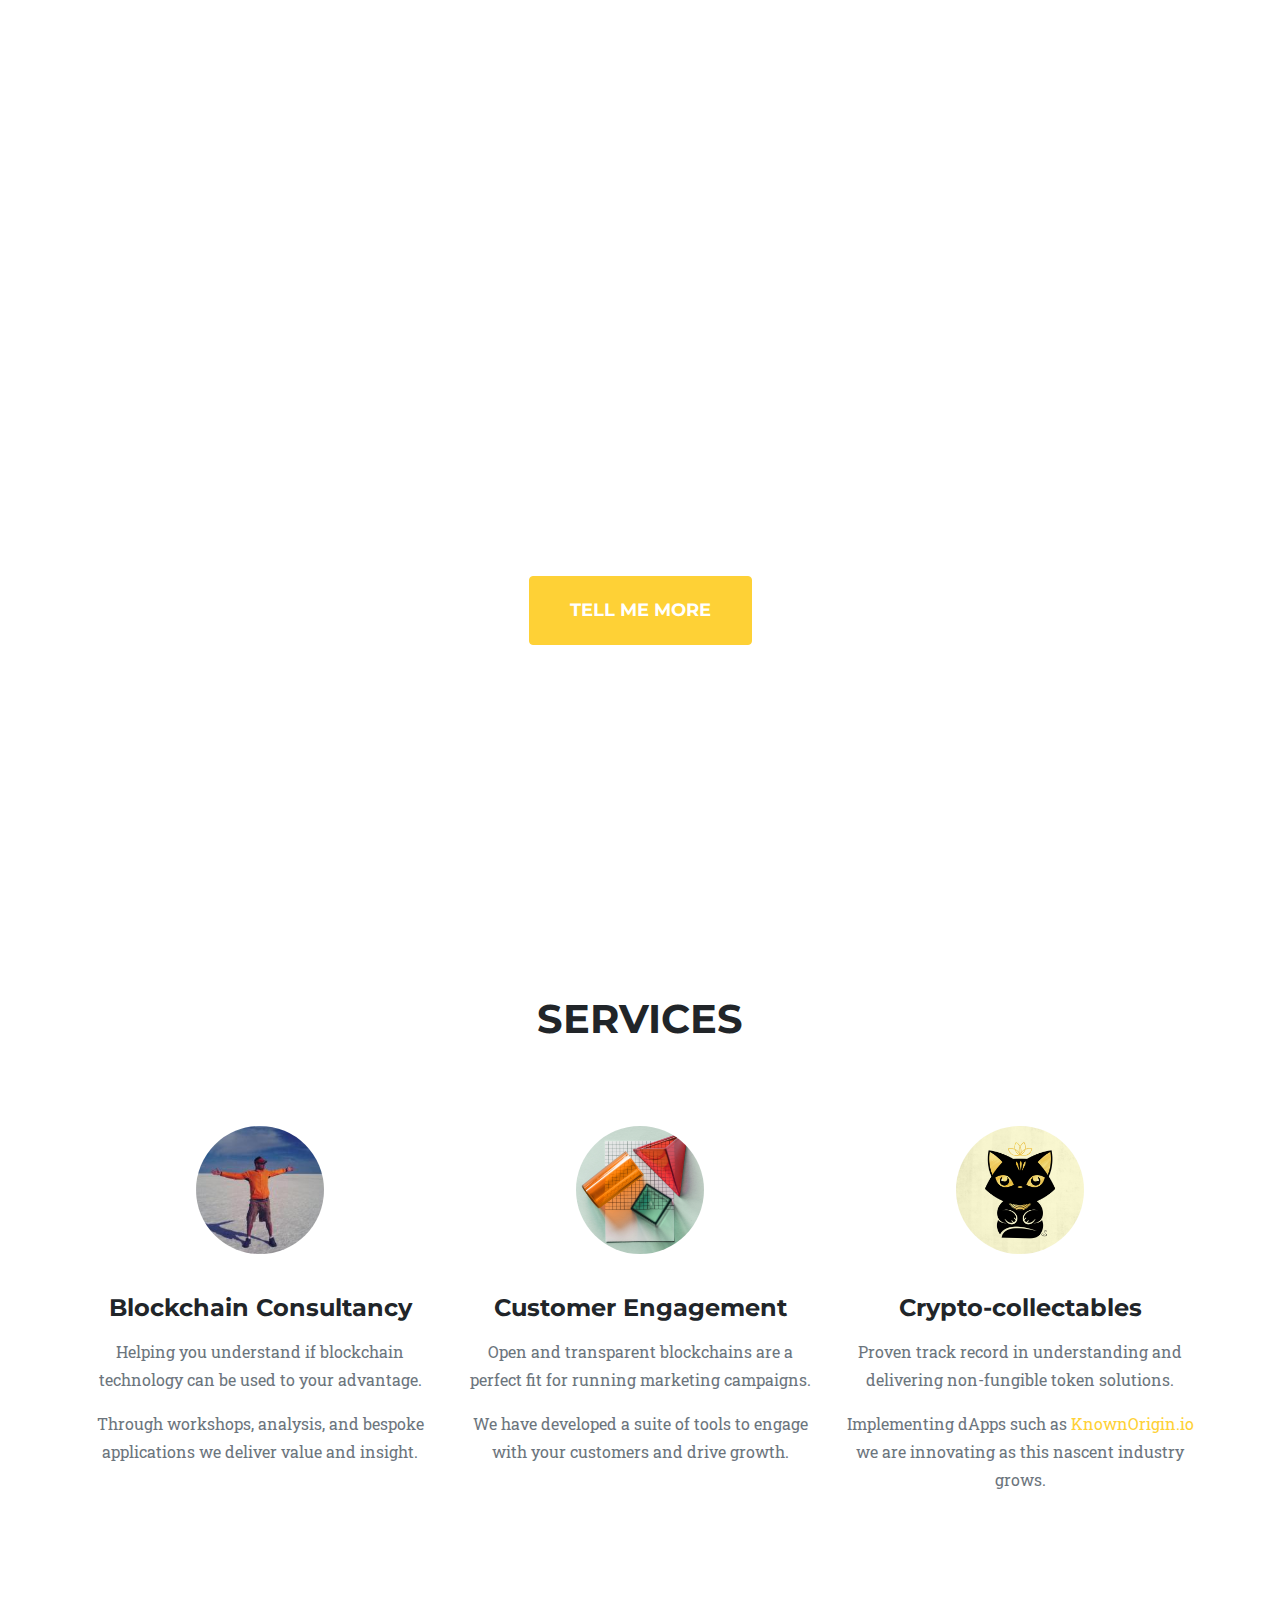
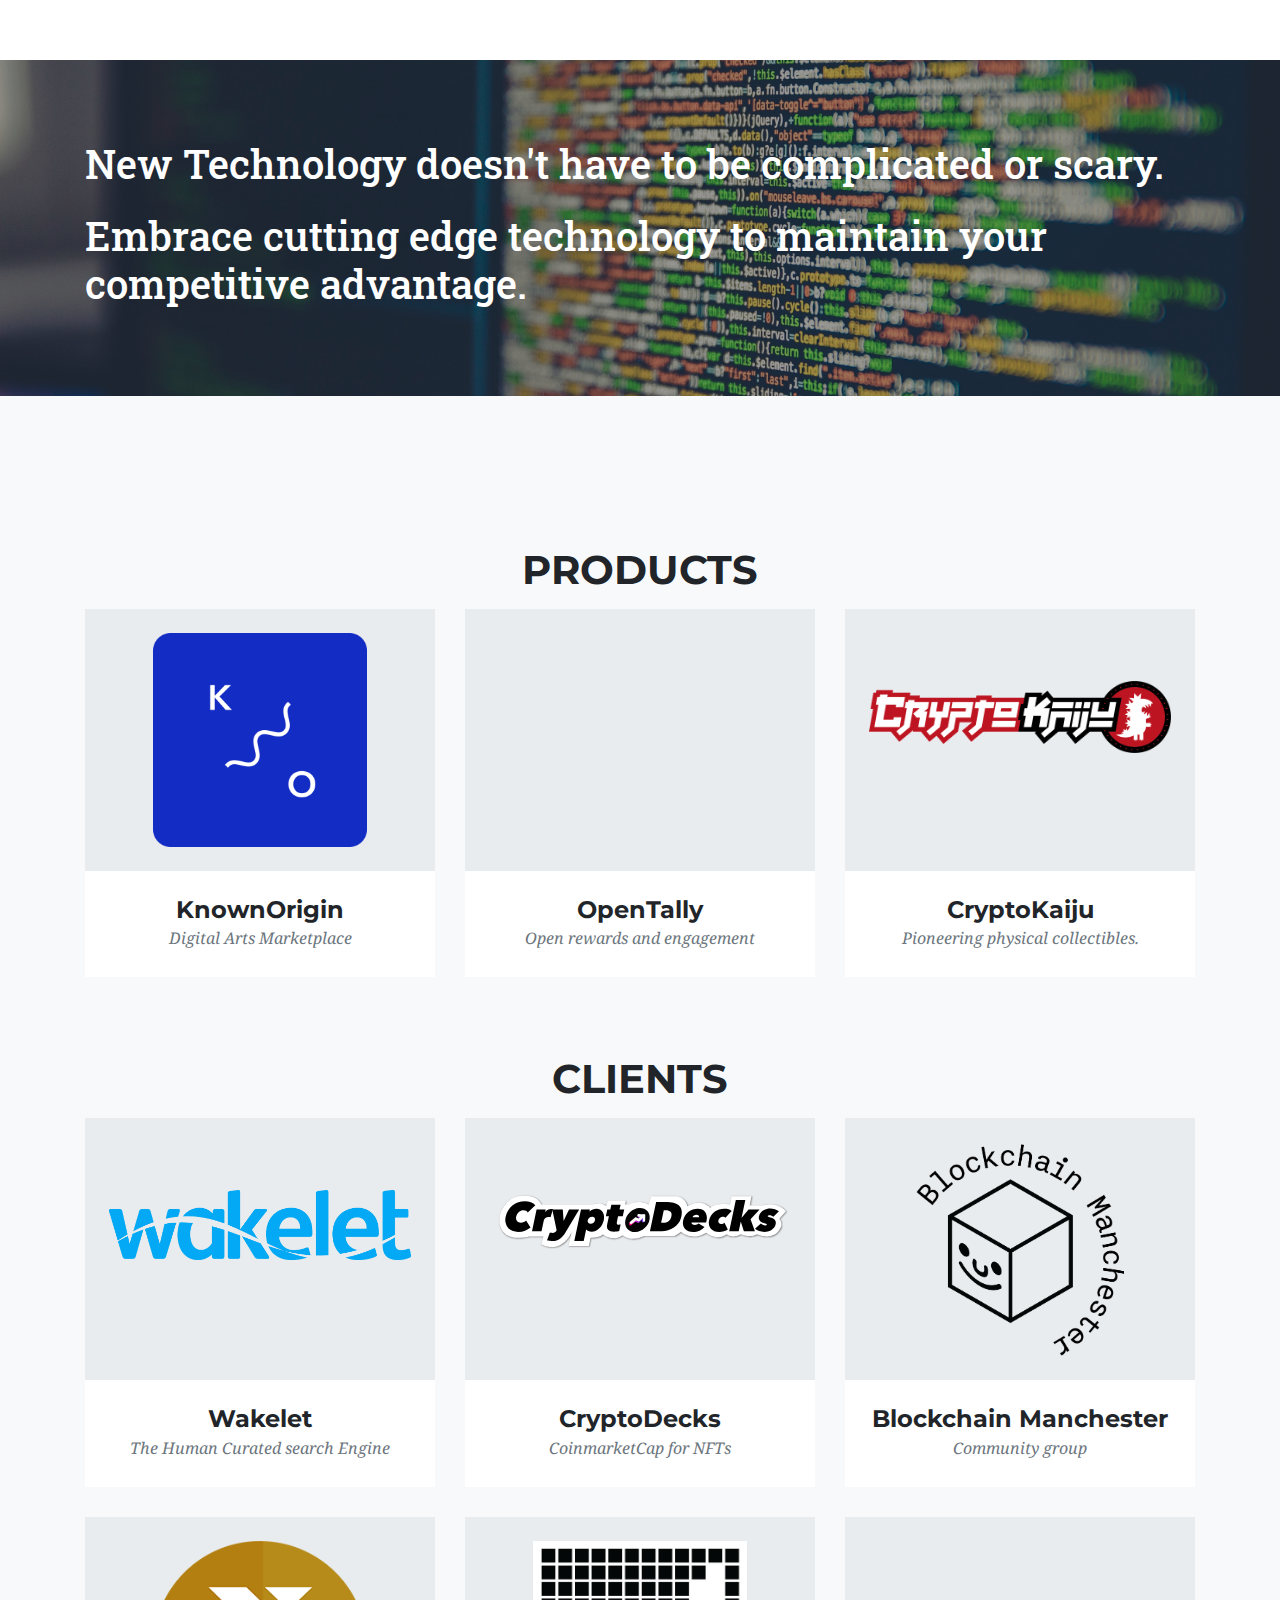
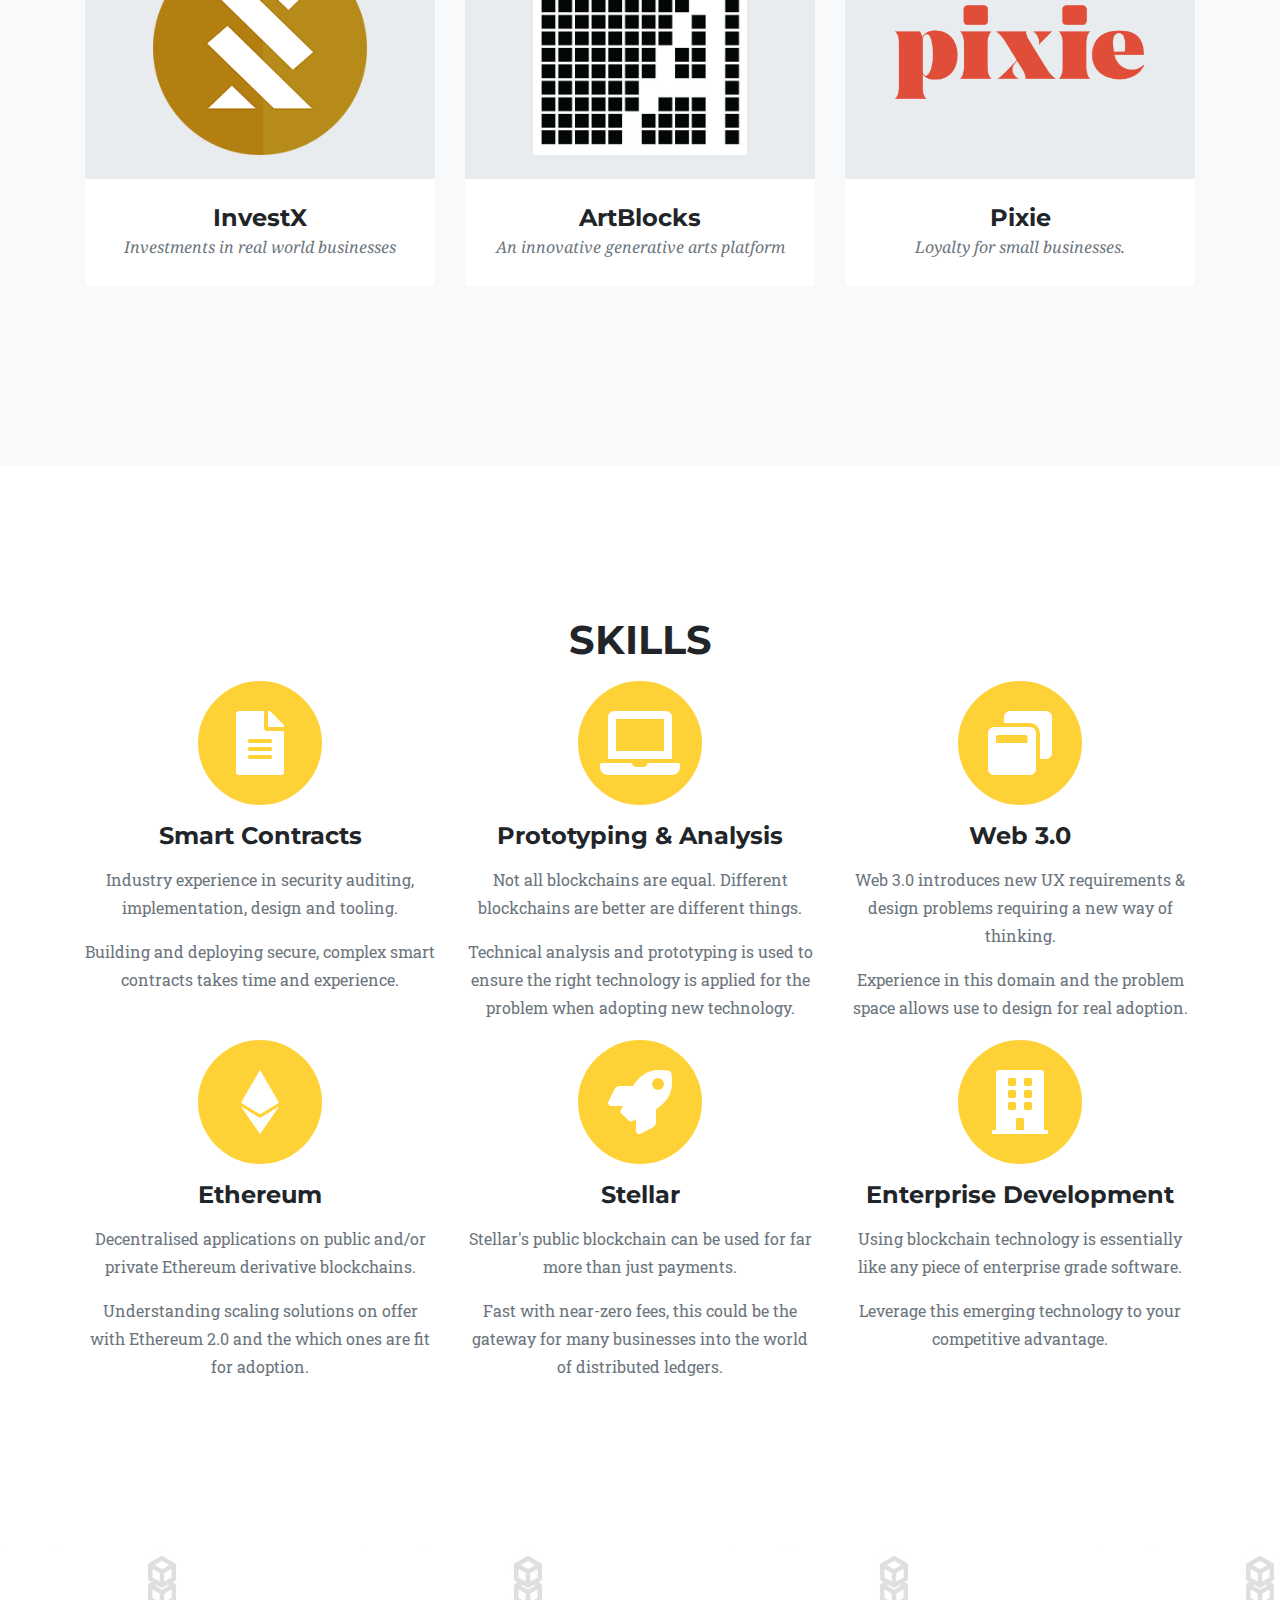
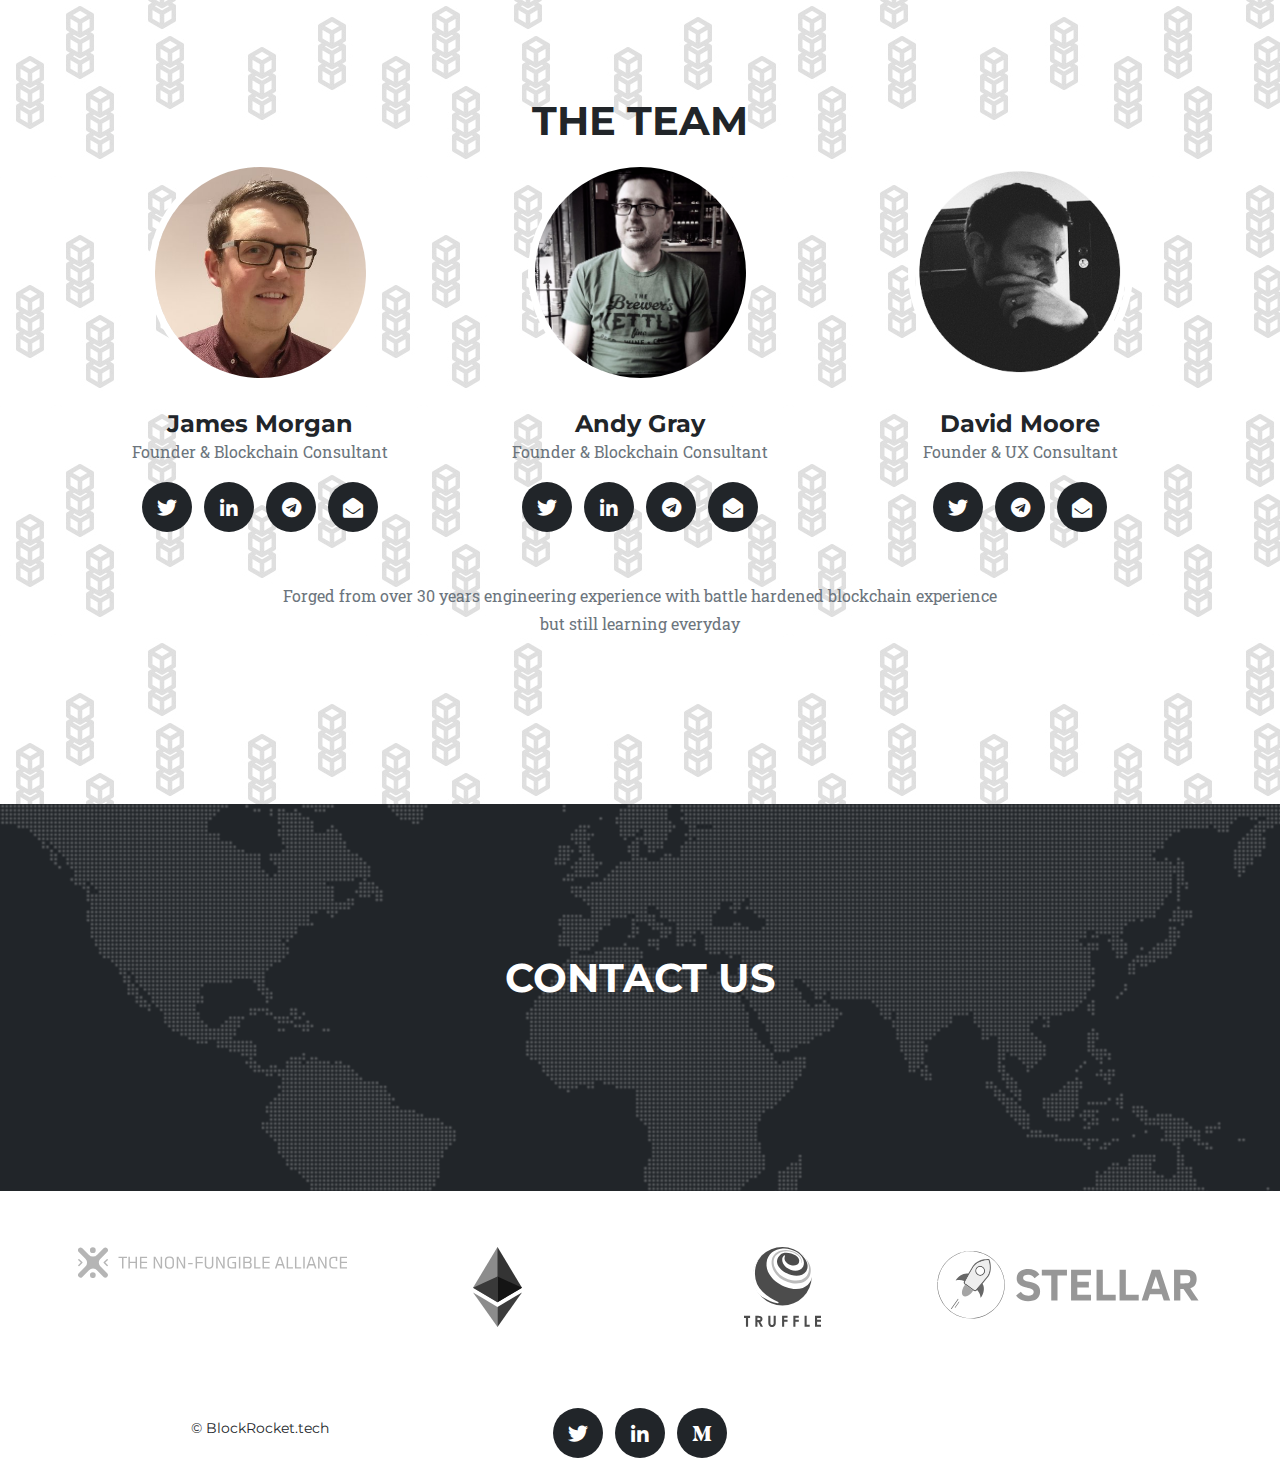
==== index.html @ 7d2777d5 "Adding contact form" ====
<!DOCTYPE html>
<html lang="en">

<head>

    <meta charset="utf-8">
    <meta name="viewport" content="width=device-width, initial-scale=1, shrink-to-fit=no">
    <meta name="description" content="">
    <meta name="author" content="">

    <title>BlockRocket</title>

    <!-- Bootstrap core CSS -->
    <link href="vendor/bootstrap/css/bootstrap.min.css" rel="stylesheet">

    <!-- Custom fonts for this template -->
    <link href="vendor/fontawesome-free/css/all.min.css" rel="stylesheet" type="text/css">
    <link href="https://fonts.googleapis.com/css?family=Montserrat:400,700" rel="stylesheet" type="text/css">
    <link href='https://fonts.googleapis.com/css?family=Kaushan+Script' rel='stylesheet' type='text/css'>
    <link href='https://fonts.googleapis.com/css?family=Droid+Serif:400,700,400italic,700italic' rel='stylesheet' type='text/css'>
    <link href='https://fonts.googleapis.com/css?family=Roboto+Slab:400,100,300,700' rel='stylesheet' type='text/css'>

    <!-- Custom styles for this template -->
    <link href="css/agency.min.css" rel="stylesheet">
</head>

<body id="page-top">

<!-- Navigation -->
<nav class="navbar navbar-expand-lg navbar-dark fixed-top" id="mainNav">
    <div class="container">
        <a class="navbar-brand js-scroll-trigger" href="#page-top">
            <img src="./img/BR_stack_white-01.png" class="img-fluid small-stack-logo">
        </a>
        <button class="navbar-toggler navbar-toggler-right" type="button" data-toggle="collapse"
                data-target="#navbarResponsive" aria-controls="navbarResponsive" aria-expanded="false"
                aria-label="Toggle navigation">
            Menu
            <i class="fas fa-bars"></i>
        </button>
        <div class="collapse navbar-collapse" id="navbarResponsive">
            <ul class="navbar-nav text-uppercase ml-auto">
                <li class="nav-item">
                    <a class="nav-link js-scroll-trigger" href="#services">Services</a>
                </li>
                <li class="nav-item">
                    <a class="nav-link js-scroll-trigger" href="#portfolio">Products &amp; Clients</a>
                </li>
                <li class="nav-item">
                    <a class="nav-link js-scroll-trigger" href="#specialisms">Skills</a>
                </li>
                <li class="nav-item">
                    <a class="nav-link js-scroll-trigger" href="#team">The Team</a>
                </li>
                <li class="nav-item">
                    <a class="nav-link js-scroll-trigger" href="#contact">Contact</a>
                </li>
            </ul>
        </div>
    </div>
</nav>

<!-- Header -->
<header class="masthead">
    <div class="container">
        <div class="intro-text">
            <div class="intro-lead-in">
                <img src="./img/BlockR_White_logo.png" class="img-fluid">
            </div>
            <div class="intro-sub-heading mt-5">
                Understanding the potential of Blockchain Technology
            </div>
            <a class="btn btn-primary btn-xl text-uppercase js-scroll-trigger" href="#services">Tell Me More</a>
        </div>
    </div>
</header>

<!-- Services -->
<section id="services">
    <div class="container">
        <div class="row">
            <div class="col-lg-12 text-center">
                <h2 class="section-heading text-uppercase">Services</h2>
                <h3 class="section-subheading text-muted"></h3>
            </div>
        </div>
        <div class="row text-center">
            <div class="col-md-4">
                <span class="fa-stack fa-4x">
                    <img src="./img/amg.jpeg" class="img-fluid rounded-circle"/>
                </span>
                <h4 class="service-heading mt-5">Blockchain Consultancy</h4>
                <p class="text-muted">
                    Helping you understand if blockchain technology can be used to your advantage.
                </p>
                <p class="text-muted">
                    Through workshops, analysis, and bespoke applications we deliver value and insight.
                </p>
            </div>
            <div class="col-md-4">
                <span class="fa-stack fa-4x">
                    <img src="./img/raw.jpg" class="img-fluid rounded-circle"/>
                </span>
                <h4 class="service-heading mt-5">Customer Engagement</h4>
                <p class="text-muted">
                    Open and transparent blockchains are a perfect fit for running marketing campaigns.
                </p>
                <p class="text-muted">
                    We have developed a suite of tools to engage with your customers and drive growth.
                </p>
            </div>
            <div class="col-md-4">
                <span class="fa-stack fa-4x">
                    <img src="./img/cat.jpeg" class="img-fluid rounded-circle"/>
                </span>
                <h4 class="service-heading mt-5">Crypto-collectables</h4>
                <p class="text-muted">
                    Proven track record in understanding and delivering non-fungible token solutions.
                </p>
                <p class="text-muted">
                    Implementing dApps such as <a class="" href="#portfolio">KnownOrigin.io</a> we are innovating as this nascent industry grows.
                </p>
            </div>
        </div>
    </div>
</section>

<!-- split-lead -->
<section class="callout">
    <div class="container text-center">
        <div class="h1 text-left">
            New Technology doesn't have to be complicated or scary.
        </div>
        <div class="h1 text-left mt-4">
            Embrace cutting edge technology to maintain your competitive advantage.
        </div>
    </div>
</section>

<!-- Portfolio Grid -->
<section class="bg-light" id="portfolio">
    <div class="container">
        <div class="row">
            <div class="col-lg-12 text-center">
                <h2 class="section-heading text-uppercase">Products</h2>
            </div>
        </div>
        <div class="row">
            <div class="col-md-4 col-sm-6 portfolio-item text-center">
                <a class="portfolio-link" data-toggle="modal" href="#knownOriginModel">
                    <!--<div class="portfolio-hover">-->
                        <!--<div class="portfolio-hover-content">-->
                            <!--<i class="fas fa-plus fa-3x"></i>-->
                        <!--</div>-->
                    <!--</div>-->
                    <img class="img-fluid p-4" src="img/clients/KO_icLogo2-01.png" alt="">
                </a>
                <div class="portfolio-caption">
                    <h4>KnownOrigin</h4>
                    <p class="text-muted">Digital Arts Marketplace</p>
                </div>
            </div>
            <div class="col-md-4 col-sm-6 portfolio-item text-center">
                <a class="portfolio-link" data-toggle="modal" href="#portfolioModal6">
                    <!--<div class="portfolio-hover">-->
                        <!--<div class="portfolio-hover-content">-->
                            <!--<i class="fas fa-plus fa-3x"></i>-->
                        <!--</div>-->
                    <!--</div>-->
                    <img class="img-fluid p-4" src="img/clients/" alt="">
                </a>
                <div class="portfolio-caption">
                    <h4>OpenTally</h4>
                    <p class="text-muted">Open rewards and engagement</p>
                </div>
            </div>
            <div class="col-md-4 col-sm-6 portfolio-item text-center">
                <a class="portfolio-link" data-toggle="modal" href="#portfolioModal6">
                    <!--<div class="portfolio-hover">-->
                        <!--<div class="portfolio-hover-content">-->
                            <!--<i class="fas fa-plus fa-3x"></i>-->
                        <!--</div>-->
                    <!--</div>-->
                    <img class="img-fluid mt-5 p-4" src="img/clients/cryptokaiju.png" alt="">
                </a>
                <div class="portfolio-caption">
                    <h4>CryptoKaiju</h4>
                    <p class="text-muted">Pioneering physical collectibles.</p>
                </div>
            </div>
        </div>
        <div class="row mt-5">
            <div class="col-lg-12 text-center">
                <h2 class="section-heading text-uppercase">Clients</h2>
                <!--<h3 class="section-subheading text-muted">Past & Present</h3>-->
            </div>
        </div>
        <div class="row">
            <div class="col-md-4 col-sm-6 portfolio-item text-center">
                <a class="portfolio-link" data-toggle="modal" href="#wakeletModel">
                    <!--<div class="portfolio-hover">-->
                        <!--<div class="portfolio-hover-content">-->
                            <!--<i class="fas fa-plus fa-3x"></i>-->
                        <!--</div>-->
                    <!--</div>-->
                    <img class="img-fluid mt-5 p-4" src="img/clients/Wakelet_blue.png" alt="">
                </a>
                <div class="portfolio-caption">
                    <h4>Wakelet</h4>
                    <p class="text-muted">The Human Curated search Engine</p>
                </div>
            </div>
            <div class="col-md-4 col-sm-6 portfolio-item text-center">
                <a class="portfolio-link" data-toggle="modal" href="#portfolioModal3">
                    <!--<div class="portfolio-hover">-->
                        <!--<div class="portfolio-hover-content">-->
                            <!--<i class="fas fa-plus fa-3x"></i>-->
                        <!--</div>-->
                    <!--</div>-->
                    <img class="img-fluid mt-5 p-4" src="img/clients/crypto-decks-logo.svg" alt="">
                </a>
                <div class="portfolio-caption">
                    <h4>CryptoDecks</h4>
                    <p class="text-muted">CoinmarketCap for NFTs</p>
                </div>
            </div>
            <div class="col-md-4 col-sm-6 portfolio-item text-center">
                <a class="portfolio-link" data-toggle="modal" href="#portfolioModal4">
                    <!--<div class="portfolio-hover">-->
                        <!--<div class="portfolio-hover-content">-->
                            <!--<i class="fas fa-plus fa-3x"></i>-->
                        <!--</div>-->
                    <!--</div>-->
                    <img class="img-fluid p-4" src="img/clients/Circle_logoBM-1-02.png" alt="">
                </a>
                <div class="portfolio-caption">
                    <h4>Blockchain Manchester</h4>
                    <p class="text-muted">Community group</p>
                </div>
            </div>
            <div class="col-md-4 col-sm-6 portfolio-item text-center">
                <a class="portfolio-link" data-toggle="modal" href="#portfolioModal5">
                    <!--<div class="portfolio-hover">-->
                        <!--<div class="portfolio-hover-content">-->
                            <!--<i class="fas fa-plus fa-3x"></i>-->
                        <!--</div>-->
                    <!--</div>-->
                    <img class="img-fluid p-4" src="img/clients/Investx.png" alt="">
                </a>
                <div class="portfolio-caption">
                    <h4>InvestX</h4>
                    <p class="text-muted">Investments in real world businesses</p>
                </div>
            </div>
            <div class="col-md-4 col-sm-6 portfolio-item text-center">
                <a class="portfolio-link" data-toggle="modal" href="#portfolioModal6">
                    <!--<div class="portfolio-hover">-->
                        <!--<div class="portfolio-hover-content">-->
                            <!--<i class="fas fa-plus fa-3x"></i>-->
                        <!--</div>-->
                    <!--</div>-->
                    <img class="img-fluid p-4" src="img/clients/AB_logoblocks.jpg" alt="">
                </a>
                <div class="portfolio-caption">
                    <h4>ArtBlocks</h4>
                    <p class="text-muted">An innovative generative arts platform</p>
                </div>
            </div>
            <div class="col-md-4 col-sm-6 portfolio-item text-center">
                <a class="portfolio-link" data-toggle="modal" href="#portfolioModal6">
                    <!--<div class="portfolio-hover">-->
                        <!--<div class="portfolio-hover-content">-->
                            <!--<i class="fas fa-plus fa-3x"></i>-->
                        <!--</div>-->
                    <!--</div>-->
                    <img class="img-fluid mt-5 p-4" src="img/clients/pixie-1.png" alt="">
                </a>
                <div class="portfolio-caption">
                    <h4>Pixie</h4>
                    <p class="text-muted">Loyalty for small businesses.</p>
                </div>
            </div>
        </div>
    </div>
</section>


<!-- Services -->
<section id="specialisms">
    <div class="container">
        <div class="row">
            <div class="col-lg-12 text-center">
                <h2 class="section-heading text-uppercase">Skills</h2>
                <!--<h3 class="section-subheading text-muted">More on we we love to do</h3>-->
            </div>
        </div>
        <div class="row text-center">
            <div class="col-md-4">
                <span class="fa-stack fa-4x">
                  <i class="fas fa-circle fa-stack-2x text-primary"></i>
                  <i class="fas fa-file-alt fa-stack-1x fa-inverse"></i>
                </span>
                <h4 class="service-heading">Smart Contracts</h4>
                <p class="text-muted">
                    Industry experience in security auditing, implementation, design and tooling.
                </p>
                <p class="text-muted">
                    Building and deploying secure, complex smart contracts takes time and experience.
                </p>
            </div>
            <div class="col-md-4">
                <span class="fa-stack fa-4x">
                  <i class="fas fa-circle fa-stack-2x text-primary"></i>
                  <i class="fas fa-laptop fa-stack-1x fa-inverse"></i>
                </span>
                <h4 class="service-heading">Prototyping &amp; Analysis</h4>
                <p class="text-muted">
                    Not all blockchains are equal. Different blockchains are better are different things.
                </p>
                <p class="text-muted">
                   Technical analysis and prototyping is used to ensure the right technology is applied for the problem when adopting new technology.
                </p>
            </div>
            <div class="col-md-4">
                <span class="fa-stack fa-4x">
                  <i class="fas fa-circle fa-stack-2x text-primary"></i>
                  <i class="fas fa-window-restore fa-stack-1x fa-inverse"></i>
                </span>
                <h4 class="service-heading">Web 3.0</h4>
                <p class="text-muted">
                    Web 3.0 introduces new UX requirements & design problems requiring a new way of thinking.
                </p>
                <p class="text-muted">
                    Experience in this domain and the problem space allows use to design for real adoption.
                </p>
            </div>
            <div class="col-md-4">
                <span class="fa-stack fa-4x">
                  <i class="fas fa-circle fa-stack-2x text-primary"></i>
                  <i class="fab fa-ethereum fa-stack-1x fa-inverse"></i>
                </span>
                <h4 class="service-heading">Ethereum</h4>
                <p class="text-muted">
                   Decentralised applications on public and/or private Ethereum derivative blockchains.
                </p>
                <p class="text-muted">
                    Understanding scaling solutions on offer with Ethereum 2.0 and the which ones are fit for adoption.
                </p>
            </div>
            <div class="col-md-4">
                <span class="fa-stack fa-4x">
                  <i class="fas fa-circle fa-stack-2x text-primary"></i>
                  <i class="fas fa-rocket fa-stack-1x fa-inverse"></i>
                </span>
                <h4 class="service-heading">Stellar</h4>
                <p class="text-muted">
                    Stellar's public blockchain can be used for far more than just payments.
                </p>
                <p class="text-muted">
                    Fast with near-zero fees, this could be the gateway for many businesses into the world of
                    distributed ledgers.
                </p>
            </div>
            <div class="col-md-4">
                <span class="fa-stack fa-4x">
                  <i class="fas fa-circle fa-stack-2x text-primary"></i>
                  <i class="fas fa-building fa-stack-1x fa-inverse"></i>
                </span>
                <h4 class="service-heading">Enterprise Development</h4>
                <p class="text-muted">
                    Using blockchain technology is essentially like any piece of enterprise grade software.
                </p>
                <p class="text-muted">
                    Leverage this emerging technology to your competitive advantage.
                </p>
            </div>
        </div>
    </div>
</section>

<!-- Team -->
<section class="bg-light" id="team">
    <div class="container">
        <div class="row">
            <div class="col-lg-12 text-center">
                <h2 class="section-heading text-uppercase">The Team</h2>
                <!--<h3 class="section-subheading text-muted">Lorem ipsum dolor sit amet consectetur.</h3>-->
            </div>
        </div>
        <div class="row">
            <div class="col-sm-4">
                <div class="team-member">
                    <img class="mx-auto rounded-circle" src="img/team/James.jpg" alt="">
                    <h4>James Morgan</h4>
                    <p class="text-muted">Founder &amp; Blockchain Consultant</p>
                    <ul class="list-inline social-buttons">
                        <li class="list-inline-item">
                            <a href="https://twitter.com/jimbob_87" target="_blank">
                                <i class="fab fa-twitter"></i>
                            </a>
                        </li>
                        <li class="list-inline-item">
                            <a href="https://www.linkedin.com/in/jamesemorgan/" target="_blank">
                                <i class="fab fa-linkedin-in"></i>
                            </a>
                        </li>
                        <li class="list-inline-item">
                            <a href="https://t.me/jimbobbins" target="_blank">
                                <i class="fab fa-telegram"></i>
                            </a>
                        </li>
                        <li class="list-inline-item">
                            <a href="mailto:james.morgan@blockrocket.tech" target="_blank">
                                <i class="fa fa-envelope-open"></i>
                            </a>
                        </li>
                    </ul>
                </div>
            </div>
            <div class="col-sm-4">
                <div class="team-member">
                    <img class="mx-auto rounded-circle" src="img/team/AndyNoBorder.png" alt="Andy Gray">
                    <h4>Andy Gray</h4>
                    <p class="text-muted">Founder &amp; Blockchain Consultant</p>
                    <ul class="list-inline social-buttons">
                        <li class="list-inline-item">
                            <a href="https://twitter.com/awaygray" target="_blank">
                                <i class="fab fa-twitter"></i>
                            </a>
                        </li>
                        <li class="list-inline-item">
                            <a href="https://www.linkedin.com/in/andrewmgray/" target="_blank">
                                <i class="fab fa-linkedin-in"></i>
                            </a>
                        </li>
                        <li class="list-inline-item">
                            <a href="https://t.me/awaygray" target="_blank">
                                <i class="fab fa-telegram"></i>
                            </a>
                        </li>
                        <li class="list-inline-item">
                            <a href="mailto:andy.gray@blockrocket.tech" target="_blank">
                                <i class="fa fa-envelope-open"></i>
                            </a>
                        </li>
                    </ul>
                </div>
            </div>
            <div class="col-sm-4">
                <div class="team-member">
                    <img class="mx-auto rounded-circle" src="img/team/Dave.png" alt="">
                    <h4>David Moore</h4>
                    <p class="text-muted">Founder & UX Consultant</p>
                    <ul class="list-inline social-buttons">
                        <li class="list-inline-item">
                            <a href="https://twitter.com/selfmadeheroes" target="_blank">
                                <i class="fab fa-twitter"></i>
                            </a>
                        </li>
                        <li class="list-inline-item">
                            <a href="https://t.me/selfmadeheroes" target="_blank">
                                <i class="fab fa-telegram"></i>
                            </a>
                        </li>
                        <li class="list-inline-item">
                            <a href="mailto:david.moore@blockrocket.tech" target="_blank">
                                <i class="fa fa-envelope-open"></i>
                            </a>
                        </li>
                    </ul>
                </div>
            </div>
        </div>
        <div class="row">
            <div class="col-lg-8 mx-auto text-center">
                <p class="large text-muted">
                    Forged from over 30 years engineering experience with battle hardened blockchain experience but still learning everyday
                </p>
            </div>
        </div>
    </div>
</section>

<!-- Contact -->
<section id="contact">
    <div class="container">
        <div class="row">
            <div class="col-lg-12 text-center">
                <h2 class="section-heading text-uppercase">Contact Us</h2>
            </div>
        </div>
        <div class="row">
            <div class="col-lg-12">
                <span class=" mx-auto pl-2">
                    <script charset="utf-8" type="text/javascript" src="//js.hsforms.net/forms/shell.js"></script>
                    <script>
                        hbspt.forms.create({
                            portalId: "5145753",
                            formId: "bd71621f-bc88-4657-9423-8c7aa032ee50"
                        });
                    </script>
                </span>
            </div>
        </div>

    </div>
</section>


<!-- logos -->
<section id="logos" class="py-5">
    <div class="container">
        <div class="row ">
            <div class="col-md-3 col-sm-6 p-2">

                <img class="img-fluid d-block mx-auto" src="img/logos/nft-alliance-logo.svg" alt="">

            </div>
            <div class="col-md-3 col-sm-6 p-2">

                <img class="img-fluid d-block mx-auto" src="img/logos/Ethereum_logo_2014.svg" alt="">

            </div>
            <div class="col-md-3 col-sm-6 p-2">

                <img class="img-fluid d-block mx-auto" src="img/logos/truffle.svg" alt="">

            </div>
            <div class="col-md-3 col-sm-6 p-2">

                <img class="img-fluid d-block mx-auto" src="img/logos/stellar-seeklogo.com.svg" alt="">

            </div>
        </div>
    </div>
</section>

<!-- Footer -->
<footer>
    <div class="container">
        <div class="row">
            <div class="col-md-4">
                <span class="copyright">&copy; BlockRocket.tech</span>
            </div>
            <div class="col-md-4">
                <ul class="list-inline social-buttons">
                    <li class="list-inline-item">
                        <a href="https://twitter.com/blockrockettech" target="_blank">
                            <i class="fab fa-twitter"></i>
                        </a>
                    </li>
                    <li class="list-inline-item">
                        <a href="https://www.linkedin.com/company/blockrockettech/" target="_blank">
                            <i class="fab fa-linkedin-in"></i>
                        </a>
                    </li>
                    <li class="list-inline-item">
                        <a href="https://medium.com/blockrocket" target="_blank">
                            <i class="fab fa-medium-m"></i>
                        </a>
                    </li>
                </ul>
            </div>
            <!--<div class="col-md-4">-->
            <!--<ul class="list-inline quicklinks">-->
            <!--<li class="list-inline-item">-->
            <!--<a href="#">Privacy Policy</a>-->
            <!--</li>-->
            <!--<li class="list-inline-item">-->
            <!--<a href="#">Terms of Use</a>-->
            <!--</li>-->
            <!--</ul>-->
            <!--</div>-->
        </div>
    </div>
</footer>

<!-- Portfolio Modals -->

<!-- Wakelet -->
<div class="portfolio-modal modal fade" id="wakeletModel" tabindex="-1" role="dialog" aria-hidden="true">
    <div class="modal-dialog">
        <div class="modal-content">
            <div class="close-modal" data-dismiss="modal">
                <div class="lr">
                    <div class="rl"></div>
                </div>
            </div>
            <div class="container">
                <div class="row">
                    <div class="col-lg-10 mx-auto">
                        <div class="modal-body">
                            <h2 class="text-uppercase">Wakelet.io</h2>
                            <p class="item-intro text-muted">The Human Curated Search Engine.</p>
                            <img class="img-fluid d-block mx-auto" src="img/clients/Wakelet_blue.png" alt="">
                            <p>
                                We worked with Wakelet to help them understand how they can use Blockchain technology,
                                and introduce a incentivisation model for its users which are to be a key driving
                                factor in the Human curated search Engine.
                            </p>
                            <p>
                                As part of our engagement we developed proof-of-concepts using both public and private
                                Ethereum Blockchains, Stellar as well as looking ath the available scaling options which are
                                available today to help Wakelet grow into millions of daily users.
                            </p>
                            <ul class="list-inline">
                                <li>#Blockhain, #Ethereum, #Stellar, #Raiden, #Public #Private</li>
                                <li>#Research, #Consultancy, #Advisory, #Tokenization, #Incentivisation, #PoC</li>
                            </ul>
                            <button class="btn btn-primary" data-dismiss="modal" type="button">
                                <i class="fas fa-times"></i>
                                Close
                            </button>
                        </div>
                    </div>
                </div>
            </div>
        </div>
    </div>
</div>

<!-- Wakelet -->
<div class="portfolio-modal modal fade" id="knownOriginModel" tabindex="-1" role="dialog" aria-hidden="true">
    <div class="modal-dialog">
        <div class="modal-content">
            <div class="close-modal" data-dismiss="modal">
                <div class="lr">
                    <div class="rl"></div>
                </div>
            </div>
            <div class="container">
                <div class="row">
                    <div class="col-lg-10 mx-auto">
                        <div class="modal-body">
                            <h2 class="text-uppercase">KnownOrigin.io</h2>
                            <p class="item-intro text-muted">Ethereum Digital Arts Platform.</p>
                            <img class="img-fluid d-block mx-auto" src="img/clients/KO_icLogo2-01.png" alt=""
                                 style="width: 200px">
                            <p>
                                This is out first public product, internally design, developed and managed.
                            </p>
                            <p>
                                KnownOrigin.io allows for budding and established Digital Artists to sell tokenized art
                                on the Ethereum Blockchain utilising ERC-721 smart contracts along with IPFS and a
                                serverless architecture.
                            </p>
                            <ul class="list-inline">
                                <li>#Blockhain, #Ethereum, #ERC-721, #IPFS, #Public, #SmartContracts</li>
                                <li>#DigitialArt, #Collectables, #Firebase, #Serverless</li>
                            </ul>
                            <button class="btn btn-primary" data-dismiss="modal" type="button">
                                <i class="fas fa-times"></i>
                                Close
                            </button>
                        </div>
                    </div>
                </div>
            </div>
        </div>
    </div>
</div>


<!-- Bootstrap core JavaScript -->
<script src="vendor/jquery/jquery.min.js"></script>
<script src="vendor/bootstrap/js/bootstrap.bundle.min.js"></script>

<!-- Plugin JavaScript -->
<script src="vendor/jquery-easing/jquery.easing.min.js"></script>

<!-- Contact form JavaScript -->
<script src="js/jqBootstrapValidation.js"></script>
<script src="js/contact_me.js"></script>

<!-- Custom scripts for this template -->
<script src="js/agency.min.js"></script>

</body>

</html>
---- vendor/fontawesome-free/css/all.min.css ----
/*!
 * Font Awesome Free 5.3.1 by @fontawesome - https://fontawesome.com
 * License - https://fontawesome.com/license/free (Icons: CC BY 4.0, Fonts: SIL OFL 1.1, Code: MIT License)
 */
.fa,.fab,.fal,.far,.fas{-moz-osx-font-smoothing:grayscale;-webkit-font-smoothing:antialiased;display:inline-block;font-style:normal;font-variant:normal;text-rendering:auto;line-height:1}.fa-lg{font-size:1.33333em;line-height:.75em;vertical-align:-.0667em}.fa-xs{font-size:.75em}.fa-sm{font-size:.875em}.fa-1x{font-size:1em}.fa-2x{font-size:2em}.fa-3x{font-size:3em}.fa-4x{font-size:4em}.fa-5x{font-size:5em}.fa-6x{font-size:6em}.fa-7x{font-size:7em}.fa-8x{font-size:8em}.fa-9x{font-size:9em}.fa-10x{font-size:10em}.fa-fw{text-align:center;width:1.25em}.fa-ul{list-style-type:none;margin-left:2.5em;padding-left:0}.fa-ul>li{position:relative}.fa-li{left:-2em;position:absolute;text-align:center;width:2em;line-height:inherit}.fa-border{border:.08em solid #eee;border-radius:.1em;padding:.2em .25em .15em}.fa-pull-left{float:left}.fa-pull-right{float:right}.fa.fa-pull-left,.fab.fa-pull-left,.fal.fa-pull-left,.far.fa-pull-left,.fas.fa-pull-left{margin-right:.3em}.fa.fa-pull-right,.fab.fa-pull-right,.fal.fa-pull-right,.far.fa-pull-right,.fas.fa-pull-right{margin-left:.3em}.fa-spin{animation:fa-spin 2s infinite linear}.fa-pulse{animation:fa-spin 1s infinite steps(8)}@keyframes fa-spin{0%{transform:rotate(0deg)}to{transform:rotate(1turn)}}.fa-rotate-90{-ms-filter:"progid:DXImageTransform.Microsoft.BasicImage(rotation=1)";transform:rotate(90deg)}.fa-rotate-180{-ms-filter:"progid:DXImageTransform.Microsoft.BasicImage(rotation=2)";transform:rotate(180deg)}.fa-rotate-270{-ms-filter:"progid:DXImageTransform.Microsoft.BasicImage(rotation=3)";transform:rotate(270deg)}.fa-flip-horizontal{-ms-filter:"progid:DXImageTransform.Microsoft.BasicImage(rotation=0, mirror=1)";transform:scaleX(-1)}.fa-flip-vertical{transform:scaleY(-1)}.fa-flip-horizontal.fa-flip-vertical,.fa-flip-vertical{-ms-filter:"progid:DXImageTransform.Microsoft.BasicImage(rotation=2, mirror=1)"}.fa-flip-horizontal.fa-flip-vertical{transform:scale(-1)}:root .fa-flip-horizontal,:root .fa-flip-vertical,:root .fa-rotate-90,:root .fa-rotate-180,:root .fa-rotate-270{-webkit-filter:none;filter:none}.fa-stack{display:inline-block;height:2em;line-height:2em;position:relative;vertical-align:middle;width:2em}.fa-stack-1x,.fa-stack-2x{left:0;position:absolute;text-align:center;width:100%}.fa-stack-1x{line-height:inherit}.fa-stack-2x{font-size:2em}.fa-inverse{color:#fff}.fa-500px:before{content:"\f26e"}.fa-accessible-icon:before{content:"\f368"}.fa-accusoft:before{content:"\f369"}.fa-ad:before{content:"\f641"}.fa-address-book:before{content:"\f2b9"}.fa-address-card:before{content:"\f2bb"}.fa-adjust:before{content:"\f042"}.fa-adn:before{content:"\f170"}.fa-adversal:before{content:"\f36a"}.fa-affiliatetheme:before{content:"\f36b"}.fa-air-freshener:before{content:"\f5d0"}.fa-algolia:before{content:"\f36c"}.fa-align-center:before{content:"\f037"}.fa-align-justify:before{content:"\f039"}.fa-align-left:before{content:"\f036"}.fa-align-right:before{content:"\f038"}.fa-alipay:before{content:"\f642"}.fa-allergies:before{content:"\f461"}.fa-amazon:before{content:"\f270"}.fa-amazon-pay:before{content:"\f42c"}.fa-ambulance:before{content:"\f0f9"}.fa-american-sign-language-interpreting:before{content:"\f2a3"}.fa-amilia:before{content:"\f36d"}.fa-anchor:before{content:"\f13d"}.fa-android:before{content:"\f17b"}.fa-angellist:before{content:"\f209"}.fa-angle-double-down:before{content:"\f103"}.fa-angle-double-left:before{content:"\f100"}.fa-angle-double-right:before{content:"\f101"}.fa-angle-double-up:before{content:"\f102"}.fa-angle-down:before{content:"\f107"}.fa-angle-left:before{content:"\f104"}.fa-angle-right:before{content:"\f105"}.fa-angle-up:before{content:"\f106"}.fa-angry:before{content:"\f556"}.fa-angrycreative:before{content:"\f36e"}.fa-angular:before{content:"\f420"}.fa-ankh:before{content:"\f644"}.fa-app-store:before{content:"\f36f"}.fa-app-store-ios:before{content:"\f370"}.fa-apper:before{content:"\f371"}.fa-apple:before{content:"\f179"}.fa-apple-alt:before{content:"\f5d1"}.fa-apple-pay:before{content:"\f415"}.fa-archive:before{content:"\f187"}.fa-archway:before{content:"\f557"}.fa-arrow-alt-circle-down:before{content:"\f358"}.fa-arrow-alt-circle-left:before{content:"\f359"}.fa-arrow-alt-circle-right:before{content:"\f35a"}.fa-arrow-alt-circle-up:before{content:"\f35b"}.fa-arrow-circle-down:before{content:"\f0ab"}.fa-arrow-circle-left:before{content:"\f0a8"}.fa-arrow-circle-right:before{content:"\f0a9"}.fa-arrow-circle-up:before{content:"\f0aa"}.fa-arrow-down:before{content:"\f063"}.fa-arrow-left:before{content:"\f060"}.fa-arrow-right:before{content:"\f061"}.fa-arrow-up:before{content:"\f062"}.fa-arrows-alt:before{content:"\f0b2"}.fa-arrows-alt-h:before{content:"\f337"}.fa-arrows-alt-v:before{content:"\f338"}.fa-assistive-listening-systems:before{content:"\f2a2"}.fa-asterisk:before{content:"\f069"}.fa-asymmetrik:before{content:"\f372"}.fa-at:before{content:"\f1fa"}.fa-atlas:before{content:"\f558"}.fa-atom:before{content:"\f5d2"}.fa-audible:before{content:"\f373"}.fa-audio-description:before{content:"\f29e"}.fa-autoprefixer:before{content:"\f41c"}.fa-avianex:before{content:"\f374"}.fa-aviato:before{content:"\f421"}.fa-award:before{content:"\f559"}.fa-aws:before{content:"\f375"}.fa-backspace:before{content:"\f55a"}.fa-backward:before{content:"\f04a"}.fa-balance-scale:before{content:"\f24e"}.fa-ban:before{content:"\f05e"}.fa-band-aid:before{content:"\f462"}.fa-bandcamp:before{content:"\f2d5"}.fa-barcode:before{content:"\f02a"}.fa-bars:before{content:"\f0c9"}.fa-baseball-ball:before{content:"\f433"}.fa-basketball-ball:before{content:"\f434"}.fa-bath:before{content:"\f2cd"}.fa-battery-empty:before{content:"\f244"}.fa-battery-full:before{content:"\f240"}.fa-battery-half:before{content:"\f242"}.fa-battery-quarter:before{content:"\f243"}.fa-battery-three-quarters:before{content:"\f241"}.fa-bed:before{content:"\f236"}.fa-beer:before{content:"\f0fc"}.fa-behance:before{content:"\f1b4"}.fa-behance-square:before{content:"\f1b5"}.fa-bell:before{content:"\f0f3"}.fa-bell-slash:before{content:"\f1f6"}.fa-bezier-curve:before{content:"\f55b"}.fa-bible:before{content:"\f647"}.fa-bicycle:before{content:"\f206"}.fa-bimobject:before{content:"\f378"}.fa-binoculars:before{content:"\f1e5"}.fa-birthday-cake:before{content:"\f1fd"}.fa-bitbucket:before{content:"\f171"}.fa-bitcoin:before{content:"\f379"}.fa-bity:before{content:"\f37a"}.fa-black-tie:before{content:"\f27e"}.fa-blackberry:before{content:"\f37b"}.fa-blender:before{content:"\f517"}.fa-blind:before{content:"\f29d"}.fa-blogger:before{content:"\f37c"}.fa-blogger-b:before{content:"\f37d"}.fa-bluetooth:before{content:"\f293"}.fa-bluetooth-b:before{content:"\f294"}.fa-bold:before{content:"\f032"}.fa-bolt:before{content:"\f0e7"}.fa-bomb:before{content:"\f1e2"}.fa-bone:before{content:"\f5d7"}.fa-bong:before{content:"\f55c"}.fa-book:before{content:"\f02d"}.fa-book-open:before{content:"\f518"}.fa-book-reader:before{content:"\f5da"}.fa-bookmark:before{content:"\f02e"}.fa-bowling-ball:before{content:"\f436"}.fa-box:before{content:"\f466"}.fa-box-open:before{content:"\f49e"}.fa-boxes:before{content:"\f468"}.fa-braille:before{content:"\f2a1"}.fa-brain:before{content:"\f5dc"}.fa-briefcase:before{content:"\f0b1"}.fa-briefcase-medical:before{content:"\f469"}.fa-broadcast-tower:before{content:"\f519"}.fa-broom:before{content:"\f51a"}.fa-brush:before{content:"\f55d"}.fa-btc:before{content:"\f15a"}.fa-bug:before{content:"\f188"}.fa-building:before{content:"\f1ad"}.fa-bullhorn:before{content:"\f0a1"}.fa-bullseye:before{content:"\f140"}.fa-burn:before{content:"\f46a"}.fa-buromobelexperte:before{content:"\f37f"}.fa-bus:before{content:"\f207"}.fa-bus-alt:before{content:"\f55e"}.fa-business-time:before{content:"\f64a"}.fa-buysellads:before{content:"\f20d"}.fa-calculator:before{content:"\f1ec"}.fa-calendar:before{content:"\f133"}.fa-calendar-alt:before{content:"\f073"}.fa-calendar-check:before{content:"\f274"}.fa-calendar-minus:before{content:"\f272"}.fa-calendar-plus:before{content:"\f271"}.fa-calendar-times:before{content:"\f273"}.fa-camera:before{content:"\f030"}.fa-camera-retro:before{content:"\f083"}.fa-cannabis:before{content:"\f55f"}.fa-capsules:before{content:"\f46b"}.fa-car:before{content:"\f1b9"}.fa-car-alt:before{content:"\f5de"}.fa-car-battery:before{content:"\f5df"}.fa-car-crash:before{content:"\f5e1"}.fa-car-side:before{content:"\f5e4"}.fa-caret-down:before{content:"\f0d7"}.fa-caret-left:before{content:"\f0d9"}.fa-caret-right:before{content:"\f0da"}.fa-caret-square-down:before{content:"\f150"}.fa-caret-square-left:before{content:"\f191"}.fa-caret-square-right:before{content:"\f152"}.fa-caret-square-up:before{content:"\f151"}.fa-caret-up:before{content:"\f0d8"}.fa-cart-arrow-down:before{content:"\f218"}.fa-cart-plus:before{content:"\f217"}.fa-cc-amazon-pay:before{content:"\f42d"}.fa-cc-amex:before{content:"\f1f3"}.fa-cc-apple-pay:before{content:"\f416"}.fa-cc-diners-club:before{content:"\f24c"}.fa-cc-discover:before{content:"\f1f2"}.fa-cc-jcb:before{content:"\f24b"}.fa-cc-mastercard:before{content:"\f1f1"}.fa-cc-paypal:before{content:"\f1f4"}.fa-cc-stripe:before{content:"\f1f5"}.fa-cc-visa:before{content:"\f1f0"}.fa-centercode:before{content:"\f380"}.fa-certificate:before{content:"\f0a3"}.fa-chalkboard:before{content:"\f51b"}.fa-chalkboard-teacher:before{content:"\f51c"}.fa-charging-station:before{content:"\f5e7"}.fa-chart-area:before{content:"\f1fe"}.fa-chart-bar:before{content:"\f080"}.fa-chart-line:before{content:"\f201"}.fa-chart-pie:before{content:"\f200"}.fa-check:before{content:"\f00c"}.fa-check-circle:before{content:"\f058"}.fa-check-double:before{content:"\f560"}.fa-check-square:before{content:"\f14a"}.fa-chess:before{content:"\f439"}.fa-chess-bishop:before{content:"\f43a"}.fa-chess-board:before{content:"\f43c"}.fa-chess-king:before{content:"\f43f"}.fa-chess-knight:before{content:"\f441"}.fa-chess-pawn:before{content:"\f443"}.fa-chess-queen:before{content:"\f445"}.fa-chess-rook:before{content:"\f447"}.fa-chevron-circle-down:before{content:"\f13a"}.fa-chevron-circle-left:before{content:"\f137"}.fa-chevron-circle-right:before{content:"\f138"}.fa-chevron-circle-up:before{content:"\f139"}.fa-chevron-down:before{content:"\f078"}.fa-chevron-left:before{content:"\f053"}.fa-chevron-right:before{content:"\f054"}.fa-chevron-up:before{content:"\f077"}.fa-child:before{content:"\f1ae"}.fa-chrome:before{content:"\f268"}.fa-church:before{content:"\f51d"}.fa-circle:before{content:"\f111"}.fa-circle-notch:before{content:"\f1ce"}.fa-city:before{content:"\f64f"}.fa-clipboard:before{content:"\f328"}.fa-clipboard-check:before{content:"\f46c"}.fa-clipboard-list:before{content:"\f46d"}.fa-clock:before{content:"\f017"}.fa-clone:before{content:"\f24d"}.fa-closed-captioning:before{content:"\f20a"}.fa-cloud:before{content:"\f0c2"}.fa-cloud-download-alt:before{content:"\f381"}.fa-cloud-upload-alt:before{content:"\f382"}.fa-cloudscale:before{content:"\f383"}.fa-cloudsmith:before{content:"\f384"}.fa-cloudversify:before{content:"\f385"}.fa-cocktail:before{content:"\f561"}.fa-code:before{content:"\f121"}.fa-code-branch:before{content:"\f126"}.fa-codepen:before{content:"\f1cb"}.fa-codiepie:before{content:"\f284"}.fa-coffee:before{content:"\f0f4"}.fa-cog:before{content:"\f013"}.fa-cogs:before{content:"\f085"}.fa-coins:before{content:"\f51e"}.fa-columns:before{content:"\f0db"}.fa-comment:before{content:"\f075"}.fa-comment-alt:before{content:"\f27a"}.fa-comment-dollar:before{content:"\f651"}.fa-comment-dots:before{content:"\f4ad"}.fa-comment-slash:before{content:"\f4b3"}.fa-comments:before{content:"\f086"}.fa-comments-dollar:before{content:"\f653"}.fa-compact-disc:before{content:"\f51f"}.fa-compass:before{content:"\f14e"}.fa-compress:before{content:"\f066"}.fa-concierge-bell:before{content:"\f562"}.fa-connectdevelop:before{content:"\f20e"}.fa-contao:before{content:"\f26d"}.fa-cookie:before{content:"\f563"}.fa-cookie-bite:before{content:"\f564"}.fa-copy:before{content:"\f0c5"}.fa-copyright:before{content:"\f1f9"}.fa-couch:before{content:"\f4b8"}.fa-cpanel:before{content:"\f388"}.fa-creative-commons:before{content:"\f25e"}.fa-creative-commons-by:before{content:"\f4e7"}.fa-creative-commons-nc:before{content:"\f4e8"}.fa-creative-commons-nc-eu:before{content:"\f4e9"}.fa-creative-commons-nc-jp:before{content:"\f4ea"}.fa-creative-commons-nd:before{content:"\f4eb"}.fa-creative-commons-pd:before{content:"\f4ec"}.fa-creative-commons-pd-alt:before{content:"\f4ed"}.fa-creative-commons-remix:before{content:"\f4ee"}.fa-creative-commons-sa:before{content:"\f4ef"}.fa-creative-commons-sampling:before{content:"\f4f0"}.fa-creative-commons-sampling-plus:before{content:"\f4f1"}.fa-creative-commons-share:before{content:"\f4f2"}.fa-credit-card:before{content:"\f09d"}.fa-crop:before{content:"\f125"}.fa-crop-alt:before{content:"\f565"}.fa-cross:before{content:"\f654"}.fa-crosshairs:before{content:"\f05b"}.fa-crow:before{content:"\f520"}.fa-crown:before{content:"\f521"}.fa-css3:before{content:"\f13c"}.fa-css3-alt:before{content:"\f38b"}.fa-cube:before{content:"\f1b2"}.fa-cubes:before{content:"\f1b3"}.fa-cut:before{content:"\f0c4"}.fa-cuttlefish:before{content:"\f38c"}.fa-d-and-d:before{content:"\f38d"}.fa-dashcube:before{content:"\f210"}.fa-database:before{content:"\f1c0"}.fa-deaf:before{content:"\f2a4"}.fa-delicious:before{content:"\f1a5"}.fa-deploydog:before{content:"\f38e"}.fa-deskpro:before{content:"\f38f"}.fa-desktop:before{content:"\f108"}.fa-deviantart:before{content:"\f1bd"}.fa-dharmachakra:before{content:"\f655"}.fa-diagnoses:before{content:"\f470"}.fa-dice:before{content:"\f522"}.fa-dice-five:before{content:"\f523"}.fa-dice-four:before{content:"\f524"}.fa-dice-one:before{content:"\f525"}.fa-dice-six:before{content:"\f526"}.fa-dice-three:before{content:"\f527"}.fa-dice-two:before{content:"\f528"}.fa-digg:before{content:"\f1a6"}.fa-digital-ocean:before{content:"\f391"}.fa-digital-tachograph:before{content:"\f566"}.fa-directions:before{content:"\f5eb"}.fa-discord:before{content:"\f392"}.fa-discourse:before{content:"\f393"}.fa-divide:before{content:"\f529"}.fa-dizzy:before{content:"\f567"}.fa-dna:before{content:"\f471"}.fa-dochub:before{content:"\f394"}.fa-docker:before{content:"\f395"}.fa-dollar-sign:before{content:"\f155"}.fa-dolly:before{content:"\f472"}.fa-dolly-flatbed:before{content:"\f474"}.fa-donate:before{content:"\f4b9"}.fa-door-closed:before{content:"\f52a"}.fa-door-open:before{content:"\f52b"}.fa-dot-circle:before{content:"\f192"}.fa-dove:before{content:"\f4ba"}.fa-download:before{content:"\f019"}.fa-draft2digital:before{content:"\f396"}.fa-drafting-compass:before{content:"\f568"}.fa-draw-polygon:before{content:"\f5ee"}.fa-dribbble:before{content:"\f17d"}.fa-dribbble-square:before{content:"\f397"}.fa-dropbox:before{content:"\f16b"}.fa-drum:before{content:"\f569"}.fa-drum-steelpan:before{content:"\f56a"}.fa-drupal:before{content:"\f1a9"}.fa-dumbbell:before{content:"\f44b"}.fa-dyalog:before{content:"\f399"}.fa-earlybirds:before{content:"\f39a"}.fa-ebay:before{content:"\f4f4"}.fa-edge:before{content:"\f282"}.fa-edit:before{content:"\f044"}.fa-eject:before{content:"\f052"}.fa-elementor:before{content:"\f430"}.fa-ellipsis-h:before{content:"\f141"}.fa-ellipsis-v:before{content:"\f142"}.fa-ello:before{content:"\f5f1"}.fa-ember:before{content:"\f423"}.fa-empire:before{content:"\f1d1"}.fa-envelope:before{content:"\f0e0"}.fa-envelope-open:before{content:"\f2b6"}.fa-envelope-open-text:before{content:"\f658"}.fa-envelope-square:before{content:"\f199"}.fa-envira:before{content:"\f299"}.fa-equals:before{content:"\f52c"}.fa-eraser:before{content:"\f12d"}.fa-erlang:before{content:"\f39d"}.fa-ethereum:before{content:"\f42e"}.fa-etsy:before{content:"\f2d7"}.fa-euro-sign:before{content:"\f153"}.fa-exchange-alt:before{content:"\f362"}.fa-exclamation:before{content:"\f12a"}.fa-exclamation-circle:before{content:"\f06a"}.fa-exclamation-triangle:before{content:"\f071"}.fa-expand:before{content:"\f065"}.fa-expand-arrows-alt:before{content:"\f31e"}.fa-expeditedssl:before{content:"\f23e"}.fa-external-link-alt:before{content:"\f35d"}.fa-external-link-square-alt:before{content:"\f360"}.fa-eye:before{content:"\f06e"}.fa-eye-dropper:before{content:"\f1fb"}.fa-eye-slash:before{content:"\f070"}.fa-facebook:before{content:"\f09a"}.fa-facebook-f:before{content:"\f39e"}.fa-facebook-messenger:before{content:"\f39f"}.fa-facebook-square:before{content:"\f082"}.fa-fast-backward:before{content:"\f049"}.fa-fast-forward:before{content:"\f050"}.fa-fax:before{content:"\f1ac"}.fa-feather:before{content:"\f52d"}.fa-feather-alt:before{content:"\f56b"}.fa-female:before{content:"\f182"}.fa-fighter-jet:before{content:"\f0fb"}.fa-file:before{content:"\f15b"}.fa-file-alt:before{content:"\f15c"}.fa-file-archive:before{content:"\f1c6"}.fa-file-audio:before{content:"\f1c7"}.fa-file-code:before{content:"\f1c9"}.fa-file-contract:before{content:"\f56c"}.fa-file-download:before{content:"\f56d"}.fa-file-excel:before{content:"\f1c3"}.fa-file-export:before{content:"\f56e"}.fa-file-image:before{content:"\f1c5"}.fa-file-import:before{content:"\f56f"}.fa-file-invoice:before{content:"\f570"}.fa-file-invoice-dollar:before{content:"\f571"}.fa-file-medical:before{content:"\f477"}.fa-file-medical-alt:before{content:"\f478"}.fa-file-pdf:before{content:"\f1c1"}.fa-file-powerpoint:before{content:"\f1c4"}.fa-file-prescription:before{content:"\f572"}.fa-file-signature:before{content:"\f573"}.fa-file-upload:before{content:"\f574"}.fa-file-video:before{content:"\f1c8"}.fa-file-word:before{content:"\f1c2"}.fa-fill:before{content:"\f575"}.fa-fill-drip:before{content:"\f576"}.fa-film:before{content:"\f008"}.fa-filter:before{content:"\f0b0"}.fa-fingerprint:before{content:"\f577"}.fa-fire:before{content:"\f06d"}.fa-fire-extinguisher:before{content:"\f134"}.fa-firefox:before{content:"\f269"}.fa-first-aid:before{content:"\f479"}.fa-first-order:before{content:"\f2b0"}.fa-first-order-alt:before{content:"\f50a"}.fa-firstdraft:before{content:"\f3a1"}.fa-fish:before{content:"\f578"}.fa-flag:before{content:"\f024"}.fa-flag-checkered:before{content:"\f11e"}.fa-flask:before{content:"\f0c3"}.fa-flickr:before{content:"\f16e"}.fa-flipboard:before{content:"\f44d"}.fa-flushed:before{content:"\f579"}.fa-fly:before{content:"\f417"}.fa-folder:before{content:"\f07b"}.fa-folder-minus:before{content:"\f65d"}.fa-folder-open:before{content:"\f07c"}.fa-folder-plus:before{content:"\f65e"}.fa-font:before{content:"\f031"}.fa-font-awesome:before{content:"\f2b4"}.fa-font-awesome-alt:before{content:"\f35c"}.fa-font-awesome-flag:before{content:"\f425"}.fa-font-awesome-logo-full:before{content:"\f4e6"}.fa-fonticons:before{content:"\f280"}.fa-fonticons-fi:before{content:"\f3a2"}.fa-football-ball:before{content:"\f44e"}.fa-fort-awesome:before{content:"\f286"}.fa-fort-awesome-alt:before{content:"\f3a3"}.fa-forumbee:before{content:"\f211"}.fa-forward:before{content:"\f04e"}.fa-foursquare:before{content:"\f180"}.fa-free-code-camp:before{content:"\f2c5"}.fa-freebsd:before{content:"\f3a4"}.fa-frog:before{content:"\f52e"}.fa-frown:before{content:"\f119"}.fa-frown-open:before{content:"\f57a"}.fa-fulcrum:before{content:"\f50b"}.fa-funnel-dollar:before{content:"\f662"}.fa-futbol:before{content:"\f1e3"}.fa-galactic-republic:before{content:"\f50c"}.fa-galactic-senate:before{content:"\f50d"}.fa-gamepad:before{content:"\f11b"}.fa-gas-pump:before{content:"\f52f"}.fa-gavel:before{content:"\f0e3"}.fa-gem:before{content:"\f3a5"}.fa-genderless:before{content:"\f22d"}.fa-get-pocket:before{content:"\f265"}.fa-gg:before{content:"\f260"}.fa-gg-circle:before{content:"\f261"}.fa-gift:before{content:"\f06b"}.fa-git:before{content:"\f1d3"}.fa-git-square:before{content:"\f1d2"}.fa-github:before{content:"\f09b"}.fa-github-alt:before{content:"\f113"}.fa-github-square:before{content:"\f092"}.fa-gitkraken:before{content:"\f3a6"}.fa-gitlab:before{content:"\f296"}.fa-gitter:before{content:"\f426"}.fa-glass-martini:before{content:"\f000"}.fa-glass-martini-alt:before{content:"\f57b"}.fa-glasses:before{content:"\f530"}.fa-glide:before{content:"\f2a5"}.fa-glide-g:before{content:"\f2a6"}.fa-globe:before{content:"\f0ac"}.fa-globe-africa:before{content:"\f57c"}.fa-globe-americas:before{content:"\f57d"}.fa-globe-asia:before{content:"\f57e"}.fa-gofore:before{content:"\f3a7"}.fa-golf-ball:before{content:"\f450"}.fa-goodreads:before{content:"\f3a8"}.fa-goodreads-g:before{content:"\f3a9"}.fa-google:before{content:"\f1a0"}.fa-google-drive:before{content:"\f3aa"}.fa-google-play:before{content:"\f3ab"}.fa-google-plus:before{content:"\f2b3"}.fa-google-plus-g:before{content:"\f0d5"}.fa-google-plus-square:before{content:"\f0d4"}.fa-google-wallet:before{content:"\f1ee"}.fa-gopuram:before{content:"\f664"}.fa-graduation-cap:before{content:"\f19d"}.fa-gratipay:before{content:"\f184"}.fa-grav:before{content:"\f2d6"}.fa-greater-than:before{content:"\f531"}.fa-greater-than-equal:before{content:"\f532"}.fa-grimace:before{content:"\f57f"}.fa-grin:before{content:"\f580"}.fa-grin-alt:before{content:"\f581"}.fa-grin-beam:before{content:"\f582"}.fa-grin-beam-sweat:before{content:"\f583"}.fa-grin-hearts:before{content:"\f584"}.fa-grin-squint:before{content:"\f585"}.fa-grin-squint-tears:before{content:"\f586"}.fa-grin-stars:before{content:"\f587"}.fa-grin-tears:before{content:"\f588"}.fa-grin-tongue:before{content:"\f589"}.fa-grin-tongue-squint:before{content:"\f58a"}.fa-grin-tongue-wink:before{content:"\f58b"}.fa-grin-wink:before{content:"\f58c"}.fa-grip-horizontal:before{content:"\f58d"}.fa-grip-vertical:before{content:"\f58e"}.fa-gripfire:before{content:"\f3ac"}.fa-grunt:before{content:"\f3ad"}.fa-gulp:before{content:"\f3ae"}.fa-h-square:before{content:"\f0fd"}.fa-hacker-news:before{content:"\f1d4"}.fa-hacker-news-square:before{content:"\f3af"}.fa-hackerrank:before{content:"\f5f7"}.fa-hamsa:before{content:"\f665"}.fa-hand-holding:before{content:"\f4bd"}.fa-hand-holding-heart:before{content:"\f4be"}.fa-hand-holding-usd:before{content:"\f4c0"}.fa-hand-lizard:before{content:"\f258"}.fa-hand-paper:before{content:"\f256"}.fa-hand-peace:before{content:"\f25b"}.fa-hand-point-down:before{content:"\f0a7"}.fa-hand-point-left:before{content:"\f0a5"}.fa-hand-point-right:before{content:"\f0a4"}.fa-hand-point-up:before{content:"\f0a6"}.fa-hand-pointer:before{content:"\f25a"}.fa-hand-rock:before{content:"\f255"}.fa-hand-scissors:before{content:"\f257"}.fa-hand-spock:before{content:"\f259"}.fa-hands:before{content:"\f4c2"}.fa-hands-helping:before{content:"\f4c4"}.fa-handshake:before{content:"\f2b5"}.fa-hashtag:before{content:"\f292"}.fa-haykal:before{content:"\f666"}.fa-hdd:before{content:"\f0a0"}.fa-heading:before{content:"\f1dc"}.fa-headphones:before{content:"\f025"}.fa-headphones-alt:before{content:"\f58f"}.fa-headset:before{content:"\f590"}.fa-heart:before{content:"\f004"}.fa-heartbeat:before{content:"\f21e"}.fa-helicopter:before{content:"\f533"}.fa-highlighter:before{content:"\f591"}.fa-hips:before{content:"\f452"}.fa-hire-a-helper:before{content:"\f3b0"}.fa-history:before{content:"\f1da"}.fa-hockey-puck:before{content:"\f453"}.fa-home:before{content:"\f015"}.fa-hooli:before{content:"\f427"}.fa-hornbill:before{content:"\f592"}.fa-hospital:before{content:"\f0f8"}.fa-hospital-alt:before{content:"\f47d"}.fa-hospital-symbol:before{content:"\f47e"}.fa-hot-tub:before{content:"\f593"}.fa-hotel:before{content:"\f594"}.fa-hotjar:before{content:"\f3b1"}.fa-hourglass:before{content:"\f254"}.fa-hourglass-end:before{content:"\f253"}.fa-hourglass-half:before{content:"\f252"}.fa-hourglass-start:before{content:"\f251"}.fa-houzz:before{content:"\f27c"}.fa-html5:before{content:"\f13b"}.fa-hubspot:before{content:"\f3b2"}.fa-i-cursor:before{content:"\f246"}.fa-id-badge:before{content:"\f2c1"}.fa-id-card:before{content:"\f2c2"}.fa-id-card-alt:before{content:"\f47f"}.fa-image:before{content:"\f03e"}.fa-images:before{content:"\f302"}.fa-imdb:before{content:"\f2d8"}.fa-inbox:before{content:"\f01c"}.fa-indent:before{content:"\f03c"}.fa-industry:before{content:"\f275"}.fa-infinity:before{content:"\f534"}.fa-info:before{content:"\f129"}.fa-info-circle:before{content:"\f05a"}.fa-instagram:before{content:"\f16d"}.fa-internet-explorer:before{content:"\f26b"}.fa-ioxhost:before{content:"\f208"}.fa-italic:before{content:"\f033"}.fa-itunes:before{content:"\f3b4"}.fa-itunes-note:before{content:"\f3b5"}.fa-java:before{content:"\f4e4"}.fa-jedi:before{content:"\f669"}.fa-jedi-order:before{content:"\f50e"}.fa-jenkins:before{content:"\f3b6"}.fa-joget:before{content:"\f3b7"}.fa-joint:before{content:"\f595"}.fa-joomla:before{content:"\f1aa"}.fa-journal-whills:before{content:"\f66a"}.fa-js:before{content:"\f3b8"}.fa-js-square:before{content:"\f3b9"}.fa-jsfiddle:before{content:"\f1cc"}.fa-kaaba:before{content:"\f66b"}.fa-kaggle:before{content:"\f5fa"}.fa-key:before{content:"\f084"}.fa-keybase:before{content:"\f4f5"}.fa-keyboard:before{content:"\f11c"}.fa-keycdn:before{content:"\f3ba"}.fa-khanda:before{content:"\f66d"}.fa-kickstarter:before{content:"\f3bb"}.fa-kickstarter-k:before{content:"\f3bc"}.fa-kiss:before{content:"\f596"}.fa-kiss-beam:before{content:"\f597"}.fa-kiss-wink-heart:before{content:"\f598"}.fa-kiwi-bird:before{content:"\f535"}.fa-korvue:before{content:"\f42f"}.fa-landmark:before{content:"\f66f"}.fa-language:before{content:"\f1ab"}.fa-laptop:before{content:"\f109"}.fa-laptop-code:before{content:"\f5fc"}.fa-laravel:before{content:"\f3bd"}.fa-lastfm:before{content:"\f202"}.fa-lastfm-square:before{content:"\f203"}.fa-laugh:before{content:"\f599"}.fa-laugh-beam:before{content:"\f59a"}.fa-laugh-squint:before{content:"\f59b"}.fa-laugh-wink:before{content:"\f59c"}.fa-layer-group:before{content:"\f5fd"}.fa-leaf:before{content:"\f06c"}.fa-leanpub:before{content:"\f212"}.fa-lemon:before{content:"\f094"}.fa-less:before{content:"\f41d"}.fa-less-than:before{content:"\f536"}.fa-less-than-equal:before{content:"\f537"}.fa-level-down-alt:before{content:"\f3be"}.fa-level-up-alt:before{content:"\f3bf"}.fa-life-ring:before{content:"\f1cd"}.fa-lightbulb:before{content:"\f0eb"}.fa-line:before{content:"\f3c0"}.fa-link:before{content:"\f0c1"}.fa-linkedin:before{content:"\f08c"}.fa-linkedin-in:before{content:"\f0e1"}.fa-linode:before{content:"\f2b8"}.fa-linux:before{content:"\f17c"}.fa-lira-sign:before{content:"\f195"}.fa-list:before{content:"\f03a"}.fa-list-alt:before{content:"\f022"}.fa-list-ol:before{content:"\f0cb"}.fa-list-ul:before{content:"\f0ca"}.fa-location-arrow:before{content:"\f124"}.fa-lock:before{content:"\f023"}.fa-lock-open:before{content:"\f3c1"}.fa-long-arrow-alt-down:before{content:"\f309"}.fa-long-arrow-alt-left:before{content:"\f30a"}.fa-long-arrow-alt-right:before{content:"\f30b"}.fa-long-arrow-alt-up:before{content:"\f30c"}.fa-low-vision:before{content:"\f2a8"}.fa-luggage-cart:before{content:"\f59d"}.fa-lyft:before{content:"\f3c3"}.fa-magento:before{content:"\f3c4"}.fa-magic:before{content:"\f0d0"}.fa-magnet:before{content:"\f076"}.fa-mail-bulk:before{content:"\f674"}.fa-mailchimp:before{content:"\f59e"}.fa-male:before{content:"\f183"}.fa-mandalorian:before{content:"\f50f"}.fa-map:before{content:"\f279"}.fa-map-marked:before{content:"\f59f"}.fa-map-marked-alt:before{content:"\f5a0"}.fa-map-marker:before{content:"\f041"}.fa-map-marker-alt:before{content:"\f3c5"}.fa-map-pin:before{content:"\f276"}.fa-map-signs:before{content:"\f277"}.fa-markdown:before{content:"\f60f"}.fa-marker:before{content:"\f5a1"}.fa-mars:before{content:"\f222"}.fa-mars-double:before{content:"\f227"}.fa-mars-stroke:before{content:"\f229"}.fa-mars-stroke-h:before{content:"\f22b"}.fa-mars-stroke-v:before{content:"\f22a"}.fa-mastodon:before{content:"\f4f6"}.fa-maxcdn:before{content:"\f136"}.fa-medal:before{content:"\f5a2"}.fa-medapps:before{content:"\f3c6"}.fa-medium:before{content:"\f23a"}.fa-medium-m:before{content:"\f3c7"}.fa-medkit:before{content:"\f0fa"}.fa-medrt:before{content:"\f3c8"}.fa-meetup:before{content:"\f2e0"}.fa-megaport:before{content:"\f5a3"}.fa-meh:before{content:"\f11a"}.fa-meh-blank:before{content:"\f5a4"}.fa-meh-rolling-eyes:before{content:"\f5a5"}.fa-memory:before{content:"\f538"}.fa-menorah:before{content:"\f676"}.fa-mercury:before{content:"\f223"}.fa-microchip:before{content:"\f2db"}.fa-microphone:before{content:"\f130"}.fa-microphone-alt:before{content:"\f3c9"}.fa-microphone-alt-slash:before{content:"\f539"}.fa-microphone-slash:before{content:"\f131"}.fa-microscope:before{content:"\f610"}.fa-microsoft:before{content:"\f3ca"}.fa-minus:before{content:"\f068"}.fa-minus-circle:before{content:"\f056"}.fa-minus-square:before{content:"\f146"}.fa-mix:before{content:"\f3cb"}.fa-mixcloud:before{content:"\f289"}.fa-mizuni:before{content:"\f3cc"}.fa-mobile:before{content:"\f10b"}.fa-mobile-alt:before{content:"\f3cd"}.fa-modx:before{content:"\f285"}.fa-monero:before{content:"\f3d0"}.fa-money-bill:before{content:"\f0d6"}.fa-money-bill-alt:before{content:"\f3d1"}.fa-money-bill-wave:before{content:"\f53a"}.fa-money-bill-wave-alt:before{content:"\f53b"}.fa-money-check:before{content:"\f53c"}.fa-money-check-alt:before{content:"\f53d"}.fa-monument:before{content:"\f5a6"}.fa-moon:before{content:"\f186"}.fa-mortar-pestle:before{content:"\f5a7"}.fa-mosque:before{content:"\f678"}.fa-motorcycle:before{content:"\f21c"}.fa-mouse-pointer:before{content:"\f245"}.fa-music:before{content:"\f001"}.fa-napster:before{content:"\f3d2"}.fa-neos:before{content:"\f612"}.fa-neuter:before{content:"\f22c"}.fa-newspaper:before{content:"\f1ea"}.fa-nimblr:before{content:"\f5a8"}.fa-nintendo-switch:before{content:"\f418"}.fa-node:before{content:"\f419"}.fa-node-js:before{content:"\f3d3"}.fa-not-equal:before{content:"\f53e"}.fa-notes-medical:before{content:"\f481"}.fa-npm:before{content:"\f3d4"}.fa-ns8:before{content:"\f3d5"}.fa-nutritionix:before{content:"\f3d6"}.fa-object-group:before{content:"\f247"}.fa-object-ungroup:before{content:"\f248"}.fa-odnoklassniki:before{content:"\f263"}.fa-odnoklassniki-square:before{content:"\f264"}.fa-oil-can:before{content:"\f613"}.fa-old-republic:before{content:"\f510"}.fa-om:before{content:"\f679"}.fa-opencart:before{content:"\f23d"}.fa-openid:before{content:"\f19b"}.fa-opera:before{content:"\f26a"}.fa-optin-monster:before{content:"\f23c"}.fa-osi:before{content:"\f41a"}.fa-outdent:before{content:"\f03b"}.fa-page4:before{content:"\f3d7"}.fa-pagelines:before{content:"\f18c"}.fa-paint-brush:before{content:"\f1fc"}.fa-paint-roller:before{content:"\f5aa"}.fa-palette:before{content:"\f53f"}.fa-palfed:before{content:"\f3d8"}.fa-pallet:before{content:"\f482"}.fa-paper-plane:before{content:"\f1d8"}.fa-paperclip:before{content:"\f0c6"}.fa-parachute-box:before{content:"\f4cd"}.fa-paragraph:before{content:"\f1dd"}.fa-parking:before{content:"\f540"}.fa-passport:before{content:"\f5ab"}.fa-pastafarianism:before{content:"\f67b"}.fa-paste:before{content:"\f0ea"}.fa-patreon:before{content:"\f3d9"}.fa-pause:before{content:"\f04c"}.fa-pause-circle:before{content:"\f28b"}.fa-paw:before{content:"\f1b0"}.fa-paypal:before{content:"\f1ed"}.fa-peace:before{content:"\f67c"}.fa-pen:before{content:"\f304"}.fa-pen-alt:before{content:"\f305"}.fa-pen-fancy:before{content:"\f5ac"}.fa-pen-nib:before{content:"\f5ad"}.fa-pen-square:before{content:"\f14b"}.fa-pencil-alt:before{content:"\f303"}.fa-pencil-ruler:before{content:"\f5ae"}.fa-people-carry:before{content:"\f4ce"}.fa-percent:before{content:"\f295"}.fa-percentage:before{content:"\f541"}.fa-periscope:before{content:"\f3da"}.fa-phabricator:before{content:"\f3db"}.fa-phoenix-framework:before{content:"\f3dc"}.fa-phoenix-squadron:before{content:"\f511"}.fa-phone:before{content:"\f095"}.fa-phone-slash:before{content:"\f3dd"}.fa-phone-square:before{content:"\f098"}.fa-phone-volume:before{content:"\f2a0"}.fa-php:before{content:"\f457"}.fa-pied-piper:before{content:"\f2ae"}.fa-pied-piper-alt:before{content:"\f1a8"}.fa-pied-piper-hat:before{content:"\f4e5"}.fa-pied-piper-pp:before{content:"\f1a7"}.fa-piggy-bank:before{content:"\f4d3"}.fa-pills:before{content:"\f484"}.fa-pinterest:before{content:"\f0d2"}.fa-pinterest-p:before{content:"\f231"}.fa-pinterest-square:before{content:"\f0d3"}.fa-place-of-worship:before{content:"\f67f"}.fa-plane:before{content:"\f072"}.fa-plane-arrival:before{content:"\f5af"}.fa-plane-departure:before{content:"\f5b0"}.fa-play:before{content:"\f04b"}.fa-play-circle:before{content:"\f144"}.fa-playstation:before{content:"\f3df"}.fa-plug:before{content:"\f1e6"}.fa-plus:before{content:"\f067"}.fa-plus-circle:before{content:"\f055"}.fa-plus-square:before{content:"\f0fe"}.fa-podcast:before{content:"\f2ce"}.fa-poll:before{content:"\f681"}.fa-poll-h:before{content:"\f682"}.fa-poo:before{content:"\f2fe"}.fa-poop:before{content:"\f619"}.fa-portrait:before{content:"\f3e0"}.fa-pound-sign:before{content:"\f154"}.fa-power-off:before{content:"\f011"}.fa-pray:before{content:"\f683"}.fa-praying-hands:before{content:"\f684"}.fa-prescription:before{content:"\f5b1"}.fa-prescription-bottle:before{content:"\f485"}.fa-prescription-bottle-alt:before{content:"\f486"}.fa-print:before{content:"\f02f"}.fa-procedures:before{content:"\f487"}.fa-product-hunt:before{content:"\f288"}.fa-project-diagram:before{content:"\f542"}.fa-pushed:before{content:"\f3e1"}.fa-puzzle-piece:before{content:"\f12e"}.fa-python:before{content:"\f3e2"}.fa-qq:before{content:"\f1d6"}.fa-qrcode:before{content:"\f029"}.fa-question:before{content:"\f128"}.fa-question-circle:before{content:"\f059"}.fa-quidditch:before{content:"\f458"}.fa-quinscape:before{content:"\f459"}.fa-quora:before{content:"\f2c4"}.fa-quote-left:before{content:"\f10d"}.fa-quote-right:before{content:"\f10e"}.fa-quran:before{content:"\f687"}.fa-r-project:before{content:"\f4f7"}.fa-random:before{content:"\f074"}.fa-ravelry:before{content:"\f2d9"}.fa-react:before{content:"\f41b"}.fa-readme:before{content:"\f4d5"}.fa-rebel:before{content:"\f1d0"}.fa-receipt:before{content:"\f543"}.fa-recycle:before{content:"\f1b8"}.fa-red-river:before{content:"\f3e3"}.fa-reddit:before{content:"\f1a1"}.fa-reddit-alien:before{content:"\f281"}.fa-reddit-square:before{content:"\f1a2"}.fa-redo:before{content:"\f01e"}.fa-redo-alt:before{content:"\f2f9"}.fa-registered:before{content:"\f25d"}.fa-rendact:before{content:"\f3e4"}.fa-renren:before{content:"\f18b"}.fa-reply:before{content:"\f3e5"}.fa-reply-all:before{content:"\f122"}.fa-replyd:before{content:"\f3e6"}.fa-researchgate:before{content:"\f4f8"}.fa-resolving:before{content:"\f3e7"}.fa-retweet:before{content:"\f079"}.fa-rev:before{content:"\f5b2"}.fa-ribbon:before{content:"\f4d6"}.fa-road:before{content:"\f018"}.fa-robot:before{content:"\f544"}.fa-rocket:before{content:"\f135"}.fa-rocketchat:before{content:"\f3e8"}.fa-rockrms:before{content:"\f3e9"}.fa-route:before{content:"\f4d7"}.fa-rss:before{content:"\f09e"}.fa-rss-square:before{content:"\f143"}.fa-ruble-sign:before{content:"\f158"}.fa-ruler:before{content:"\f545"}.fa-ruler-combined:before{content:"\f546"}.fa-ruler-horizontal:before{content:"\f547"}.fa-ruler-vertical:before{content:"\f548"}.fa-rupee-sign:before{content:"\f156"}.fa-sad-cry:before{content:"\f5b3"}.fa-sad-tear:before{content:"\f5b4"}.fa-safari:before{content:"\f267"}.fa-sass:before{content:"\f41e"}.fa-save:before{content:"\f0c7"}.fa-schlix:before{content:"\f3ea"}.fa-school:before{content:"\f549"}.fa-screwdriver:before{content:"\f54a"}.fa-scribd:before{content:"\f28a"}.fa-search:before{content:"\f002"}.fa-search-dollar:before{content:"\f688"}.fa-search-location:before{content:"\f689"}.fa-search-minus:before{content:"\f010"}.fa-search-plus:before{content:"\f00e"}.fa-searchengin:before{content:"\f3eb"}.fa-seedling:before{content:"\f4d8"}.fa-sellcast:before{content:"\f2da"}.fa-sellsy:before{content:"\f213"}.fa-server:before{content:"\f233"}.fa-servicestack:before{content:"\f3ec"}.fa-shapes:before{content:"\f61f"}.fa-share:before{content:"\f064"}.fa-share-alt:before{content:"\f1e0"}.fa-share-alt-square:before{content:"\f1e1"}.fa-share-square:before{content:"\f14d"}.fa-shekel-sign:before{content:"\f20b"}.fa-shield-alt:before{content:"\f3ed"}.fa-ship:before{content:"\f21a"}.fa-shipping-fast:before{content:"\f48b"}.fa-shirtsinbulk:before{content:"\f214"}.fa-shoe-prints:before{content:"\f54b"}.fa-shopping-bag:before{content:"\f290"}.fa-shopping-basket:before{content:"\f291"}.fa-shopping-cart:before{content:"\f07a"}.fa-shopware:before{content:"\f5b5"}.fa-shower:before{content:"\f2cc"}.fa-shuttle-van:before{content:"\f5b6"}.fa-sign:before{content:"\f4d9"}.fa-sign-in-alt:before{content:"\f2f6"}.fa-sign-language:before{content:"\f2a7"}.fa-sign-out-alt:before{content:"\f2f5"}.fa-signal:before{content:"\f012"}.fa-signature:before{content:"\f5b7"}.fa-simplybuilt:before{content:"\f215"}.fa-sistrix:before{content:"\f3ee"}.fa-sitemap:before{content:"\f0e8"}.fa-sith:before{content:"\f512"}.fa-skull:before{content:"\f54c"}.fa-skyatlas:before{content:"\f216"}.fa-skype:before{content:"\f17e"}.fa-slack:before{content:"\f198"}.fa-slack-hash:before{content:"\f3ef"}.fa-sliders-h:before{content:"\f1de"}.fa-slideshare:before{content:"\f1e7"}.fa-smile:before{content:"\f118"}.fa-smile-beam:before{content:"\f5b8"}.fa-smile-wink:before{content:"\f4da"}.fa-smoking:before{content:"\f48d"}.fa-smoking-ban:before{content:"\f54d"}.fa-snapchat:before{content:"\f2ab"}.fa-snapchat-ghost:before{content:"\f2ac"}.fa-snapchat-square:before{content:"\f2ad"}.fa-snowflake:before{content:"\f2dc"}.fa-socks:before{content:"\f696"}.fa-solar-panel:before{content:"\f5ba"}.fa-sort:before{content:"\f0dc"}.fa-sort-alpha-down:before{content:"\f15d"}.fa-sort-alpha-up:before{content:"\f15e"}.fa-sort-amount-down:before{content:"\f160"}.fa-sort-amount-up:before{content:"\f161"}.fa-sort-down:before{content:"\f0dd"}.fa-sort-numeric-down:before{content:"\f162"}.fa-sort-numeric-up:before{content:"\f163"}.fa-sort-up:before{content:"\f0de"}.fa-soundcloud:before{content:"\f1be"}.fa-spa:before{content:"\f5bb"}.fa-space-shuttle:before{content:"\f197"}.fa-speakap:before{content:"\f3f3"}.fa-spinner:before{content:"\f110"}.fa-splotch:before{content:"\f5bc"}.fa-spotify:before{content:"\f1bc"}.fa-spray-can:before{content:"\f5bd"}.fa-square:before{content:"\f0c8"}.fa-square-full:before{content:"\f45c"}.fa-square-root-alt:before{content:"\f698"}.fa-squarespace:before{content:"\f5be"}.fa-stack-exchange:before{content:"\f18d"}.fa-stack-overflow:before{content:"\f16c"}.fa-stamp:before{content:"\f5bf"}.fa-star:before{content:"\f005"}.fa-star-and-crescent:before{content:"\f699"}.fa-star-half:before{content:"\f089"}.fa-star-half-alt:before{content:"\f5c0"}.fa-star-of-david:before{content:"\f69a"}.fa-star-of-life:before{content:"\f621"}.fa-staylinked:before{content:"\f3f5"}.fa-steam:before{content:"\f1b6"}.fa-steam-square:before{content:"\f1b7"}.fa-steam-symbol:before{content:"\f3f6"}.fa-step-backward:before{content:"\f048"}.fa-step-forward:before{content:"\f051"}.fa-stethoscope:before{content:"\f0f1"}.fa-sticker-mule:before{content:"\f3f7"}.fa-sticky-note:before{content:"\f249"}.fa-stop:before{content:"\f04d"}.fa-stop-circle:before{content:"\f28d"}.fa-stopwatch:before{content:"\f2f2"}.fa-store:before{content:"\f54e"}.fa-store-alt:before{content:"\f54f"}.fa-strava:before{content:"\f428"}.fa-stream:before{content:"\f550"}.fa-street-view:before{content:"\f21d"}.fa-strikethrough:before{content:"\f0cc"}.fa-stripe:before{content:"\f429"}.fa-stripe-s:before{content:"\f42a"}.fa-stroopwafel:before{content:"\f551"}.fa-studiovinari:before{content:"\f3f8"}.fa-stumbleupon:before{content:"\f1a4"}.fa-stumbleupon-circle:before{content:"\f1a3"}.fa-subscript:before{content:"\f12c"}.fa-subway:before{content:"\f239"}.fa-suitcase:before{content:"\f0f2"}.fa-suitcase-rolling:before{content:"\f5c1"}.fa-sun:before{content:"\f185"}.fa-superpowers:before{content:"\f2dd"}.fa-superscript:before{content:"\f12b"}.fa-supple:before{content:"\f3f9"}.fa-surprise:before{content:"\f5c2"}.fa-swatchbook:before{content:"\f5c3"}.fa-swimmer:before{content:"\f5c4"}.fa-swimming-pool:before{content:"\f5c5"}.fa-synagogue:before{content:"\f69b"}.fa-sync:before{content:"\f021"}.fa-sync-alt:before{content:"\f2f1"}.fa-syringe:before{content:"\f48e"}.fa-table:before{content:"\f0ce"}.fa-table-tennis:before{content:"\f45d"}.fa-tablet:before{content:"\f10a"}.fa-tablet-alt:before{content:"\f3fa"}.fa-tablets:before{content:"\f490"}.fa-tachometer-alt:before{content:"\f3fd"}.fa-tag:before{content:"\f02b"}.fa-tags:before{content:"\f02c"}.fa-tape:before{content:"\f4db"}.fa-tasks:before{content:"\f0ae"}.fa-taxi:before{content:"\f1ba"}.fa-teamspeak:before{content:"\f4f9"}.fa-teeth:before{content:"\f62e"}.fa-teeth-open:before{content:"\f62f"}.fa-telegram:before{content:"\f2c6"}.fa-telegram-plane:before{content:"\f3fe"}.fa-tencent-weibo:before{content:"\f1d5"}.fa-terminal:before{content:"\f120"}.fa-text-height:before{content:"\f034"}.fa-text-width:before{content:"\f035"}.fa-th:before{content:"\f00a"}.fa-th-large:before{content:"\f009"}.fa-th-list:before{content:"\f00b"}.fa-the-red-yeti:before{content:"\f69d"}.fa-theater-masks:before{content:"\f630"}.fa-themeco:before{content:"\f5c6"}.fa-themeisle:before{content:"\f2b2"}.fa-thermometer:before{content:"\f491"}.fa-thermometer-empty:before{content:"\f2cb"}.fa-thermometer-full:before{content:"\f2c7"}.fa-thermometer-half:before{content:"\f2c9"}.fa-thermometer-quarter:before{content:"\f2ca"}.fa-thermometer-three-quarters:before{content:"\f2c8"}.fa-thumbs-down:before{content:"\f165"}.fa-thumbs-up:before{content:"\f164"}.fa-thumbtack:before{content:"\f08d"}.fa-ticket-alt:before{content:"\f3ff"}.fa-times:before{content:"\f00d"}.fa-times-circle:before{content:"\f057"}.fa-tint:before{content:"\f043"}.fa-tint-slash:before{content:"\f5c7"}.fa-tired:before{content:"\f5c8"}.fa-toggle-off:before{content:"\f204"}.fa-toggle-on:before{content:"\f205"}.fa-toolbox:before{content:"\f552"}.fa-tooth:before{content:"\f5c9"}.fa-torah:before{content:"\f6a0"}.fa-torii-gate:before{content:"\f6a1"}.fa-trade-federation:before{content:"\f513"}.fa-trademark:before{content:"\f25c"}.fa-traffic-light:before{content:"\f637"}.fa-train:before{content:"\f238"}.fa-transgender:before{content:"\f224"}.fa-transgender-alt:before{content:"\f225"}.fa-trash:before{content:"\f1f8"}.fa-trash-alt:before{content:"\f2ed"}.fa-tree:before{content:"\f1bb"}.fa-trello:before{content:"\f181"}.fa-tripadvisor:before{content:"\f262"}.fa-trophy:before{content:"\f091"}.fa-truck:before{content:"\f0d1"}.fa-truck-loading:before{content:"\f4de"}.fa-truck-monster:before{content:"\f63b"}.fa-truck-moving:before{content:"\f4df"}.fa-truck-pickup:before{content:"\f63c"}.fa-tshirt:before{content:"\f553"}.fa-tty:before{content:"\f1e4"}.fa-tumblr:before{content:"\f173"}.fa-tumblr-square:before{content:"\f174"}.fa-tv:before{content:"\f26c"}.fa-twitch:before{content:"\f1e8"}.fa-twitter:before{content:"\f099"}.fa-twitter-square:before{content:"\f081"}.fa-typo3:before{content:"\f42b"}.fa-uber:before{content:"\f402"}.fa-uikit:before{content:"\f403"}.fa-umbrella:before{content:"\f0e9"}.fa-umbrella-beach:before{content:"\f5ca"}.fa-underline:before{content:"\f0cd"}.fa-undo:before{content:"\f0e2"}.fa-undo-alt:before{content:"\f2ea"}.fa-uniregistry:before{content:"\f404"}.fa-universal-access:before{content:"\f29a"}.fa-university:before{content:"\f19c"}.fa-unlink:before{content:"\f127"}.fa-unlock:before{content:"\f09c"}.fa-unlock-alt:before{content:"\f13e"}.fa-untappd:before{content:"\f405"}.fa-upload:before{content:"\f093"}.fa-usb:before{content:"\f287"}.fa-user:before{content:"\f007"}.fa-user-alt:before{content:"\f406"}.fa-user-alt-slash:before{content:"\f4fa"}.fa-user-astronaut:before{content:"\f4fb"}.fa-user-check:before{content:"\f4fc"}.fa-user-circle:before{content:"\f2bd"}.fa-user-clock:before{content:"\f4fd"}.fa-user-cog:before{content:"\f4fe"}.fa-user-edit:before{content:"\f4ff"}.fa-user-friends:before{content:"\f500"}.fa-user-graduate:before{content:"\f501"}.fa-user-lock:before{content:"\f502"}.fa-user-md:before{content:"\f0f0"}.fa-user-minus:before{content:"\f503"}.fa-user-ninja:before{content:"\f504"}.fa-user-plus:before{content:"\f234"}.fa-user-secret:before{content:"\f21b"}.fa-user-shield:before{content:"\f505"}.fa-user-slash:before{content:"\f506"}.fa-user-tag:before{content:"\f507"}.fa-user-tie:before{content:"\f508"}.fa-user-times:before{content:"\f235"}.fa-users:before{content:"\f0c0"}.fa-users-cog:before{content:"\f509"}.fa-ussunnah:before{content:"\f407"}.fa-utensil-spoon:before{content:"\f2e5"}.fa-utensils:before{content:"\f2e7"}.fa-vaadin:before{content:"\f408"}.fa-vector-square:before{content:"\f5cb"}.fa-venus:before{content:"\f221"}.fa-venus-double:before{content:"\f226"}.fa-venus-mars:before{content:"\f228"}.fa-viacoin:before{content:"\f237"}.fa-viadeo:before{content:"\f2a9"}.fa-viadeo-square:before{content:"\f2aa"}.fa-vial:before{content:"\f492"}.fa-vials:before{content:"\f493"}.fa-viber:before{content:"\f409"}.fa-video:before{content:"\f03d"}.fa-video-slash:before{content:"\f4e2"}.fa-vihara:before{content:"\f6a7"}.fa-vimeo:before{content:"\f40a"}.fa-vimeo-square:before{content:"\f194"}.fa-vimeo-v:before{content:"\f27d"}.fa-vine:before{content:"\f1ca"}.fa-vk:before{content:"\f189"}.fa-vnv:before{content:"\f40b"}.fa-volleyball-ball:before{content:"\f45f"}.fa-volume-down:before{content:"\f027"}.fa-volume-off:before{content:"\f026"}.fa-volume-up:before{content:"\f028"}.fa-vuejs:before{content:"\f41f"}.fa-walking:before{content:"\f554"}.fa-wallet:before{content:"\f555"}.fa-warehouse:before{content:"\f494"}.fa-weebly:before{content:"\f5cc"}.fa-weibo:before{content:"\f18a"}.fa-weight:before{content:"\f496"}.fa-weight-hanging:before{content:"\f5cd"}.fa-weixin:before{content:"\f1d7"}.fa-whatsapp:before{content:"\f232"}.fa-whatsapp-square:before{content:"\f40c"}.fa-wheelchair:before{content:"\f193"}.fa-whmcs:before{content:"\f40d"}.fa-wifi:before{content:"\f1eb"}.fa-wikipedia-w:before{content:"\f266"}.fa-window-close:before{content:"\f410"}.fa-window-maximize:before{content:"\f2d0"}.fa-window-minimize:before{content:"\f2d1"}.fa-window-restore:before{content:"\f2d2"}.fa-windows:before{content:"\f17a"}.fa-wine-glass:before{content:"\f4e3"}.fa-wine-glass-alt:before{content:"\f5ce"}.fa-wix:before{content:"\f5cf"}.fa-wolf-pack-battalion:before{content:"\f514"}.fa-won-sign:before{content:"\f159"}.fa-wordpress:before{content:"\f19a"}.fa-wordpress-simple:before{content:"\f411"}.fa-wpbeginner:before{content:"\f297"}.fa-wpexplorer:before{content:"\f2de"}.fa-wpforms:before{content:"\f298"}.fa-wrench:before{content:"\f0ad"}.fa-x-ray:before{content:"\f497"}.fa-xbox:before{content:"\f412"}.fa-xing:before{content:"\f168"}.fa-xing-square:before{content:"\f169"}.fa-y-combinator:before{content:"\f23b"}.fa-yahoo:before{content:"\f19e"}.fa-yandex:before{content:"\f413"}.fa-yandex-international:before{content:"\f414"}.fa-yelp:before{content:"\f1e9"}.fa-yen-sign:before{content:"\f157"}.fa-yin-yang:before{content:"\f6ad"}.fa-yoast:before{content:"\f2b1"}.fa-youtube:before{content:"\f167"}.fa-youtube-square:before{content:"\f431"}.fa-zhihu:before{content:"\f63f"}.sr-only{border:0;clip:rect(0,0,0,0);height:1px;margin:-1px;overflow:hidden;padding:0;position:absolute;width:1px}.sr-only-focusable:active,.sr-only-focusable:focus{clip:auto;height:auto;margin:0;overflow:visible;position:static;width:auto}@font-face{font-family:"Font Awesome 5 Brands";font-style:normal;font-weight:normal;src:url(../webfonts/fa-brands-400.eot);src:url(../webfonts/fa-brands-400.eot?#iefix) format("embedded-opentype"),url(../webfonts/fa-brands-400.woff2) format("woff2"),url(../webfonts/fa-brands-400.woff) format("woff"),url(../webfonts/fa-brands-400.ttf) format("truetype"),url(../webfonts/fa-brands-400.svg#fontawesome) format("svg")}.fab{font-family:"Font Awesome 5 Brands"}@font-face{font-family:"Font Awesome 5 Free";font-style:normal;font-weight:400;src:url(../webfonts/fa-regular-400.eot);src:url(../webfonts/fa-regular-400.eot?#iefix) format("embedded-opentype"),url(../webfonts/fa-regular-400.woff2) format("woff2"),url(../webfonts/fa-regular-400.woff) format("woff"),url(../webfonts/fa-regular-400.ttf) format("truetype"),url(../webfonts/fa-regular-400.svg#fontawesome) format("svg")}.far{font-weight:400}@font-face{font-family:"Font Awesome 5 Free";font-style:normal;font-weight:900;src:url(../webfonts/fa-solid-900.eot);src:url(../webfonts/fa-solid-900.eot?#iefix) format("embedded-opentype"),url(../webfonts/fa-solid-900.woff2) format("woff2"),url(../webfonts/fa-solid-900.woff) format("woff"),url(../webfonts/fa-solid-900.ttf) format("truetype"),url(../webfonts/fa-solid-900.svg#fontawesome) format("svg")}.fa,.far,.fas{font-family:"Font Awesome 5 Free"}.fa,.fas{font-weight:900}
---- css/agency.min.css ----
/*!
 * Start Bootstrap - Agency v5.0.2 (https://startbootstrap.com/template-overviews/agency)
 * Copyright 2013-2018 Start Bootstrap
 * Licensed under MIT (https://github.com/BlackrockDigital/startbootstrap-agency/blob/master/LICENSE)
 */body{overflow-x:hidden;font-family:'Roboto Slab',-apple-system,BlinkMacSystemFont,'Segoe UI',Roboto,'Helvetica Neue',Arial,sans-serif,'Apple Color Emoji','Segoe UI Emoji','Segoe UI Symbol','Noto Color Emoji'}p{line-height:1.75}a{color:#fed136}a:hover{color:#fec503}.text-primary{color:#fed136!important}h1,h2,h3,h4,h5,h6{font-weight:700;font-family:Montserrat,-apple-system,BlinkMacSystemFont,'Segoe UI',Roboto,'Helvetica Neue',Arial,sans-serif,'Apple Color Emoji','Segoe UI Emoji','Segoe UI Symbol','Noto Color Emoji'}section{padding:100px 0}section h2.section-heading{font-size:40px;margin-top:0;margin-bottom:15px}section h3.section-subheading{font-size:16px;font-weight:400;font-style:italic;margin-bottom:75px;text-transform:none;font-family:'Droid Serif',-apple-system,BlinkMacSystemFont,'Segoe UI',Roboto,'Helvetica Neue',Arial,sans-serif,'Apple Color Emoji','Segoe UI Emoji','Segoe UI Symbol','Noto Color Emoji'}@media (min-width:768px){section{padding:150px 0}}.btn{font-family:Montserrat,-apple-system,BlinkMacSystemFont,'Segoe UI',Roboto,'Helvetica Neue',Arial,sans-serif,'Apple Color Emoji','Segoe UI Emoji','Segoe UI Symbol','Noto Color Emoji';font-weight:700}.btn-xl{font-size:18px;padding:20px 40px}.btn-primary{background-color:#fed136;border-color:#fed136}.btn-primary:active,.btn-primary:focus,.btn-primary:hover{background-color:#fec810!important;border-color:#fec810!important;color:#fff}.btn-primary:active,.btn-primary:focus{-webkit-box-shadow:0 0 0 .2rem rgba(254,209,55,.5)!important;box-shadow:0 0 0 .2rem rgba(254,209,55,.5)!important}::-moz-selection{background:#fed136;text-shadow:none}::selection{background:#fed136;text-shadow:none}img::-moz-selection{background:0 0}img::selection{background:0 0}img::-moz-selection{background:0 0}.small-stack-logo{height:40px}#mainNav{background-color:#212529}#mainNav .navbar-toggler{font-size:12px;right:0;padding:13px;text-transform:uppercase;color:#fff;border:0;background-color:#fed136;font-family:Montserrat,-apple-system,BlinkMacSystemFont,'Segoe UI',Roboto,'Helvetica Neue',Arial,sans-serif,'Apple Color Emoji','Segoe UI Emoji','Segoe UI Symbol','Noto Color Emoji'}#mainNav .navbar-brand{color:#fff;font-family:Montserrat,-apple-system,BlinkMacSystemFont,'Segoe UI',Roboto,'Helvetica Neue',Arial,sans-serif,'Apple Color Emoji','Segoe UI Emoji','Segoe UI Symbol','Noto Color Emoji'}#mainNav .navbar-brand.active,#mainNav .navbar-brand:active,#mainNav .navbar-brand:focus,#mainNav .navbar-brand:hover{color:#fec503}#mainNav .navbar-nav .nav-item .nav-link{font-size:90%;font-weight:400;padding:.75em 0;letter-spacing:1px;color:#fff;font-family:Montserrat,-apple-system,BlinkMacSystemFont,'Segoe UI',Roboto,'Helvetica Neue',Arial,sans-serif,'Apple Color Emoji','Segoe UI Emoji','Segoe UI Symbol','Noto Color Emoji'}#mainNav .navbar-nav .nav-item .nav-link.active,#mainNav .navbar-nav .nav-item .nav-link:hover{color:#fed136}@media (min-width:992px){#mainNav{padding-top:25px;padding-bottom:25px;-webkit-transition:padding-top .3s,padding-bottom .3s;transition:padding-top .3s,padding-bottom .3s;border:none;background-color:transparent}#mainNav .navbar-brand{font-size:1.75em;-webkit-transition:all .3s;transition:all .3s}#mainNav .navbar-nav .nav-item .nav-link{padding:1.1em 1em!important}#mainNav.navbar-shrink{padding-top:0;padding-bottom:0;background-color:#212529}#mainNav.navbar-shrink .navbar-brand{font-size:1.25em;padding:12px 0}}header.masthead{text-align:center;color:#fff;background-image:url(../img/toolbox_2.jpg);background-repeat:no-repeat;background-attachment:scroll;background-position:center center;background-size:cover}header.masthead .intro-text{padding-top:150px;padding-bottom:100px}header.masthead .intro-text .intro-lead-in{font-size:22px;font-style:italic;line-height:22px;margin-bottom:25px;font-family:'Droid Serif',-apple-system,BlinkMacSystemFont,'Segoe UI',Roboto,'Helvetica Neue',Arial,sans-serif,'Apple Color Emoji','Segoe UI Emoji','Segoe UI Symbol','Noto Color Emoji'}header.masthead .intro-text .intro-lead-in img{width:400px}header.masthead .intro-text .intro-heading{font-size:30px;font-weight:700;line-height:50px;margin-bottom:25px;font-family:Montserrat,-apple-system,BlinkMacSystemFont,'Segoe UI',Roboto,'Helvetica Neue',Arial,sans-serif,'Apple Color Emoji','Segoe UI Emoji','Segoe UI Symbol','Noto Color Emoji'}header.masthead .intro-text .intro-sub-heading{font-size:25px;font-weight:700;line-height:25px;margin-bottom:25px;font-family:Montserrat,-apple-system,BlinkMacSystemFont,'Segoe UI',Roboto,'Helvetica Neue',Arial,sans-serif,'Apple Color Emoji','Segoe UI Emoji','Segoe UI Symbol','Noto Color Emoji'}@media (min-width:768px){header.masthead .intro-text{padding-top:300px;padding-bottom:200px}header.masthead .intro-text .intro-lead-in{font-size:40px;font-style:italic;line-height:40px;margin-bottom:25px;font-family:'Droid Serif',-apple-system,BlinkMacSystemFont,'Segoe UI',Roboto,'Helvetica Neue',Arial,sans-serif,'Apple Color Emoji','Segoe UI Emoji','Segoe UI Symbol','Noto Color Emoji'}header.masthead .intro-text .intro-heading{font-size:75px;font-weight:700;line-height:75px;margin-bottom:50px;font-family:Montserrat,-apple-system,BlinkMacSystemFont,'Segoe UI',Roboto,'Helvetica Neue',Arial,sans-serif,'Apple Color Emoji','Segoe UI Emoji','Segoe UI Symbol','Noto Color Emoji'}}.service-heading{margin:15px 0;text-transform:none}#portfolio .portfolio-item{right:0;margin:0 0 15px}#portfolio .portfolio-item .portfolio-link{position:relative;display:block;max-width:400px;margin:0 auto;cursor:pointer;background-color:#e9ecef;height:262px}#portfolio .portfolio-item .portfolio-link .portfolio-hover{position:absolute;width:100%;height:100%;-webkit-transition:all ease .5s;transition:all ease .5s;opacity:0;background:rgba(254,209,54,.9)}#portfolio .portfolio-item .portfolio-link .portfolio-hover:hover{opacity:1}#portfolio .portfolio-item .portfolio-link .portfolio-hover .portfolio-hover-content{font-size:20px;position:absolute;top:50%;width:100%;height:20px;margin-top:-12px;text-align:center;color:#fff}#portfolio .portfolio-item .portfolio-link .portfolio-hover .portfolio-hover-content i{margin-top:-12px}#portfolio .portfolio-item .portfolio-link .portfolio-hover .portfolio-hover-content h3,#portfolio .portfolio-item .portfolio-link .portfolio-hover .portfolio-hover-content h4{margin:0}#portfolio .portfolio-item .portfolio-link img{max-height:262px}#portfolio .portfolio-item .portfolio-caption{max-width:400px;margin:0 auto;padding:25px;text-align:center;background-color:#fff}#portfolio .portfolio-item .portfolio-caption h4{margin:0;text-transform:none}#portfolio .portfolio-item .portfolio-caption p{font-size:16px;font-style:italic;margin:0;font-family:'Droid Serif',-apple-system,BlinkMacSystemFont,'Segoe UI',Roboto,'Helvetica Neue',Arial,sans-serif,'Apple Color Emoji','Segoe UI Emoji','Segoe UI Symbol','Noto Color Emoji'}#portfolio *{z-index:2}@media (min-width:767px){#portfolio .portfolio-item{margin:0 0 30px}}.portfolio-modal{padding-right:0!important}.portfolio-modal .modal-dialog{max-width:50vw;margin:auto}.portfolio-modal .modal-content{padding:100px 0;text-align:center}.portfolio-modal .modal-content h2{font-size:3em;margin-bottom:15px}.portfolio-modal .modal-content p{margin-bottom:30px}.portfolio-modal .modal-content p.item-intro{font-size:16px;font-style:italic;margin:20px 0 30px;font-family:'Droid Serif',-apple-system,BlinkMacSystemFont,'Segoe UI',Roboto,'Helvetica Neue',Arial,sans-serif,'Apple Color Emoji','Segoe UI Emoji','Segoe UI Symbol','Noto Color Emoji'}.portfolio-modal .modal-content ul.list-inline{margin-top:0;margin-bottom:30px}.portfolio-modal .modal-content img{margin-bottom:30px}.portfolio-modal .modal-content button{cursor:pointer}.portfolio-modal .close-modal{position:absolute;top:25px;right:25px;width:75px;height:75px;cursor:pointer;background-color:transparent}.portfolio-modal .close-modal:hover{opacity:.3}.portfolio-modal .close-modal .lr{z-index:1051;width:1px;height:75px;margin-left:35px;-webkit-transform:rotate(45deg);transform:rotate(45deg);background-color:#212529}.portfolio-modal .close-modal .lr .rl{z-index:1052;width:1px;height:75px;-webkit-transform:rotate(90deg);transform:rotate(90deg);background-color:#212529}#team{background-image:url(../img/br_repeat.png)}.team-member{margin-bottom:50px;text-align:center}.team-member img{width:225px;height:225px;border:7px solid #fff}.team-member h4{margin-top:25px;margin-bottom:0;text-transform:none}.team-member p{margin-top:0}section#contact{background-color:#212529;background-image:url(../img/map-image.png);background-repeat:no-repeat;background-position:center}section#contact .section-heading{color:#fff}section#contact .form-group{margin-bottom:25px}section#contact .form-group input,section#contact .form-group textarea{padding:20px}section#contact .form-group input.form-control{height:auto}section#contact .form-group textarea.form-control{height:248px}section#contact .form-control:focus{border-color:#fed136;-webkit-box-shadow:none;box-shadow:none}section#contact ::-webkit-input-placeholder{font-weight:700;color:#ced4da;font-family:Montserrat,-apple-system,BlinkMacSystemFont,'Segoe UI',Roboto,'Helvetica Neue',Arial,sans-serif,'Apple Color Emoji','Segoe UI Emoji','Segoe UI Symbol','Noto Color Emoji'}section#contact :-moz-placeholder{font-weight:700;color:#ced4da;font-family:Montserrat,-apple-system,BlinkMacSystemFont,'Segoe UI',Roboto,'Helvetica Neue',Arial,sans-serif,'Apple Color Emoji','Segoe UI Emoji','Segoe UI Symbol','Noto Color Emoji'}section#contact ::-moz-placeholder{font-weight:700;color:#ced4da;font-family:Montserrat,-apple-system,BlinkMacSystemFont,'Segoe UI',Roboto,'Helvetica Neue',Arial,sans-serif,'Apple Color Emoji','Segoe UI Emoji','Segoe UI Symbol','Noto Color Emoji'}section#contact :-ms-input-placeholder{font-weight:700;color:#ced4da;font-family:Montserrat,-apple-system,BlinkMacSystemFont,'Segoe UI',Roboto,'Helvetica Neue',Arial,sans-serif,'Apple Color Emoji','Segoe UI Emoji','Segoe UI Symbol','Noto Color Emoji'}footer{padding:25px 0;text-align:center}footer span.copyright{font-size:90%;line-height:40px;text-transform:none;font-family:Montserrat,-apple-system,BlinkMacSystemFont,'Segoe UI',Roboto,'Helvetica Neue',Arial,sans-serif,'Apple Color Emoji','Segoe UI Emoji','Segoe UI Symbol','Noto Color Emoji'}footer ul.quicklinks{font-size:90%;line-height:40px;margin-bottom:0;text-transform:none;font-family:Montserrat,-apple-system,BlinkMacSystemFont,'Segoe UI',Roboto,'Helvetica Neue',Arial,sans-serif,'Apple Color Emoji','Segoe UI Emoji','Segoe UI Symbol','Noto Color Emoji'}ul.social-buttons{margin-bottom:0}ul.social-buttons li a{font-size:20px;line-height:50px;display:block;width:50px;height:50px;-webkit-transition:all .3s;transition:all .3s;color:#fff;border-radius:100%;outline:0;background-color:#212529}ul.social-buttons li a:active,ul.social-buttons li a:focus,ul.social-buttons li a:hover{background-color:#fed136}.callout{padding-top:5rem;padding-bottom:5rem;color:#fff;background:-webkit-gradient(linear,left top,left bottom,from(rgba(0,0,0,.4)),to(rgba(0,0,0,.4))),url(../img/code.jpeg);background:linear-gradient(rgba(0,0,0,.4),rgba(0,0,0,.4)),url(../img/code.jpeg);background-position:center center;background-repeat:no-repeat;background-size:cover}.callout h2{font-size:3.5rem;font-weight:900;display:block;max-width:30rem}#logos img{-webkit-filter:grayscale(100%);filter:grayscale(100%);max-height:80px}
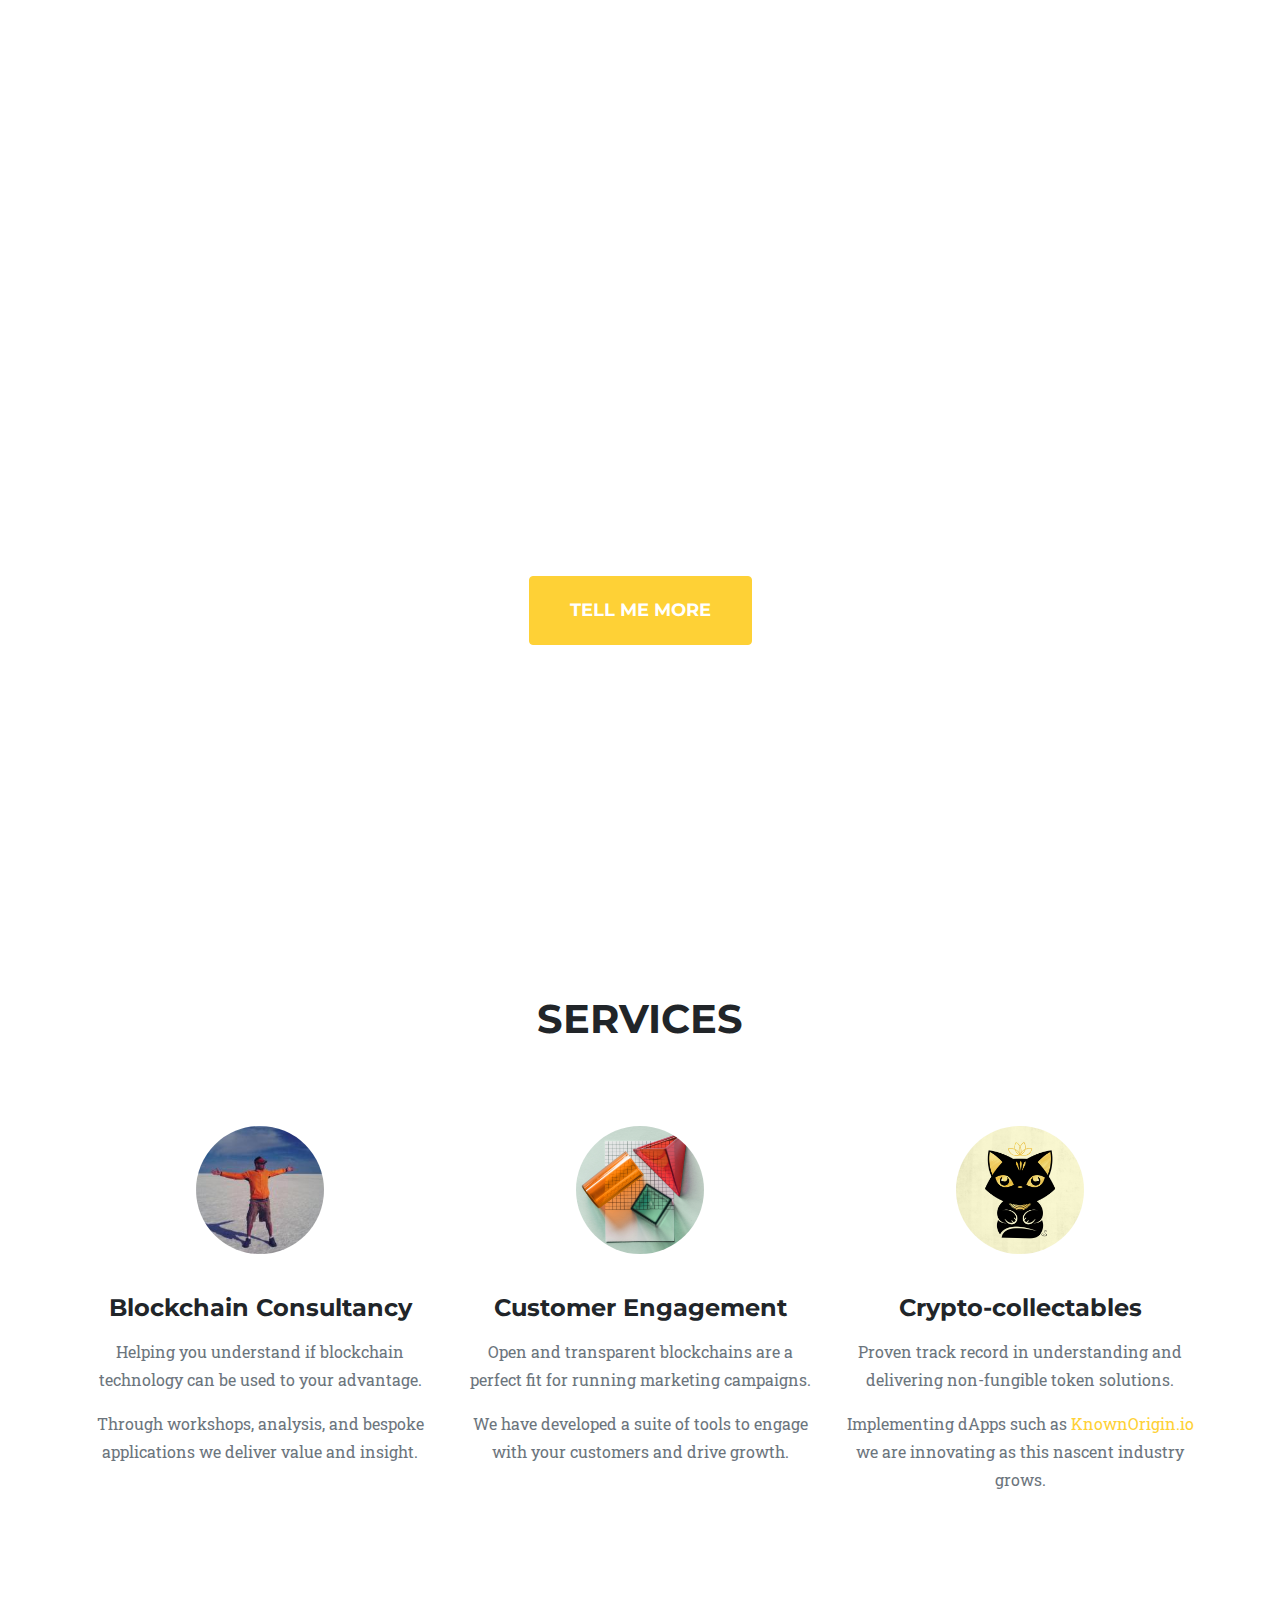
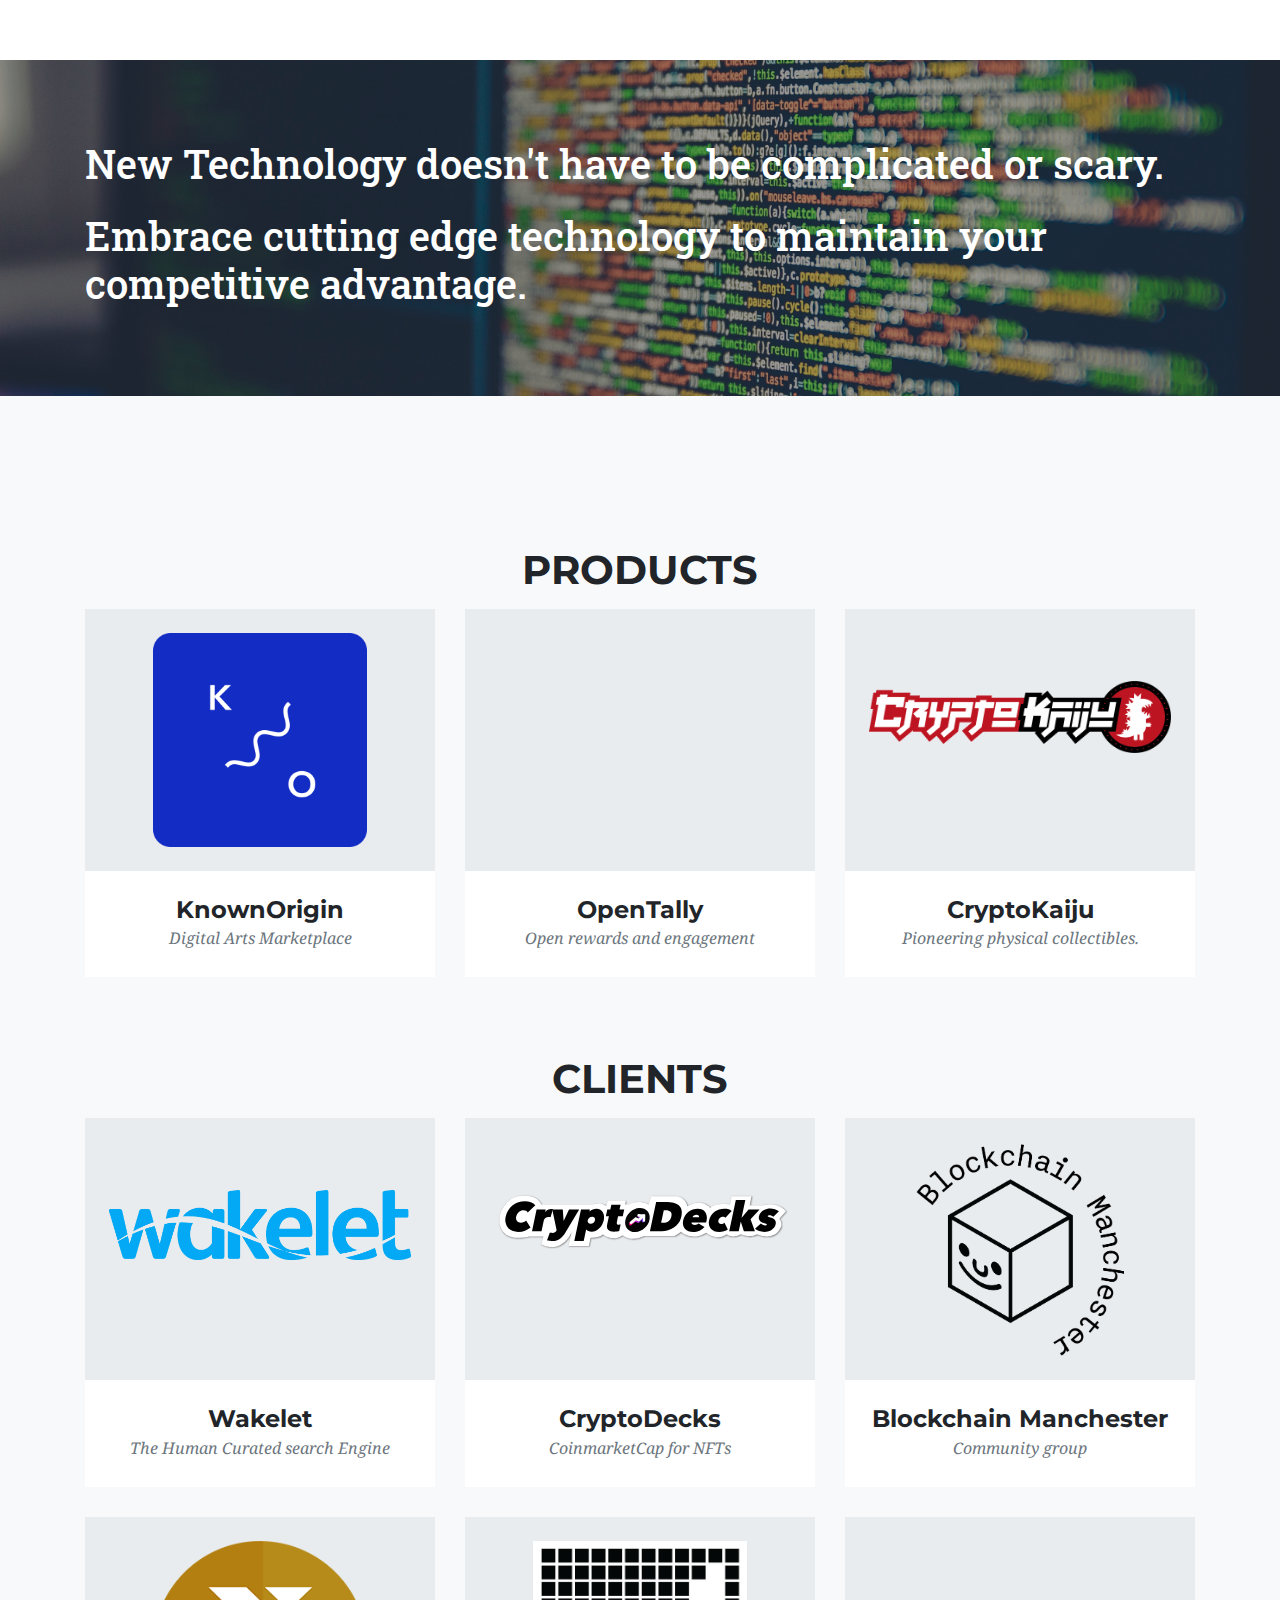
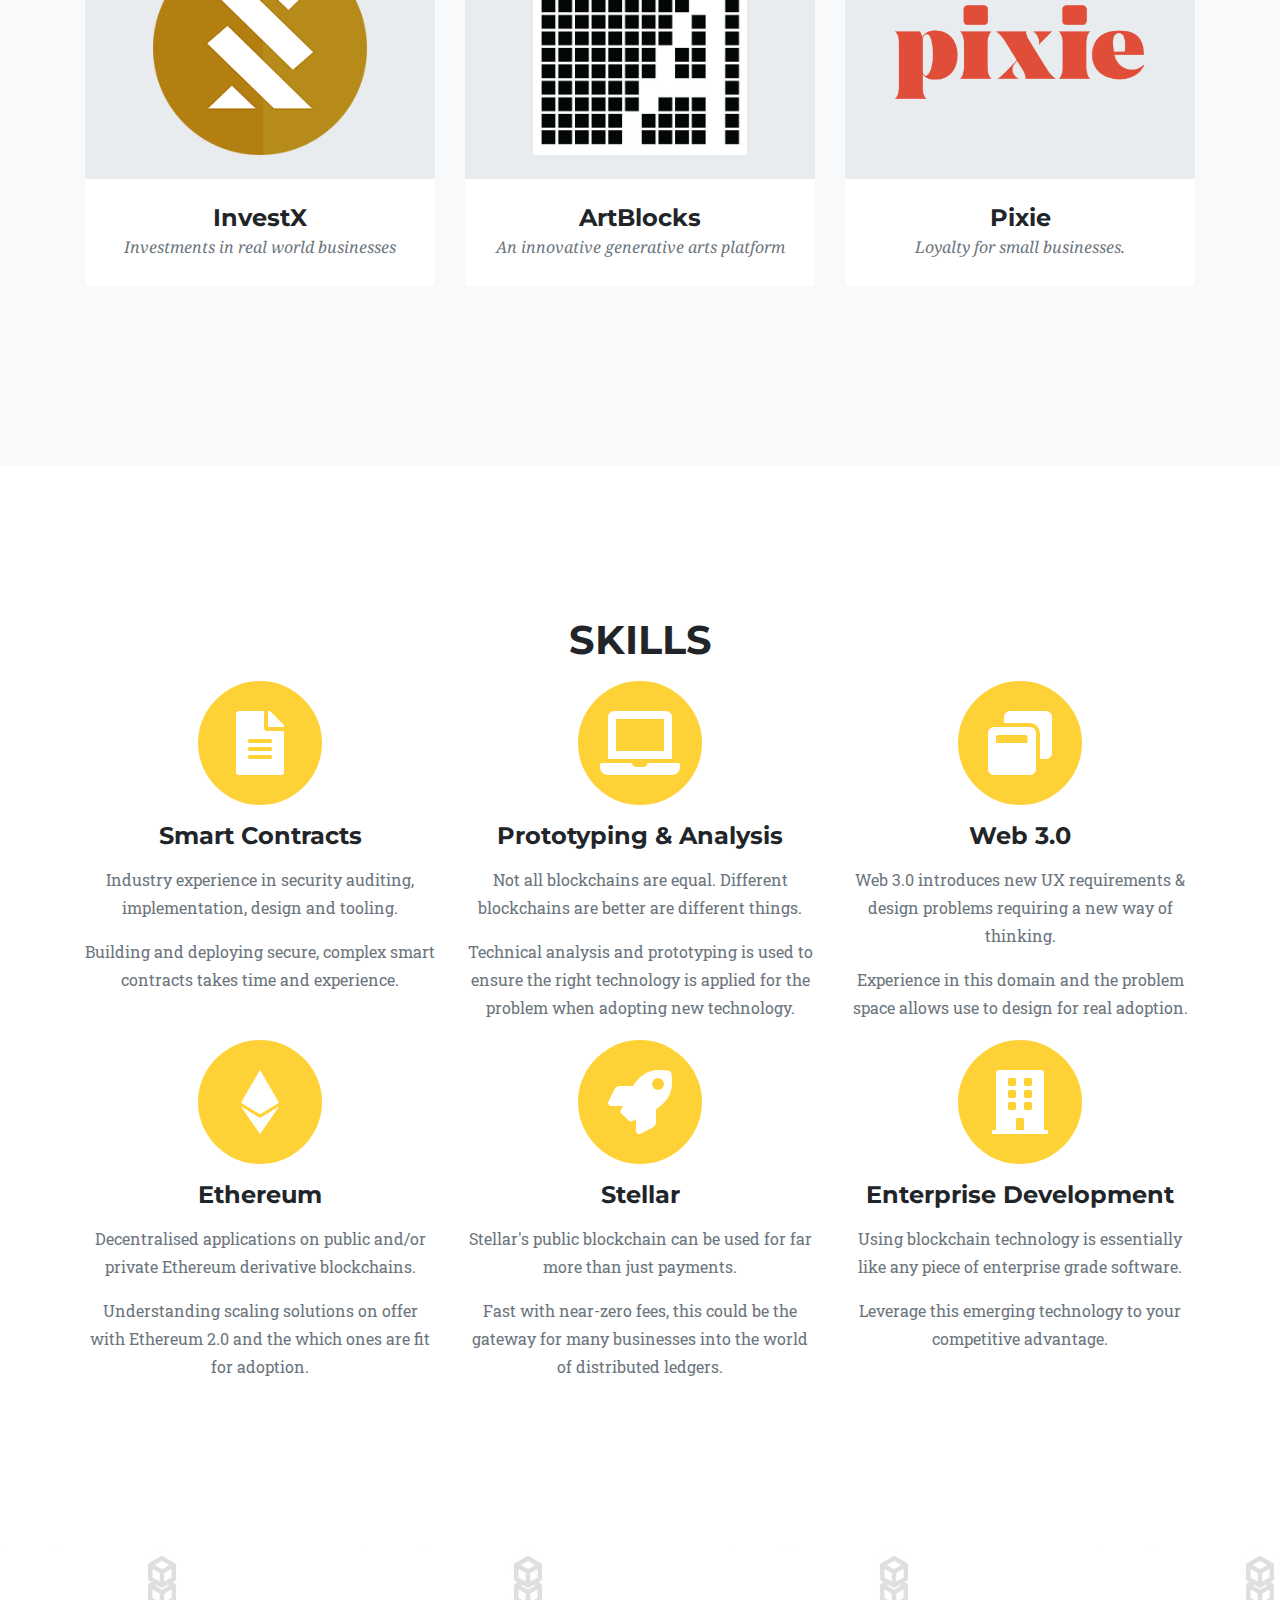
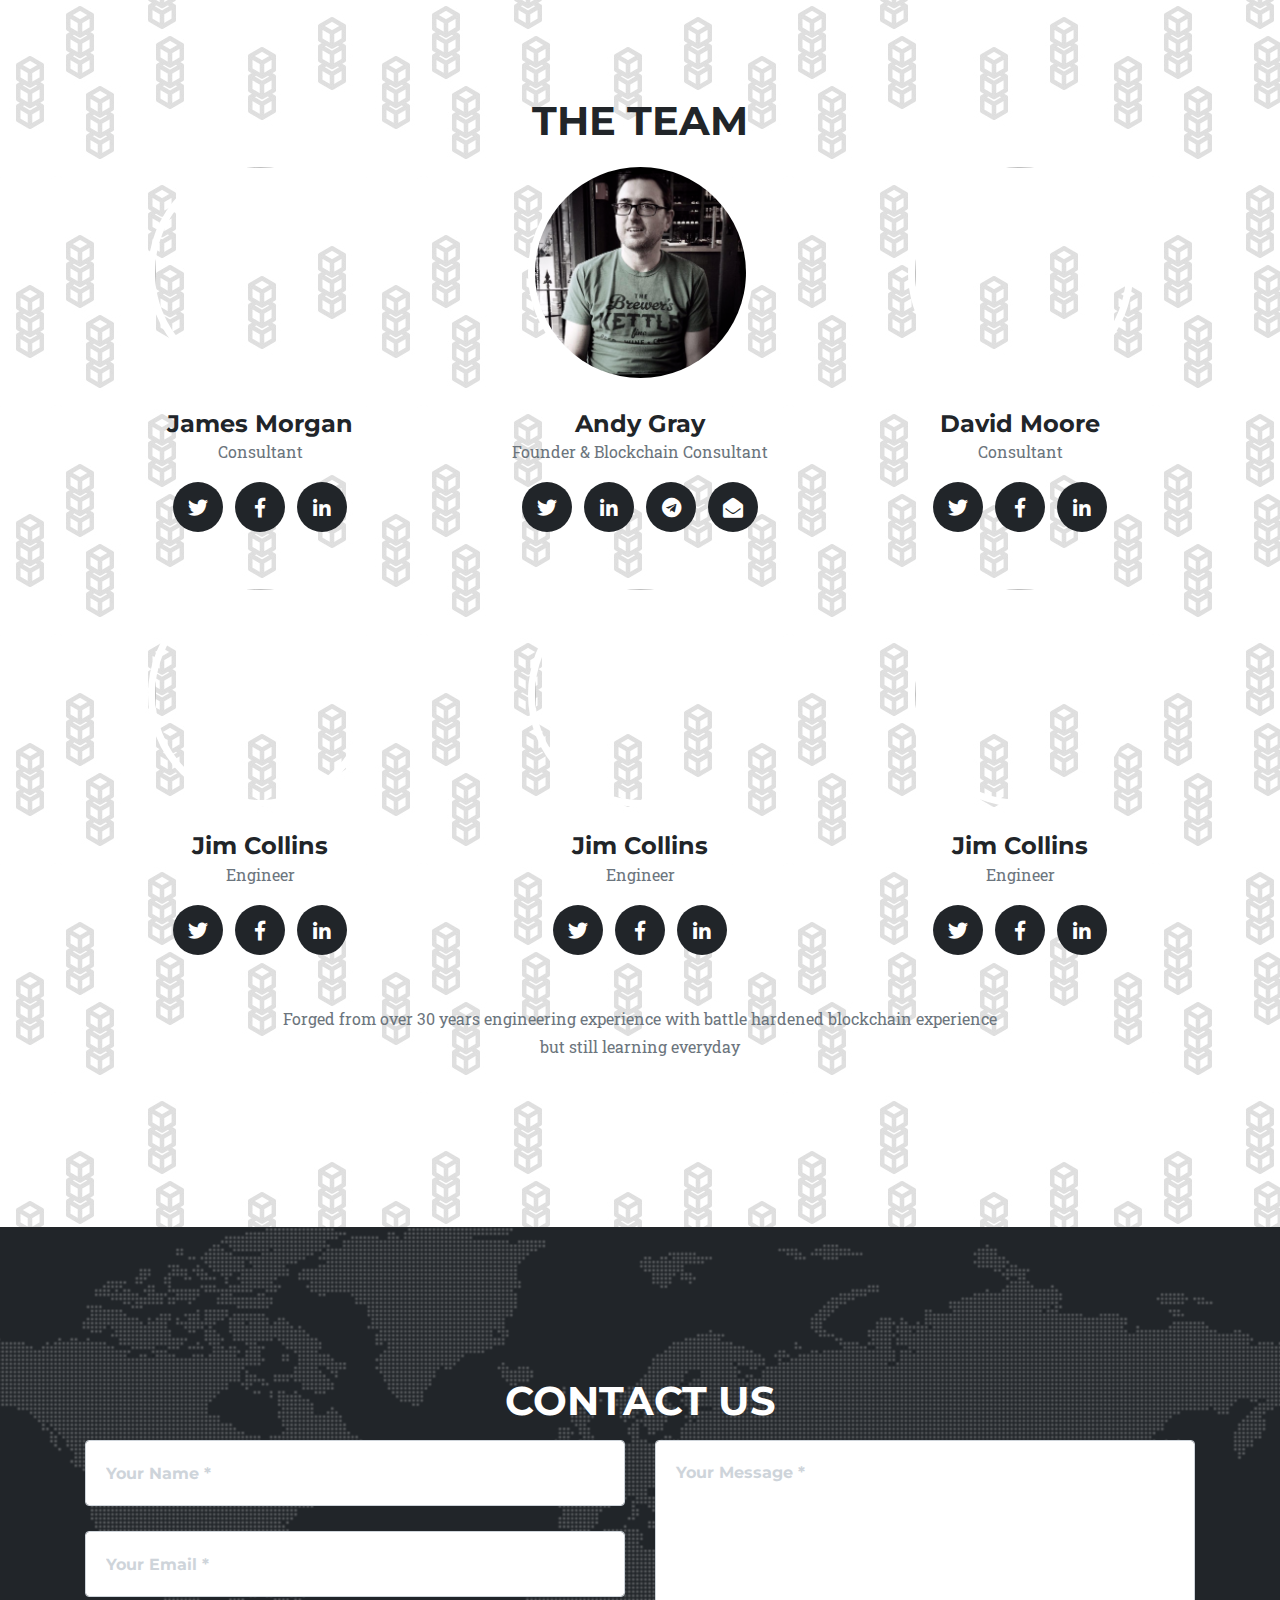
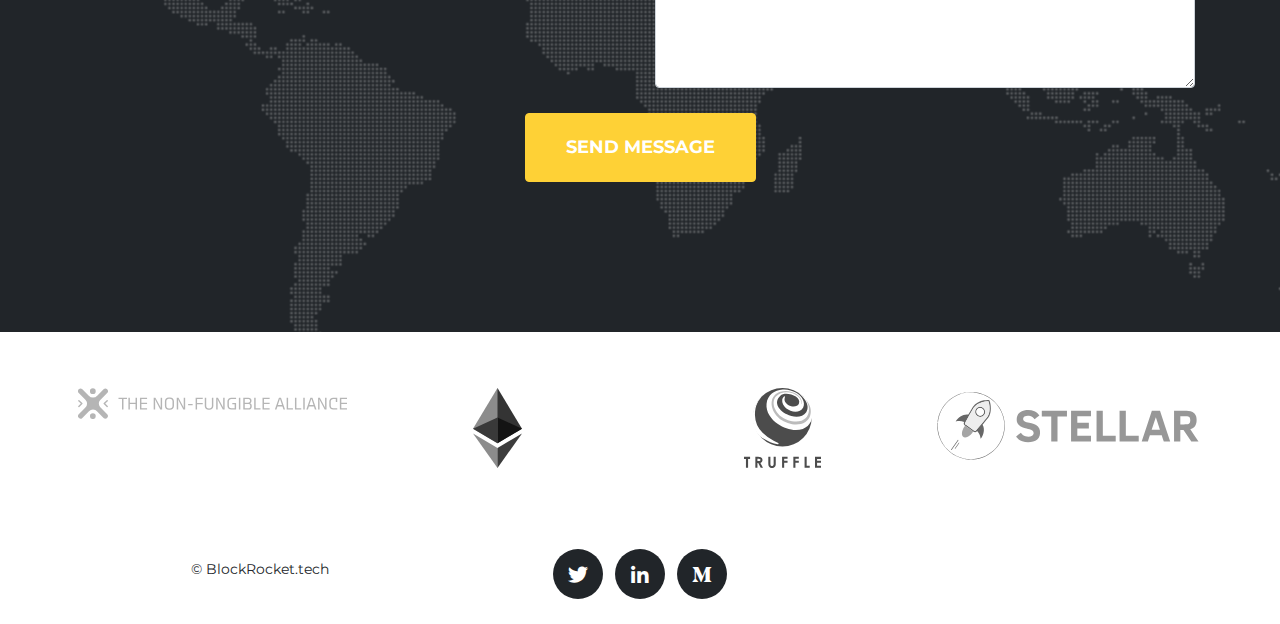
==== commit 01a6dc17: "new members" ====
--- a/index.html
+++ b/index.html
@@ -84,6 +84,49 @@
                 <h3 class="section-subheading text-muted"></h3>
             </div>
         </div>
+        <!--<div class="row text-center">-->
+        <!--<div class="col-md-4">-->
+        <!--<span class="fa-stack fa-4x">-->
+        <!--<i class="fas fa-circle fa-stack-2x text-primary"></i>-->
+        <!--<i class="fas fa-laptop fa-stack-1x fa-inverse"></i>-->
+        <!--</span>-->
+        <!--<h4 class="service-heading">Applications Of Blockchain</h4>-->
+        <!--<p class="text-muted">-->
+        <!--Understand how Blockchain technology can help your business.-->
+        <!--</p>-->
+        <!--<p class="text-muted">-->
+        <!--Blockchain technology will impact and change many domains from cost savings to new and innovative-->
+        <!--applications of the technology.-->
+        <!--</p>-->
+        <!--</div>-->
+        <!--<div class="col-md-4">-->
+        <!--<span class="fa-stack fa-4x">-->
+        <!--<i class="fas fa-circle fa-stack-2x text-primary"></i>-->
+        <!--<i class="fas fa-lock fa-stack-1x fa-inverse"></i>-->
+        <!--</span>-->
+        <!--<h4 class="service-heading">Software Delivery</h4>-->
+        <!--<p class="text-muted">-->
+        <!--Delivery software with a Blockchain slant, from Smart Contracts to digital asset management.-->
+        <!--</p>-->
+        <!--<p class="text-muted">-->
+        <!--Leveraging over 30 years of enterprise software engineering expertise to delivery working software-->
+        <!--and prototypes.-->
+        <!--</p>-->
+        <!--</div>-->
+        <!--<div class="col-md-4">-->
+        <!--<span class="fa-stack fa-4x">-->
+        <!--<i class="fas fa-circle fa-stack-2x text-primary"></i>-->
+        <!--<i class="fas fa-shopping-cart fa-stack-1x fa-inverse"></i>-->
+        <!--</span>-->
+        <!--<h4 class="service-heading">Training & Advisory</h4>-->
+        <!--<p class="text-muted">-->
+        <!--Upskill your staff on how to use and develop with Blockchain tech.-->
+        <!--</p>-->
+        <!--<p class="text-muted">-->
+        <!--Advisory on how to navigate new technologies from legal advise to web 3.0 design considerations.-->
+        <!--</p>-->
+        <!--</div>-->
+        <!--</div>-->
         <div class="row text-center">
             <div class="col-md-4">
                 <span class="fa-stack fa-4x">
@@ -128,11 +171,16 @@
 <!-- split-lead -->
 <section class="callout">
     <div class="container text-center">
+        <!--<h2 class="mx-auto mb-0">-->
+        <!--BlockRocket-->
+        <!--</h2>-->
         <div class="h1 text-left">
             New Technology doesn't have to be complicated or scary.
+
         </div>
         <div class="h1 text-left mt-4">
-            Embrace cutting edge technology to maintain your competitive advantage.
+            Embrace cutting edge technology to maintain your competitive
+            advantage.
         </div>
     </div>
 </section>
@@ -143,15 +191,16 @@
         <div class="row">
             <div class="col-lg-12 text-center">
                 <h2 class="section-heading text-uppercase">Products</h2>
+                <!--<h3 class="section-subheading text-muted">Past & Present</h3>-->
             </div>
         </div>
         <div class="row">
             <div class="col-md-4 col-sm-6 portfolio-item text-center">
                 <a class="portfolio-link" data-toggle="modal" href="#knownOriginModel">
                     <!--<div class="portfolio-hover">-->
-                        <!--<div class="portfolio-hover-content">-->
-                            <!--<i class="fas fa-plus fa-3x"></i>-->
-                        <!--</div>-->
+                    <!--<div class="portfolio-hover-content">-->
+                    <!--<i class="fas fa-plus fa-3x"></i>-->
+                    <!--</div>-->
                     <!--</div>-->
                     <img class="img-fluid p-4" src="img/clients/KO_icLogo2-01.png" alt="">
                 </a>
@@ -163,9 +212,9 @@
             <div class="col-md-4 col-sm-6 portfolio-item text-center">
                 <a class="portfolio-link" data-toggle="modal" href="#portfolioModal6">
                     <!--<div class="portfolio-hover">-->
-                        <!--<div class="portfolio-hover-content">-->
-                            <!--<i class="fas fa-plus fa-3x"></i>-->
-                        <!--</div>-->
+                    <!--<div class="portfolio-hover-content">-->
+                    <!--<i class="fas fa-plus fa-3x"></i>-->
+                    <!--</div>-->
                     <!--</div>-->
                     <img class="img-fluid p-4" src="img/clients/" alt="">
                 </a>
@@ -177,9 +226,9 @@
             <div class="col-md-4 col-sm-6 portfolio-item text-center">
                 <a class="portfolio-link" data-toggle="modal" href="#portfolioModal6">
                     <!--<div class="portfolio-hover">-->
-                        <!--<div class="portfolio-hover-content">-->
-                            <!--<i class="fas fa-plus fa-3x"></i>-->
-                        <!--</div>-->
+                    <!--<div class="portfolio-hover-content">-->
+                    <!--<i class="fas fa-plus fa-3x"></i>-->
+                    <!--</div>-->
                     <!--</div>-->
                     <img class="img-fluid mt-5 p-4" src="img/clients/cryptokaiju.png" alt="">
                 </a>
@@ -199,9 +248,9 @@
             <div class="col-md-4 col-sm-6 portfolio-item text-center">
                 <a class="portfolio-link" data-toggle="modal" href="#wakeletModel">
                     <!--<div class="portfolio-hover">-->
-                        <!--<div class="portfolio-hover-content">-->
-                            <!--<i class="fas fa-plus fa-3x"></i>-->
-                        <!--</div>-->
+                    <!--<div class="portfolio-hover-content">-->
+                    <!--<i class="fas fa-plus fa-3x"></i>-->
+                    <!--</div>-->
                     <!--</div>-->
                     <img class="img-fluid mt-5 p-4" src="img/clients/Wakelet_blue.png" alt="">
                 </a>
@@ -213,9 +262,9 @@
             <div class="col-md-4 col-sm-6 portfolio-item text-center">
                 <a class="portfolio-link" data-toggle="modal" href="#portfolioModal3">
                     <!--<div class="portfolio-hover">-->
-                        <!--<div class="portfolio-hover-content">-->
-                            <!--<i class="fas fa-plus fa-3x"></i>-->
-                        <!--</div>-->
+                    <!--<div class="portfolio-hover-content">-->
+                    <!--<i class="fas fa-plus fa-3x"></i>-->
+                    <!--</div>-->
                     <!--</div>-->
                     <img class="img-fluid mt-5 p-4" src="img/clients/crypto-decks-logo.svg" alt="">
                 </a>
@@ -227,9 +276,9 @@
             <div class="col-md-4 col-sm-6 portfolio-item text-center">
                 <a class="portfolio-link" data-toggle="modal" href="#portfolioModal4">
                     <!--<div class="portfolio-hover">-->
-                        <!--<div class="portfolio-hover-content">-->
-                            <!--<i class="fas fa-plus fa-3x"></i>-->
-                        <!--</div>-->
+                    <!--<div class="portfolio-hover-content">-->
+                    <!--<i class="fas fa-plus fa-3x"></i>-->
+                    <!--</div>-->
                     <!--</div>-->
                     <img class="img-fluid p-4" src="img/clients/Circle_logoBM-1-02.png" alt="">
                 </a>
@@ -241,9 +290,9 @@
             <div class="col-md-4 col-sm-6 portfolio-item text-center">
                 <a class="portfolio-link" data-toggle="modal" href="#portfolioModal5">
                     <!--<div class="portfolio-hover">-->
-                        <!--<div class="portfolio-hover-content">-->
-                            <!--<i class="fas fa-plus fa-3x"></i>-->
-                        <!--</div>-->
+                    <!--<div class="portfolio-hover-content">-->
+                    <!--<i class="fas fa-plus fa-3x"></i>-->
+                    <!--</div>-->
                     <!--</div>-->
                     <img class="img-fluid p-4" src="img/clients/Investx.png" alt="">
                 </a>
@@ -255,9 +304,9 @@
             <div class="col-md-4 col-sm-6 portfolio-item text-center">
                 <a class="portfolio-link" data-toggle="modal" href="#portfolioModal6">
                     <!--<div class="portfolio-hover">-->
-                        <!--<div class="portfolio-hover-content">-->
-                            <!--<i class="fas fa-plus fa-3x"></i>-->
-                        <!--</div>-->
+                    <!--<div class="portfolio-hover-content">-->
+                    <!--<i class="fas fa-plus fa-3x"></i>-->
+                    <!--</div>-->
                     <!--</div>-->
                     <img class="img-fluid p-4" src="img/clients/AB_logoblocks.jpg" alt="">
                 </a>
@@ -269,9 +318,9 @@
             <div class="col-md-4 col-sm-6 portfolio-item text-center">
                 <a class="portfolio-link" data-toggle="modal" href="#portfolioModal6">
                     <!--<div class="portfolio-hover">-->
-                        <!--<div class="portfolio-hover-content">-->
-                            <!--<i class="fas fa-plus fa-3x"></i>-->
-                        <!--</div>-->
+                    <!--<div class="portfolio-hover-content">-->
+                    <!--<i class="fas fa-plus fa-3x"></i>-->
+                    <!--</div>-->
                     <!--</div>-->
                     <img class="img-fluid mt-5 p-4" src="img/clients/pixie-1.png" alt="">
                 </a>
@@ -318,7 +367,7 @@
                     Not all blockchains are equal. Different blockchains are better are different things.
                 </p>
                 <p class="text-muted">
-                   Technical analysis and prototyping is used to ensure the right technology is applied for the problem when adopting new technology.
+                    Technical analysis and prototyping is used to ensure the right technology is applied for the problem when adopting new technology.
                 </p>
             </div>
             <div class="col-md-4">
@@ -341,7 +390,7 @@
                 </span>
                 <h4 class="service-heading">Ethereum</h4>
                 <p class="text-muted">
-                   Decentralised applications on public and/or private Ethereum derivative blockchains.
+                    Decentralised applications on public and/or private Ethereum derivative blockchains.
                 </p>
                 <p class="text-muted">
                     Understanding scaling solutions on offer with Ethereum 2.0 and the which ones are fit for adoption.
@@ -390,28 +439,23 @@
         <div class="row">
             <div class="col-sm-4">
                 <div class="team-member">
-                    <img class="mx-auto rounded-circle" src="img/team/James.jpg" alt="">
+                    <img class="mx-auto rounded-circle" src="img/team/1.jpg" alt="">
                     <h4>James Morgan</h4>
-                    <p class="text-muted">Founder &amp; Blockchain Consultant</p>
+                    <p class="text-muted">Consultant</p>
                     <ul class="list-inline social-buttons">
                         <li class="list-inline-item">
-                            <a href="https://twitter.com/jimbob_87" target="_blank">
+                            <a href="#">
                                 <i class="fab fa-twitter"></i>
                             </a>
                         </li>
                         <li class="list-inline-item">
-                            <a href="https://www.linkedin.com/in/jamesemorgan/" target="_blank">
+                            <a href="#">
+                                <i class="fab fa-facebook-f"></i>
+                            </a>
+                        </li>
+                        <li class="list-inline-item">
+                            <a href="#">
                                 <i class="fab fa-linkedin-in"></i>
-                            </a>
-                        </li>
-                        <li class="list-inline-item">
-                            <a href="https://t.me/jimbobbins" target="_blank">
-                                <i class="fab fa-telegram"></i>
-                            </a>
-                        </li>
-                        <li class="list-inline-item">
-                            <a href="mailto:james.morgan@blockrocket.tech" target="_blank">
-                                <i class="fa fa-envelope-open"></i>
                             </a>
                         </li>
                     </ul>
@@ -448,34 +492,104 @@
             </div>
             <div class="col-sm-4">
                 <div class="team-member">
-                    <img class="mx-auto rounded-circle" src="img/team/Dave.png" alt="">
+                    <img class="mx-auto rounded-circle" src="img/team/3.jpg" alt="">
                     <h4>David Moore</h4>
-                    <p class="text-muted">Founder & UX Consultant</p>
+                    <p class="text-muted">Consultant</p>
                     <ul class="list-inline social-buttons">
                         <li class="list-inline-item">
-                            <a href="https://twitter.com/selfmadeheroes" target="_blank">
+                            <a href="#">
                                 <i class="fab fa-twitter"></i>
                             </a>
                         </li>
                         <li class="list-inline-item">
-                            <a href="https://t.me/selfmadeheroes" target="_blank">
-                                <i class="fab fa-telegram"></i>
-                            </a>
-                        </li>
-                        <li class="list-inline-item">
-                            <a href="mailto:david.moore@blockrocket.tech" target="_blank">
-                                <i class="fa fa-envelope-open"></i>
+                            <a href="#">
+                                <i class="fab fa-facebook-f"></i>
+                            </a>
+                        </li>
+                        <li class="list-inline-item">
+                            <a href="#">
+                                <i class="fab fa-linkedin-in"></i>
                             </a>
                         </li>
                     </ul>
                 </div>
             </div>
+            <div class="col-sm-4">
+                <div class="team-member">
+                    <img class="mx-auto rounded-circle" src="img/team/3.jpg" alt="">
+                    <h4>Jim Collins</h4>
+                    <p class="text-muted">Engineer</p>
+                    <ul class="list-inline social-buttons">
+                        <li class="list-inline-item">
+                            <a href="#">
+                                <i class="fab fa-twitter"></i>
+                            </a>
+                        </li>
+                        <li class="list-inline-item">
+                            <a href="#">
+                                <i class="fab fa-facebook-f"></i>
+                            </a>
+                        </li>
+                        <li class="list-inline-item">
+                            <a href="#">
+                                <i class="fab fa-linkedin-in"></i>
+                            </a>
+                        </li>
+                    </ul>
+                </div>
+            </div>
+            <div class="col-sm-4">
+                <div class="team-member">
+                    <img class="mx-auto rounded-circle" src="img/team/3.jpg" alt="">
+                    <h4>Jim Collins</h4>
+                    <p class="text-muted">Engineer</p>
+                    <ul class="list-inline social-buttons">
+                        <li class="list-inline-item">
+                            <a href="#">
+                                <i class="fab fa-twitter"></i>
+                            </a>
+                        </li>
+                        <li class="list-inline-item">
+                            <a href="#">
+                                <i class="fab fa-facebook-f"></i>
+                            </a>
+                        </li>
+                        <li class="list-inline-item">
+                            <a href="#">
+                                <i class="fab fa-linkedin-in"></i>
+                            </a>
+                        </li>
+                    </ul>
+                </div>
+            </div>
+            <div class="col-sm-4">
+                <div class="team-member">
+                    <img class="mx-auto rounded-circle" src="img/team/3.jpg" alt="">
+                    <h4>Jim Collins</h4>
+                    <p class="text-muted">Engineer</p>
+                    <ul class="list-inline social-buttons">
+                        <li class="list-inline-item">
+                            <a href="#">
+                                <i class="fab fa-twitter"></i>
+                            </a>
+                        </li>
+                        <li class="list-inline-item">
+                            <a href="#">
+                                <i class="fab fa-facebook-f"></i>
+                            </a>
+                        </li>
+                        <li class="list-inline-item">
+                            <a href="#">
+                                <i class="fab fa-linkedin-in"></i>
+                            </a>
+                        </li>
+                    </ul>
+                </div>
+            </div>
         </div>
         <div class="row">
             <div class="col-lg-8 mx-auto text-center">
-                <p class="large text-muted">
-                    Forged from over 30 years engineering experience with battle hardened blockchain experience but still learning everyday
-                </p>
+                <p class="large text-muted">Forged from over 30 years engineering experience with battle hardened blockchain experience but still learning everyday</p>
             </div>
         </div>
     </div>
@@ -487,19 +601,43 @@
         <div class="row">
             <div class="col-lg-12 text-center">
                 <h2 class="section-heading text-uppercase">Contact Us</h2>
+                <!--<h3 class="section-subheading text-muted">Lorem ipsum dolor sit amet consectetur.</h3>-->
             </div>
         </div>
         <div class="row">
             <div class="col-lg-12">
-                <span class=" mx-auto pl-2">
-                    <script charset="utf-8" type="text/javascript" src="//js.hsforms.net/forms/shell.js"></script>
-                    <script>
-                        hbspt.forms.create({
-                            portalId: "5145753",
-                            formId: "bd71621f-bc88-4657-9423-8c7aa032ee50"
-                        });
-                    </script>
-                </span>
+                <form id="contactForm" name="sentMessage" novalidate="novalidate" action="POST" method="https://formspree.io/andy.gray@blockrocket.tech">
+                    <div class="row">
+                        <div class="col-md-6">
+                            <div class="form-group">
+                                <input class="form-control" id="name" name="name" type="text" placeholder="Your Name *"
+                                       required="required" data-validation-required-message="Please enter your name.">
+                                <p class="help-block text-danger"></p>
+                            </div>
+                            <div class="form-group">
+                                <input class="form-control" id="email" name="email" type="email" placeholder="Your Email *"
+                                       required="required"
+                                       data-validation-required-message="Please enter your email address.">
+                                <p class="help-block text-danger"></p>
+                            </div>
+                        </div>
+                        <div class="col-md-6">
+                            <div class="form-group">
+                                <textarea class="form-control" id="message" name="message" placeholder="Your Message *"
+                                          required="required"
+                                          data-validation-required-message="Please enter a message."></textarea>
+                                <p class="help-block text-danger"></p>
+                            </div>
+                        </div>
+                        <div class="clearfix"></div>
+                        <div class="col-lg-12 text-center">
+                            <div id="success"></div>
+                            <button id="sendMessageButton" class="btn btn-primary btn-xl text-uppercase" type="submit">
+                                Send Message
+                            </button>
+                        </div>
+                    </div>
+                </form>
             </div>
         </div>
 
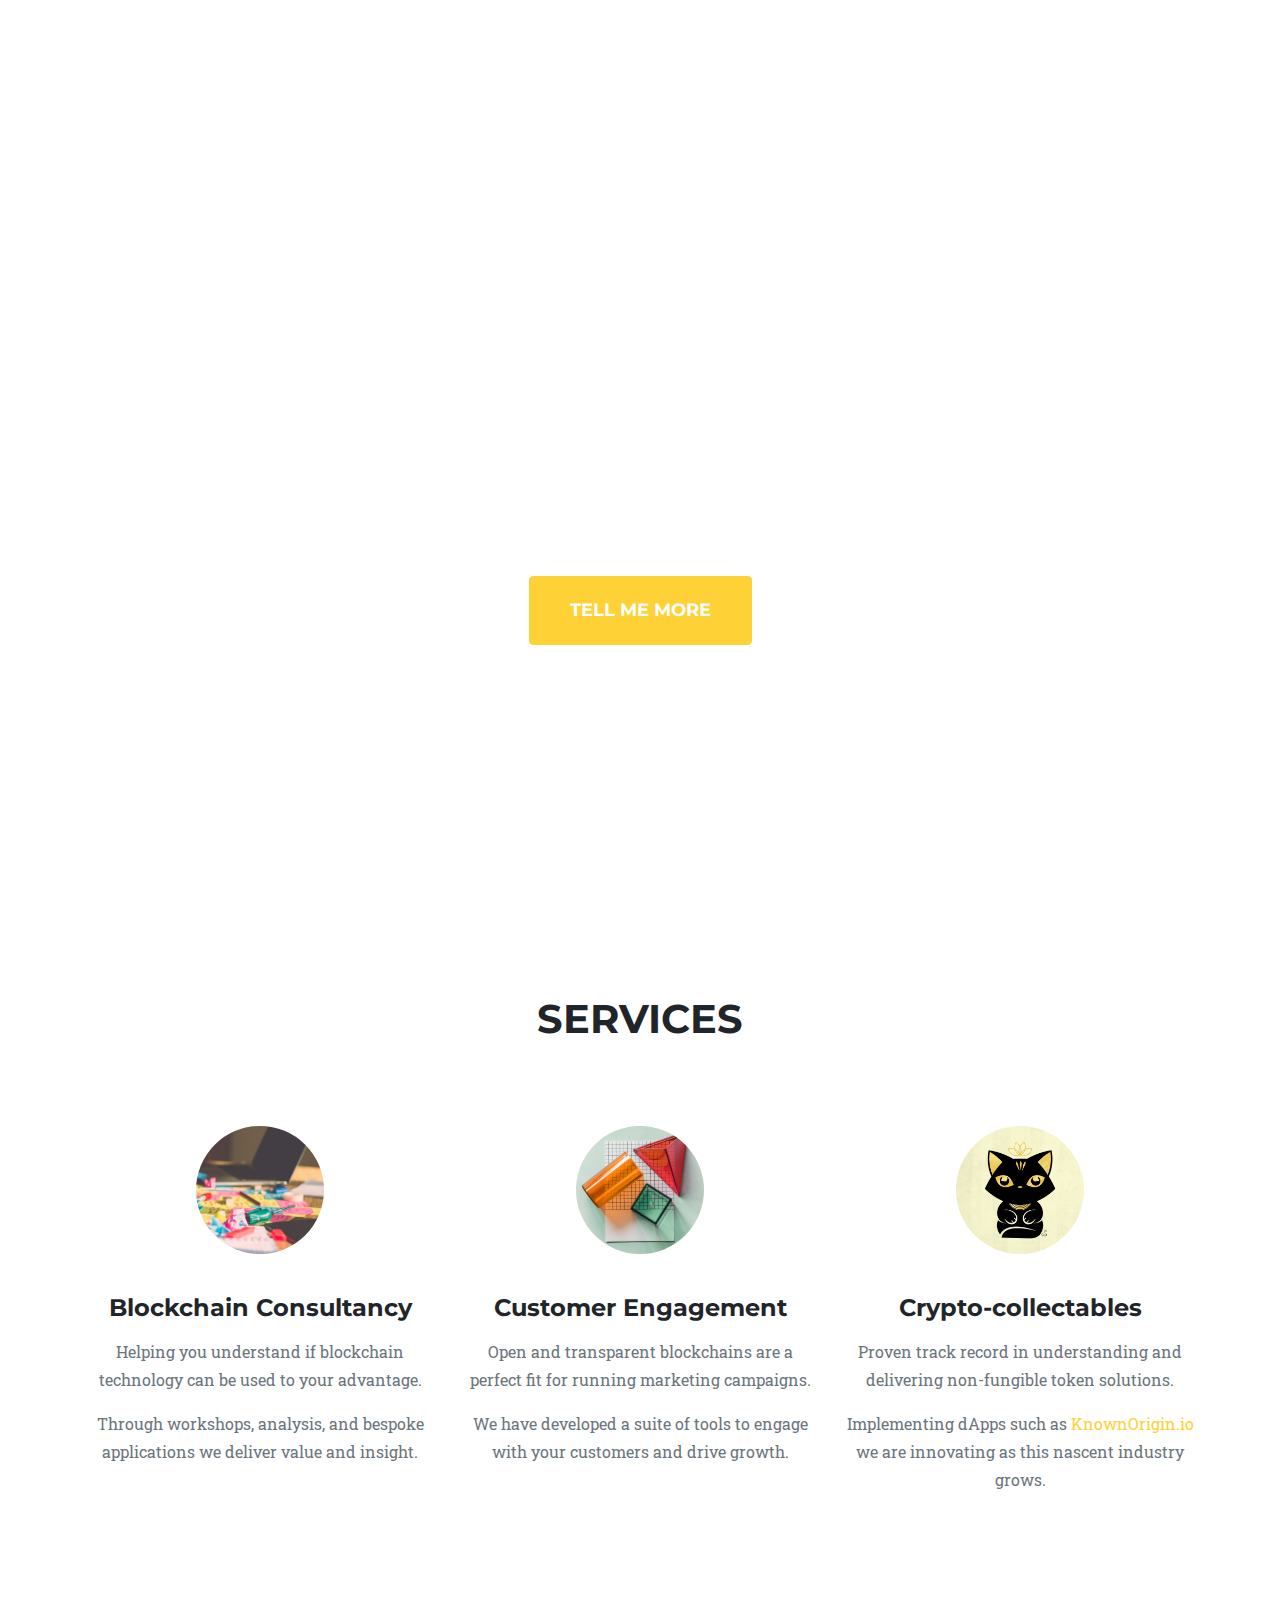
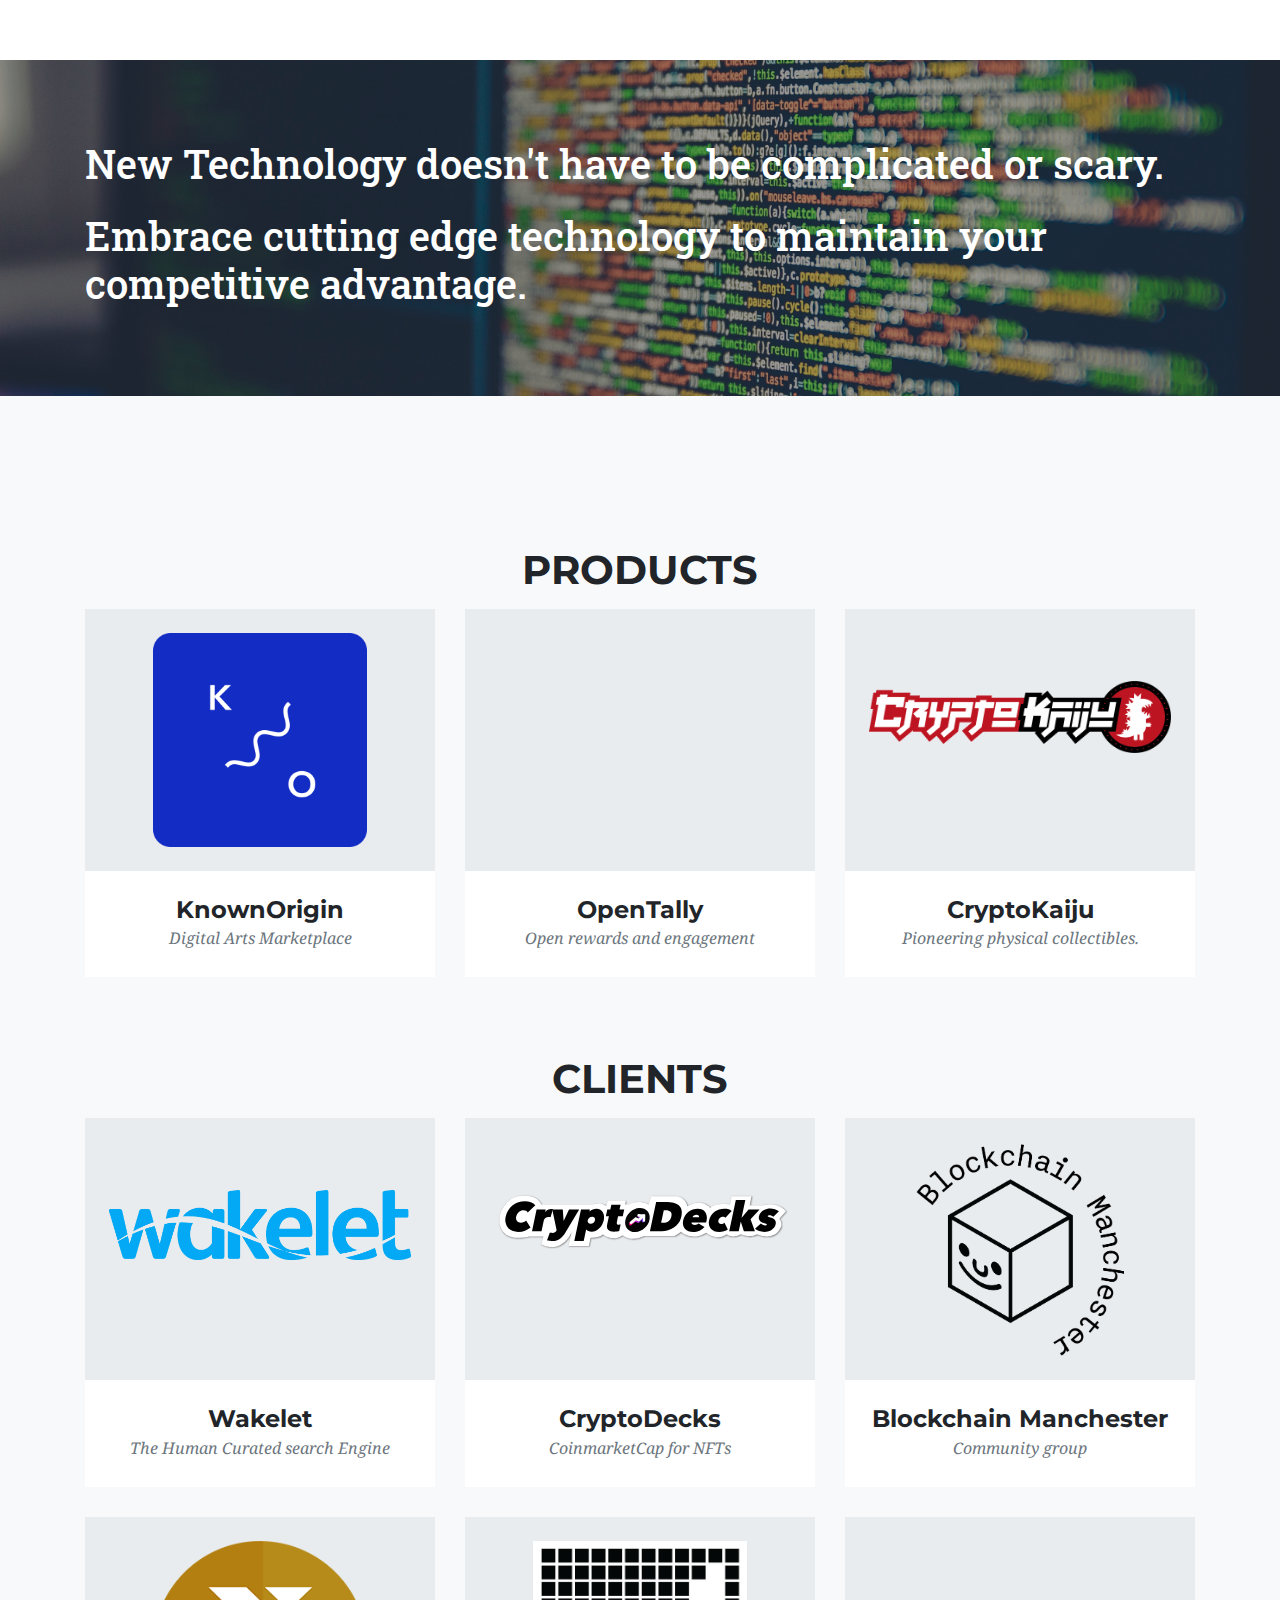
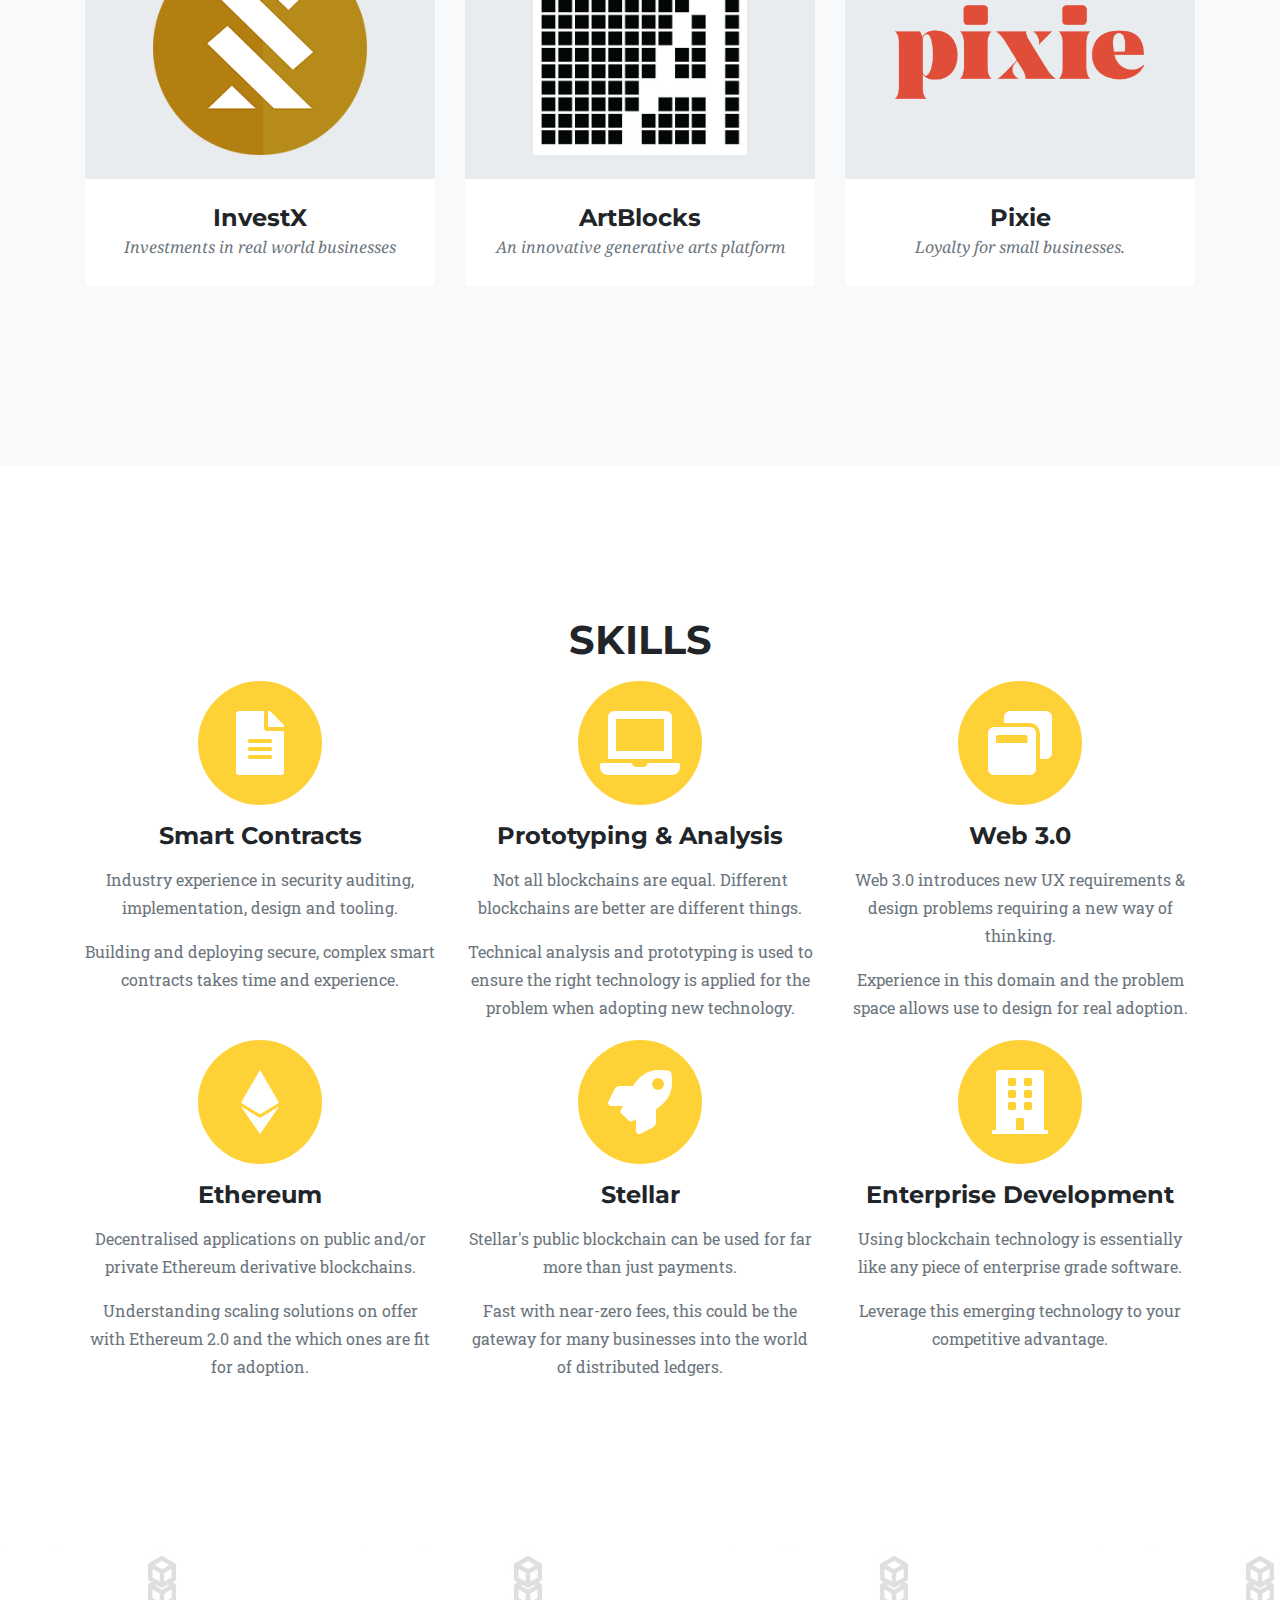
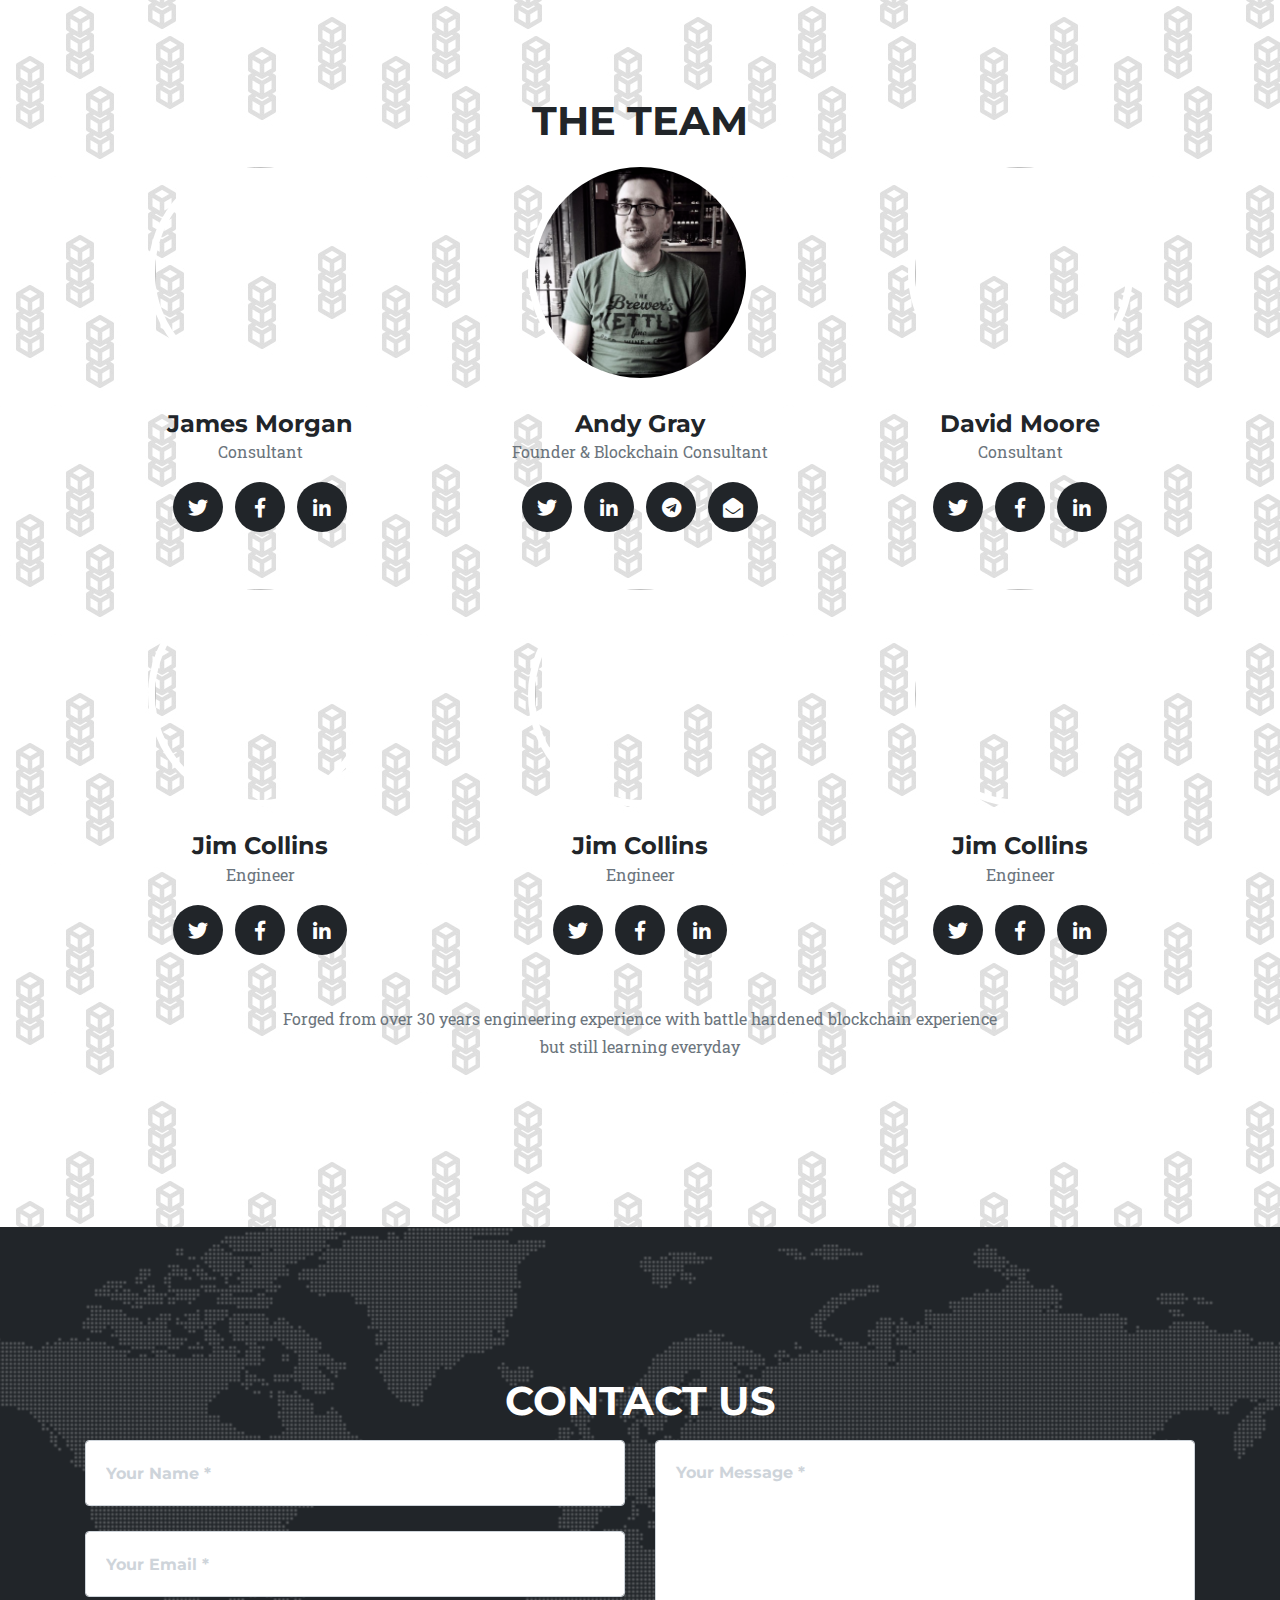
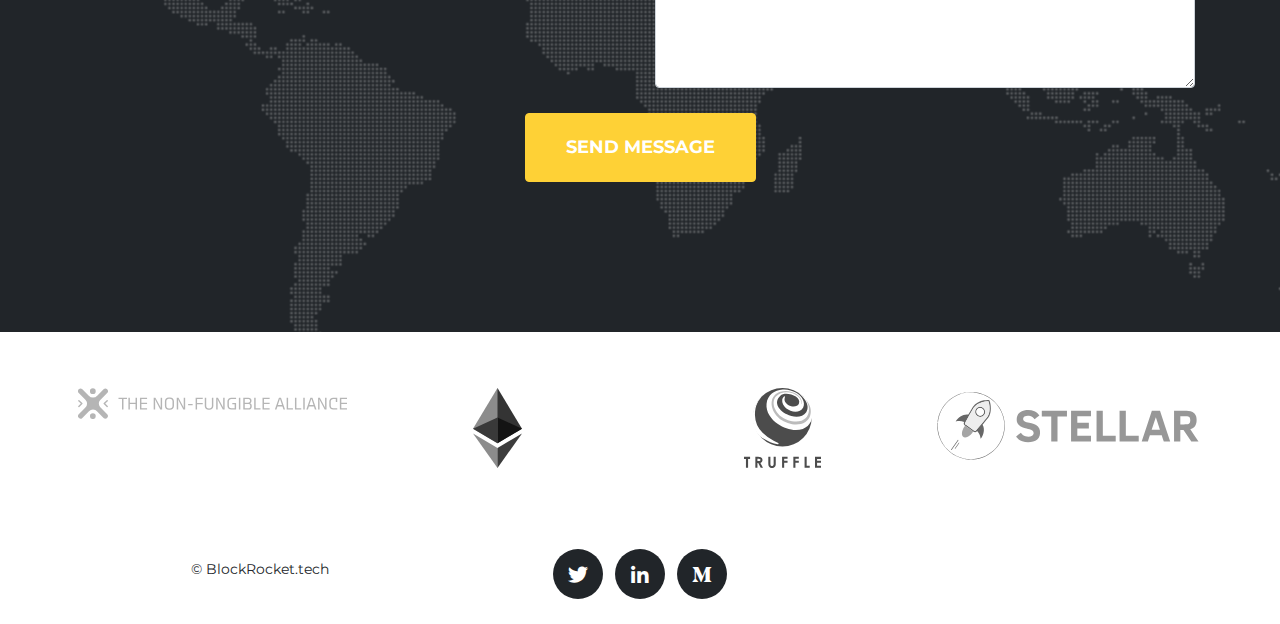
==== commit d889c03d: "tweaks" ====
--- a/index.html
+++ b/index.html
@@ -130,7 +130,7 @@
         <div class="row text-center">
             <div class="col-md-4">
                 <span class="fa-stack fa-4x">
-                    <img src="./img/amg.jpeg" class="img-fluid rounded-circle"/>
+                    <img src="./img/agile.jpg" class="img-fluid rounded-circle"/>
                 </span>
                 <h4 class="service-heading mt-5">Blockchain Consultancy</h4>
                 <p class="text-muted">
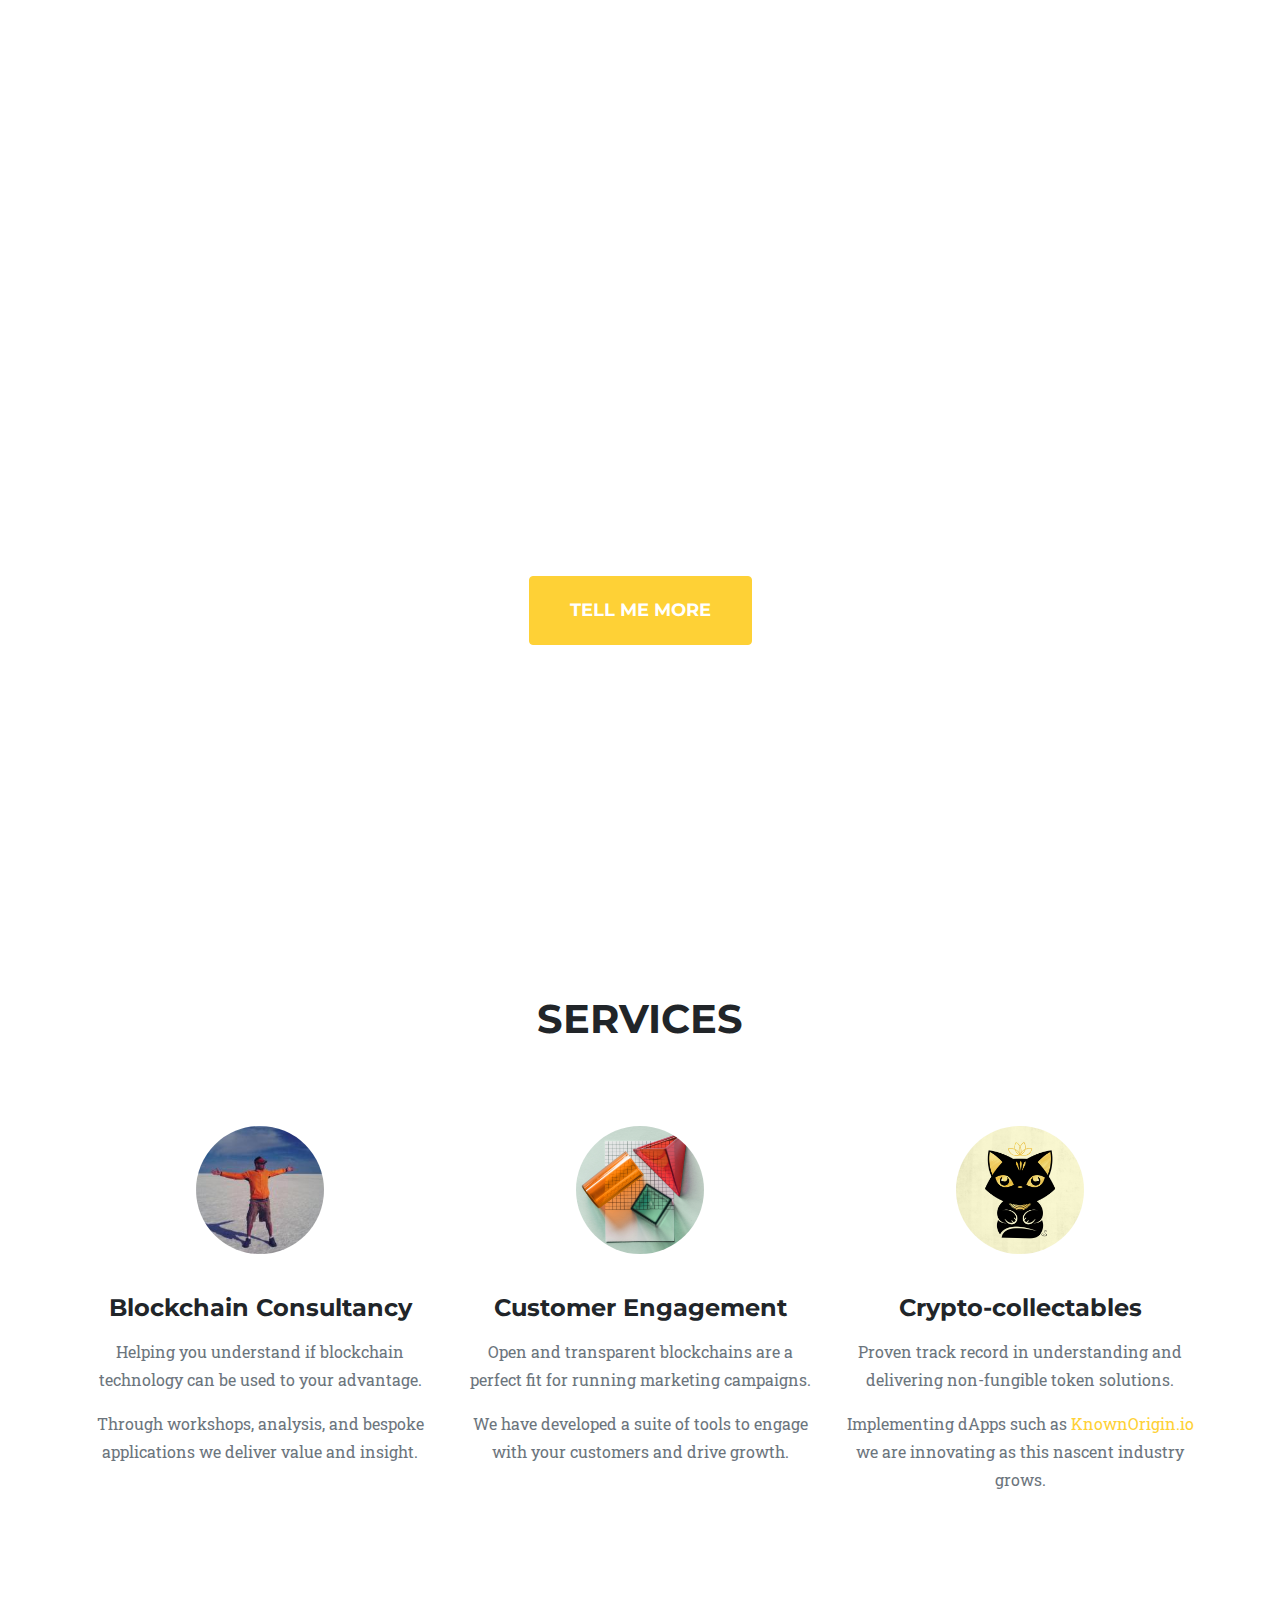
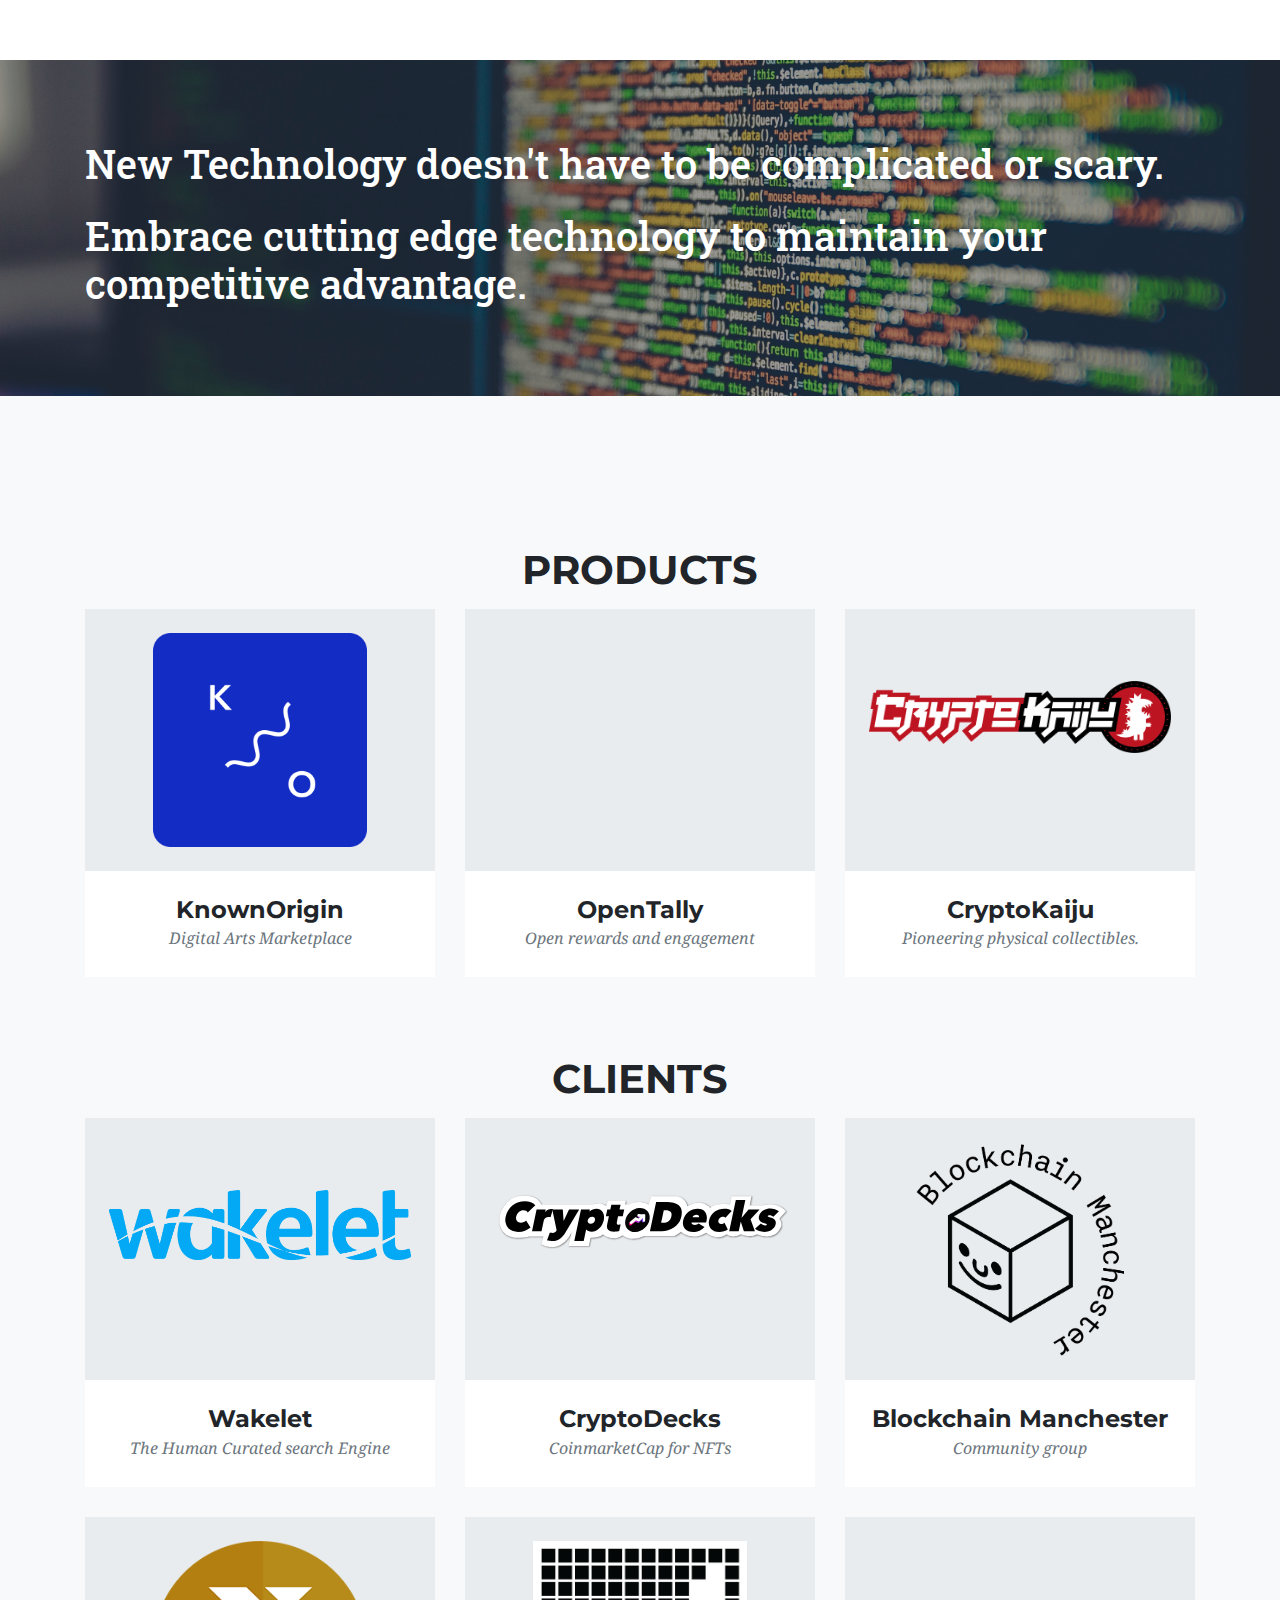
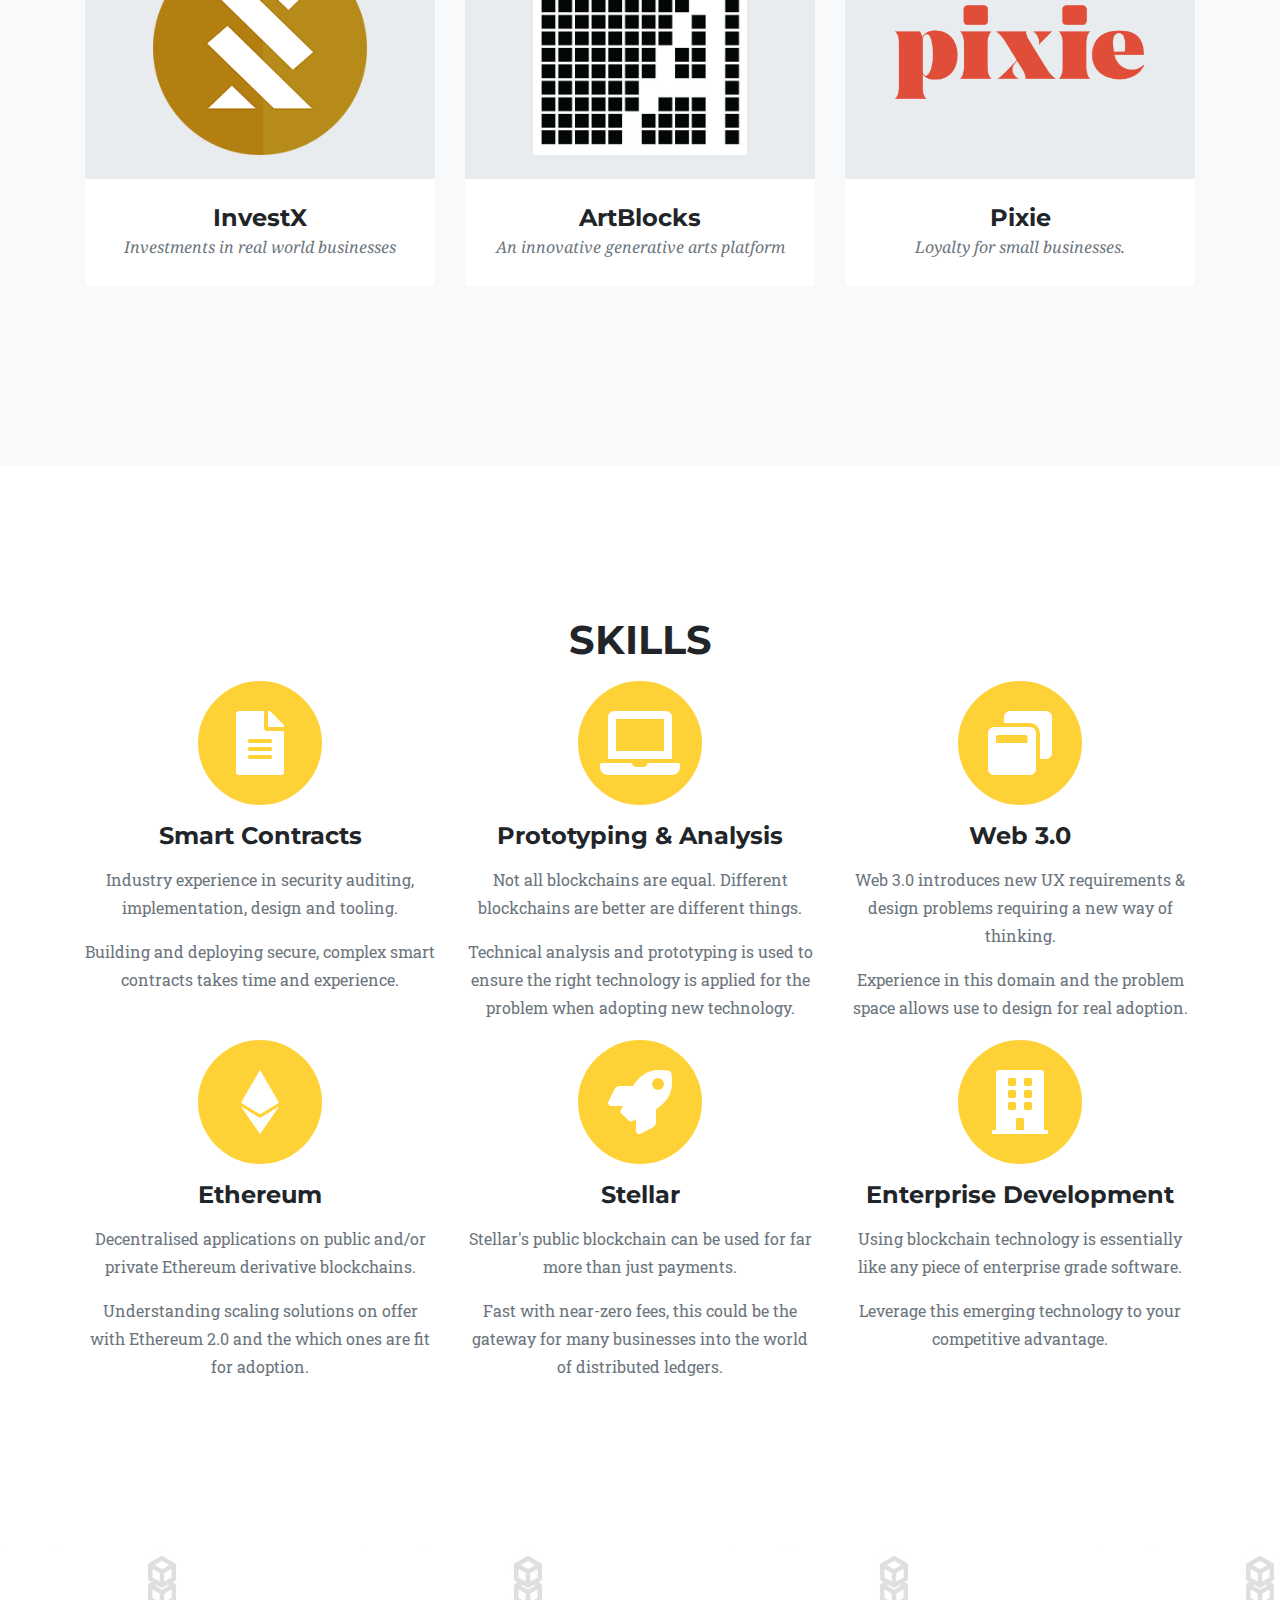
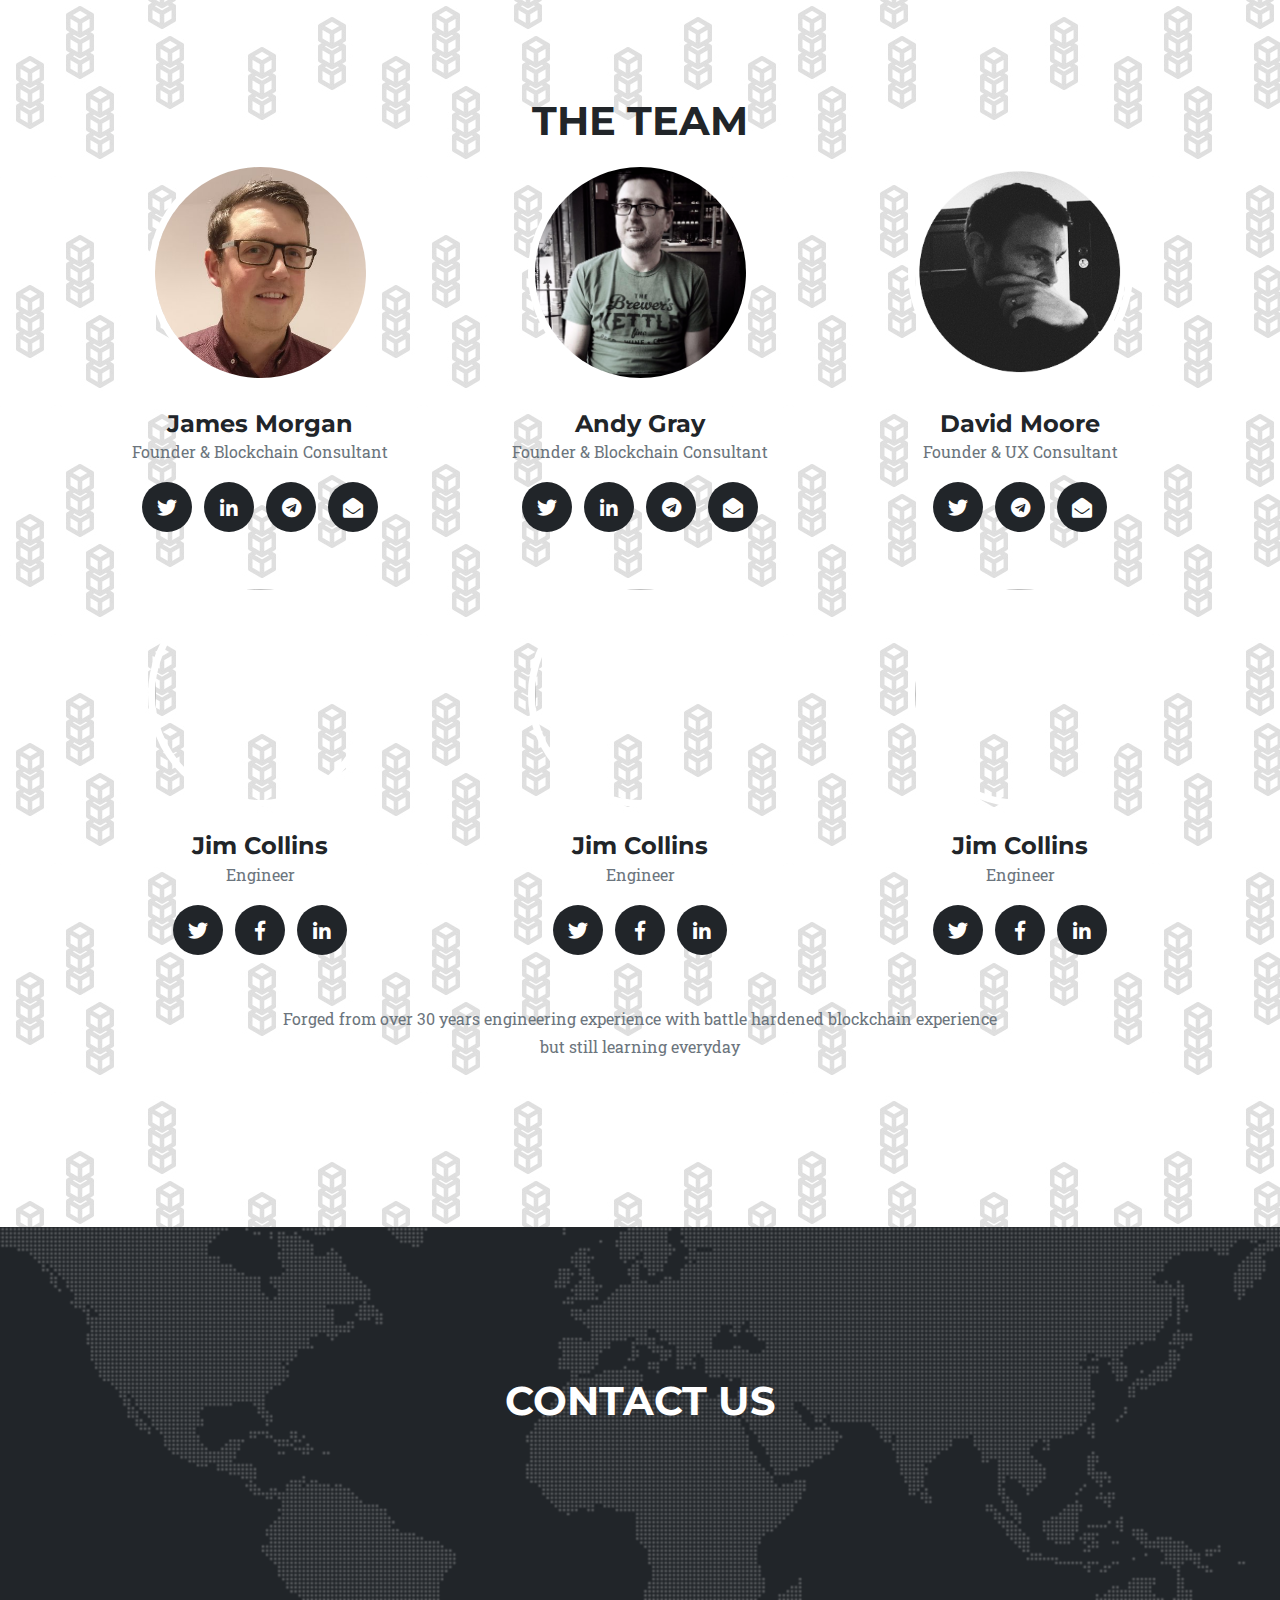
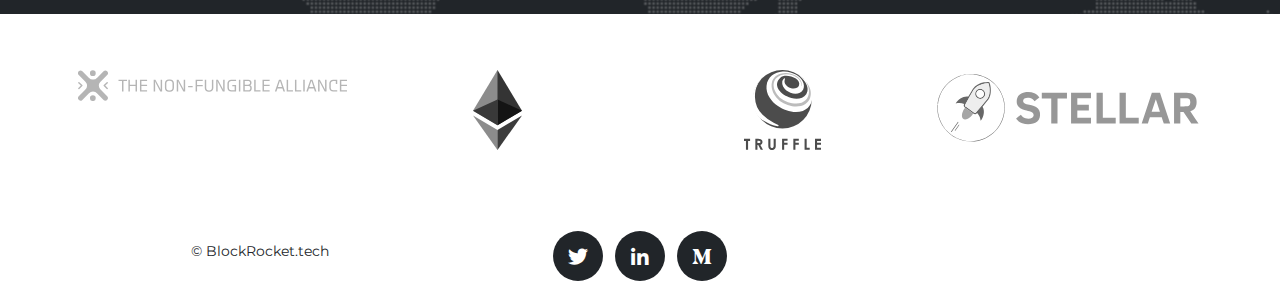
==== commit 8f2f0af3: "Merge branch 'master' of github.com:blockrockettech/blockrocket-redesign" ====
--- a/index.html
+++ b/index.html
@@ -84,53 +84,10 @@
                 <h3 class="section-subheading text-muted"></h3>
             </div>
         </div>
-        <!--<div class="row text-center">-->
-        <!--<div class="col-md-4">-->
-        <!--<span class="fa-stack fa-4x">-->
-        <!--<i class="fas fa-circle fa-stack-2x text-primary"></i>-->
-        <!--<i class="fas fa-laptop fa-stack-1x fa-inverse"></i>-->
-        <!--</span>-->
-        <!--<h4 class="service-heading">Applications Of Blockchain</h4>-->
-        <!--<p class="text-muted">-->
-        <!--Understand how Blockchain technology can help your business.-->
-        <!--</p>-->
-        <!--<p class="text-muted">-->
-        <!--Blockchain technology will impact and change many domains from cost savings to new and innovative-->
-        <!--applications of the technology.-->
-        <!--</p>-->
-        <!--</div>-->
-        <!--<div class="col-md-4">-->
-        <!--<span class="fa-stack fa-4x">-->
-        <!--<i class="fas fa-circle fa-stack-2x text-primary"></i>-->
-        <!--<i class="fas fa-lock fa-stack-1x fa-inverse"></i>-->
-        <!--</span>-->
-        <!--<h4 class="service-heading">Software Delivery</h4>-->
-        <!--<p class="text-muted">-->
-        <!--Delivery software with a Blockchain slant, from Smart Contracts to digital asset management.-->
-        <!--</p>-->
-        <!--<p class="text-muted">-->
-        <!--Leveraging over 30 years of enterprise software engineering expertise to delivery working software-->
-        <!--and prototypes.-->
-        <!--</p>-->
-        <!--</div>-->
-        <!--<div class="col-md-4">-->
-        <!--<span class="fa-stack fa-4x">-->
-        <!--<i class="fas fa-circle fa-stack-2x text-primary"></i>-->
-        <!--<i class="fas fa-shopping-cart fa-stack-1x fa-inverse"></i>-->
-        <!--</span>-->
-        <!--<h4 class="service-heading">Training & Advisory</h4>-->
-        <!--<p class="text-muted">-->
-        <!--Upskill your staff on how to use and develop with Blockchain tech.-->
-        <!--</p>-->
-        <!--<p class="text-muted">-->
-        <!--Advisory on how to navigate new technologies from legal advise to web 3.0 design considerations.-->
-        <!--</p>-->
-        <!--</div>-->
-        <!--</div>-->
         <div class="row text-center">
             <div class="col-md-4">
                 <span class="fa-stack fa-4x">
-                    <img src="./img/agile.jpg" class="img-fluid rounded-circle"/>
+                    <img src="./img/amg.jpeg" class="img-fluid rounded-circle"/>
                 </span>
                 <h4 class="service-heading mt-5">Blockchain Consultancy</h4>
                 <p class="text-muted">
@@ -171,16 +128,11 @@
 <!-- split-lead -->
 <section class="callout">
     <div class="container text-center">
-        <!--<h2 class="mx-auto mb-0">-->
-        <!--BlockRocket-->
-        <!--</h2>-->
         <div class="h1 text-left">
             New Technology doesn't have to be complicated or scary.
-
         </div>
         <div class="h1 text-left mt-4">
-            Embrace cutting edge technology to maintain your competitive
-            advantage.
+            Embrace cutting edge technology to maintain your competitive advantage.
         </div>
     </div>
 </section>
@@ -191,7 +143,6 @@
         <div class="row">
             <div class="col-lg-12 text-center">
                 <h2 class="section-heading text-uppercase">Products</h2>
-                <!--<h3 class="section-subheading text-muted">Past & Present</h3>-->
             </div>
         </div>
         <div class="row">
@@ -439,23 +390,28 @@
         <div class="row">
             <div class="col-sm-4">
                 <div class="team-member">
-                    <img class="mx-auto rounded-circle" src="img/team/1.jpg" alt="">
+                    <img class="mx-auto rounded-circle" src="img/team/James.jpg" alt="">
                     <h4>James Morgan</h4>
-                    <p class="text-muted">Consultant</p>
+                    <p class="text-muted">Founder &amp; Blockchain Consultant</p>
                     <ul class="list-inline social-buttons">
                         <li class="list-inline-item">
-                            <a href="#">
+                            <a href="https://twitter.com/jimbob_87" target="_blank">
                                 <i class="fab fa-twitter"></i>
                             </a>
                         </li>
                         <li class="list-inline-item">
-                            <a href="#">
-                                <i class="fab fa-facebook-f"></i>
-                            </a>
-                        </li>
-                        <li class="list-inline-item">
-                            <a href="#">
+                            <a href="https://www.linkedin.com/in/jamesemorgan/" target="_blank">
                                 <i class="fab fa-linkedin-in"></i>
+                            </a>
+                        </li>
+                        <li class="list-inline-item">
+                            <a href="https://t.me/jimbobbins" target="_blank">
+                                <i class="fab fa-telegram"></i>
+                            </a>
+                        </li>
+                        <li class="list-inline-item">
+                            <a href="mailto:james.morgan@blockrocket.tech" target="_blank">
+                                <i class="fa fa-envelope-open"></i>
                             </a>
                         </li>
                     </ul>
@@ -492,23 +448,23 @@
             </div>
             <div class="col-sm-4">
                 <div class="team-member">
-                    <img class="mx-auto rounded-circle" src="img/team/3.jpg" alt="">
+                    <img class="mx-auto rounded-circle" src="img/team/Dave.png" alt="">
                     <h4>David Moore</h4>
-                    <p class="text-muted">Consultant</p>
+                    <p class="text-muted">Founder & UX Consultant</p>
                     <ul class="list-inline social-buttons">
                         <li class="list-inline-item">
-                            <a href="#">
+                            <a href="https://twitter.com/selfmadeheroes" target="_blank">
                                 <i class="fab fa-twitter"></i>
                             </a>
                         </li>
                         <li class="list-inline-item">
-                            <a href="#">
-                                <i class="fab fa-facebook-f"></i>
-                            </a>
-                        </li>
-                        <li class="list-inline-item">
-                            <a href="#">
-                                <i class="fab fa-linkedin-in"></i>
+                            <a href="https://t.me/selfmadeheroes" target="_blank">
+                                <i class="fab fa-telegram"></i>
+                            </a>
+                        </li>
+                        <li class="list-inline-item">
+                            <a href="mailto:david.moore@blockrocket.tech" target="_blank">
+                                <i class="fa fa-envelope-open"></i>
                             </a>
                         </li>
                     </ul>
@@ -589,7 +545,9 @@
         </div>
         <div class="row">
             <div class="col-lg-8 mx-auto text-center">
-                <p class="large text-muted">Forged from over 30 years engineering experience with battle hardened blockchain experience but still learning everyday</p>
+                <p class="large text-muted">
+                    Forged from over 30 years engineering experience with battle hardened blockchain experience but still learning everyday
+                </p>
             </div>
         </div>
     </div>
@@ -601,43 +559,19 @@
         <div class="row">
             <div class="col-lg-12 text-center">
                 <h2 class="section-heading text-uppercase">Contact Us</h2>
-                <!--<h3 class="section-subheading text-muted">Lorem ipsum dolor sit amet consectetur.</h3>-->
             </div>
         </div>
         <div class="row">
             <div class="col-lg-12">
-                <form id="contactForm" name="sentMessage" novalidate="novalidate" action="POST" method="https://formspree.io/andy.gray@blockrocket.tech">
-                    <div class="row">
-                        <div class="col-md-6">
-                            <div class="form-group">
-                                <input class="form-control" id="name" name="name" type="text" placeholder="Your Name *"
-                                       required="required" data-validation-required-message="Please enter your name.">
-                                <p class="help-block text-danger"></p>
-                            </div>
-                            <div class="form-group">
-                                <input class="form-control" id="email" name="email" type="email" placeholder="Your Email *"
-                                       required="required"
-                                       data-validation-required-message="Please enter your email address.">
-                                <p class="help-block text-danger"></p>
-                            </div>
-                        </div>
-                        <div class="col-md-6">
-                            <div class="form-group">
-                                <textarea class="form-control" id="message" name="message" placeholder="Your Message *"
-                                          required="required"
-                                          data-validation-required-message="Please enter a message."></textarea>
-                                <p class="help-block text-danger"></p>
-                            </div>
-                        </div>
-                        <div class="clearfix"></div>
-                        <div class="col-lg-12 text-center">
-                            <div id="success"></div>
-                            <button id="sendMessageButton" class="btn btn-primary btn-xl text-uppercase" type="submit">
-                                Send Message
-                            </button>
-                        </div>
-                    </div>
-                </form>
+                <span class=" mx-auto pl-2">
+                    <script charset="utf-8" type="text/javascript" src="//js.hsforms.net/forms/shell.js"></script>
+                    <script>
+                        hbspt.forms.create({
+                            portalId: "5145753",
+                            formId: "bd71621f-bc88-4657-9423-8c7aa032ee50"
+                        });
+                    </script>
+                </span>
             </div>
         </div>
 
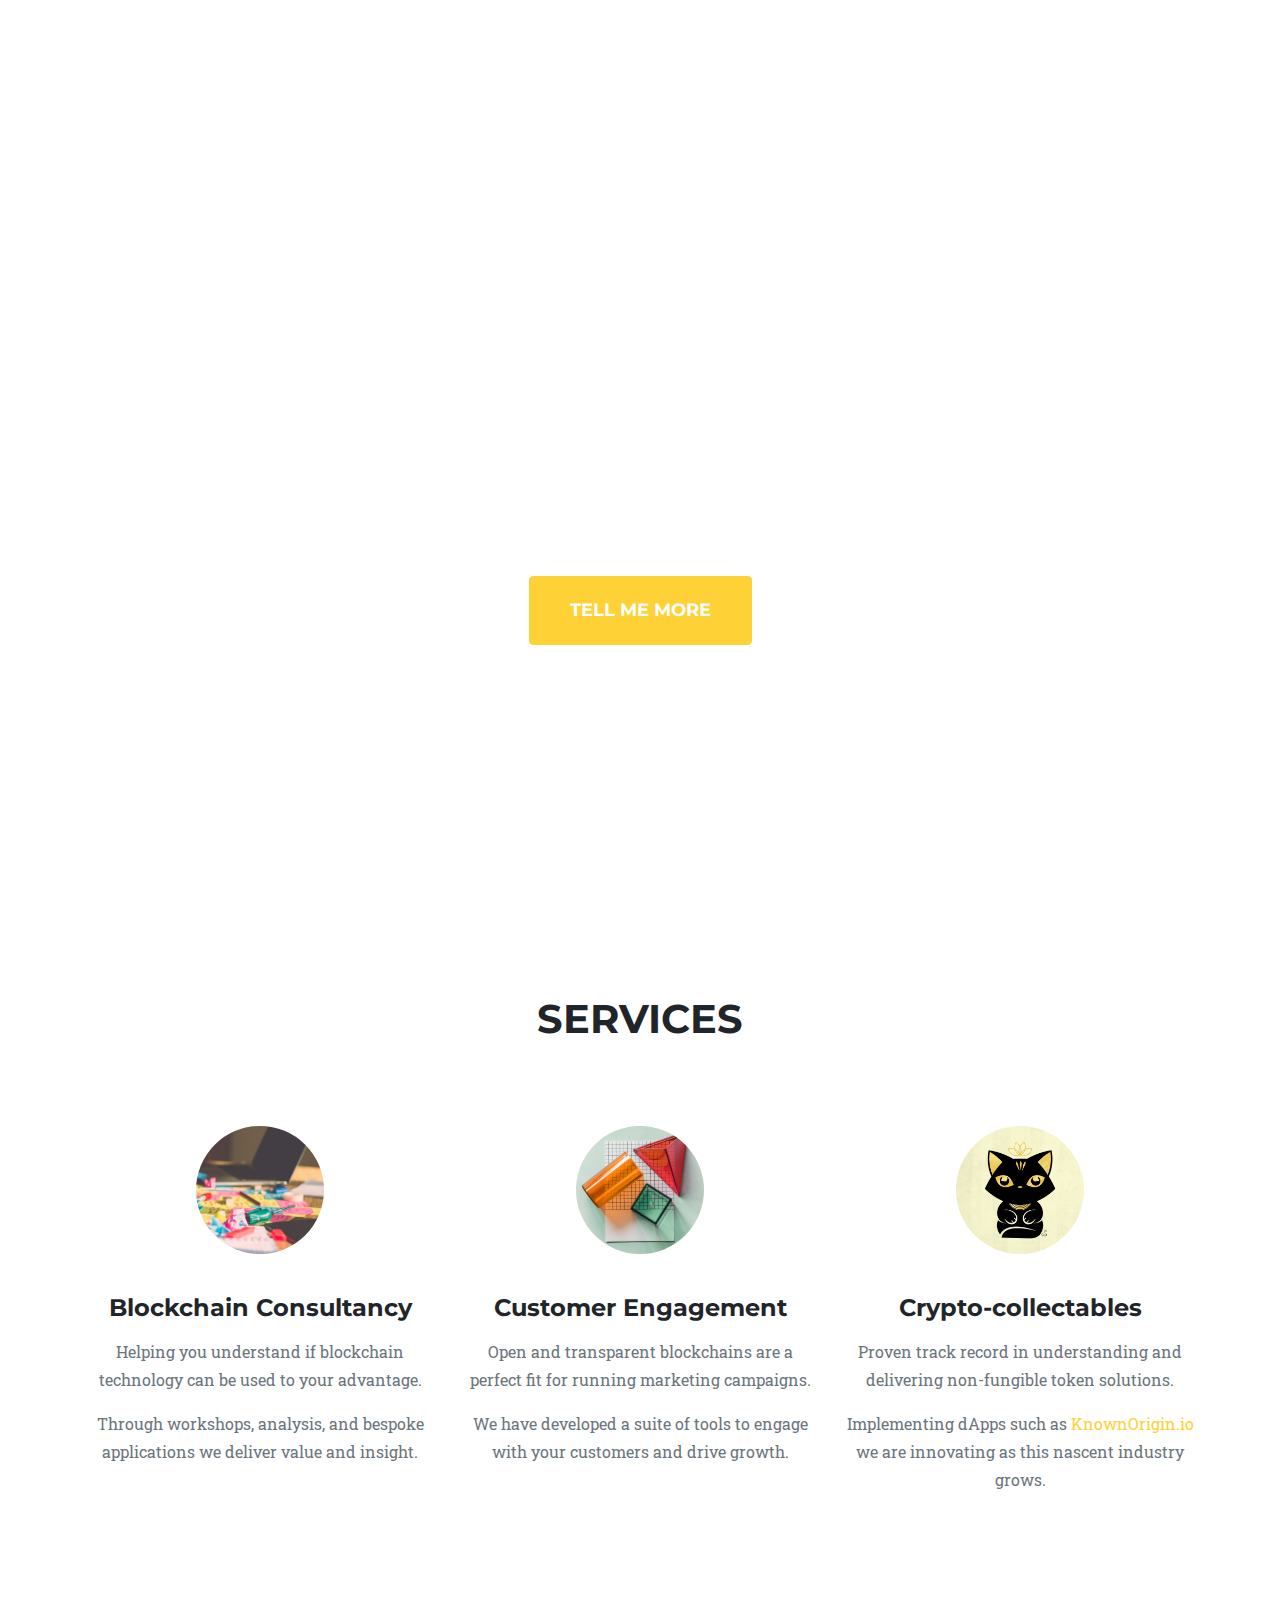
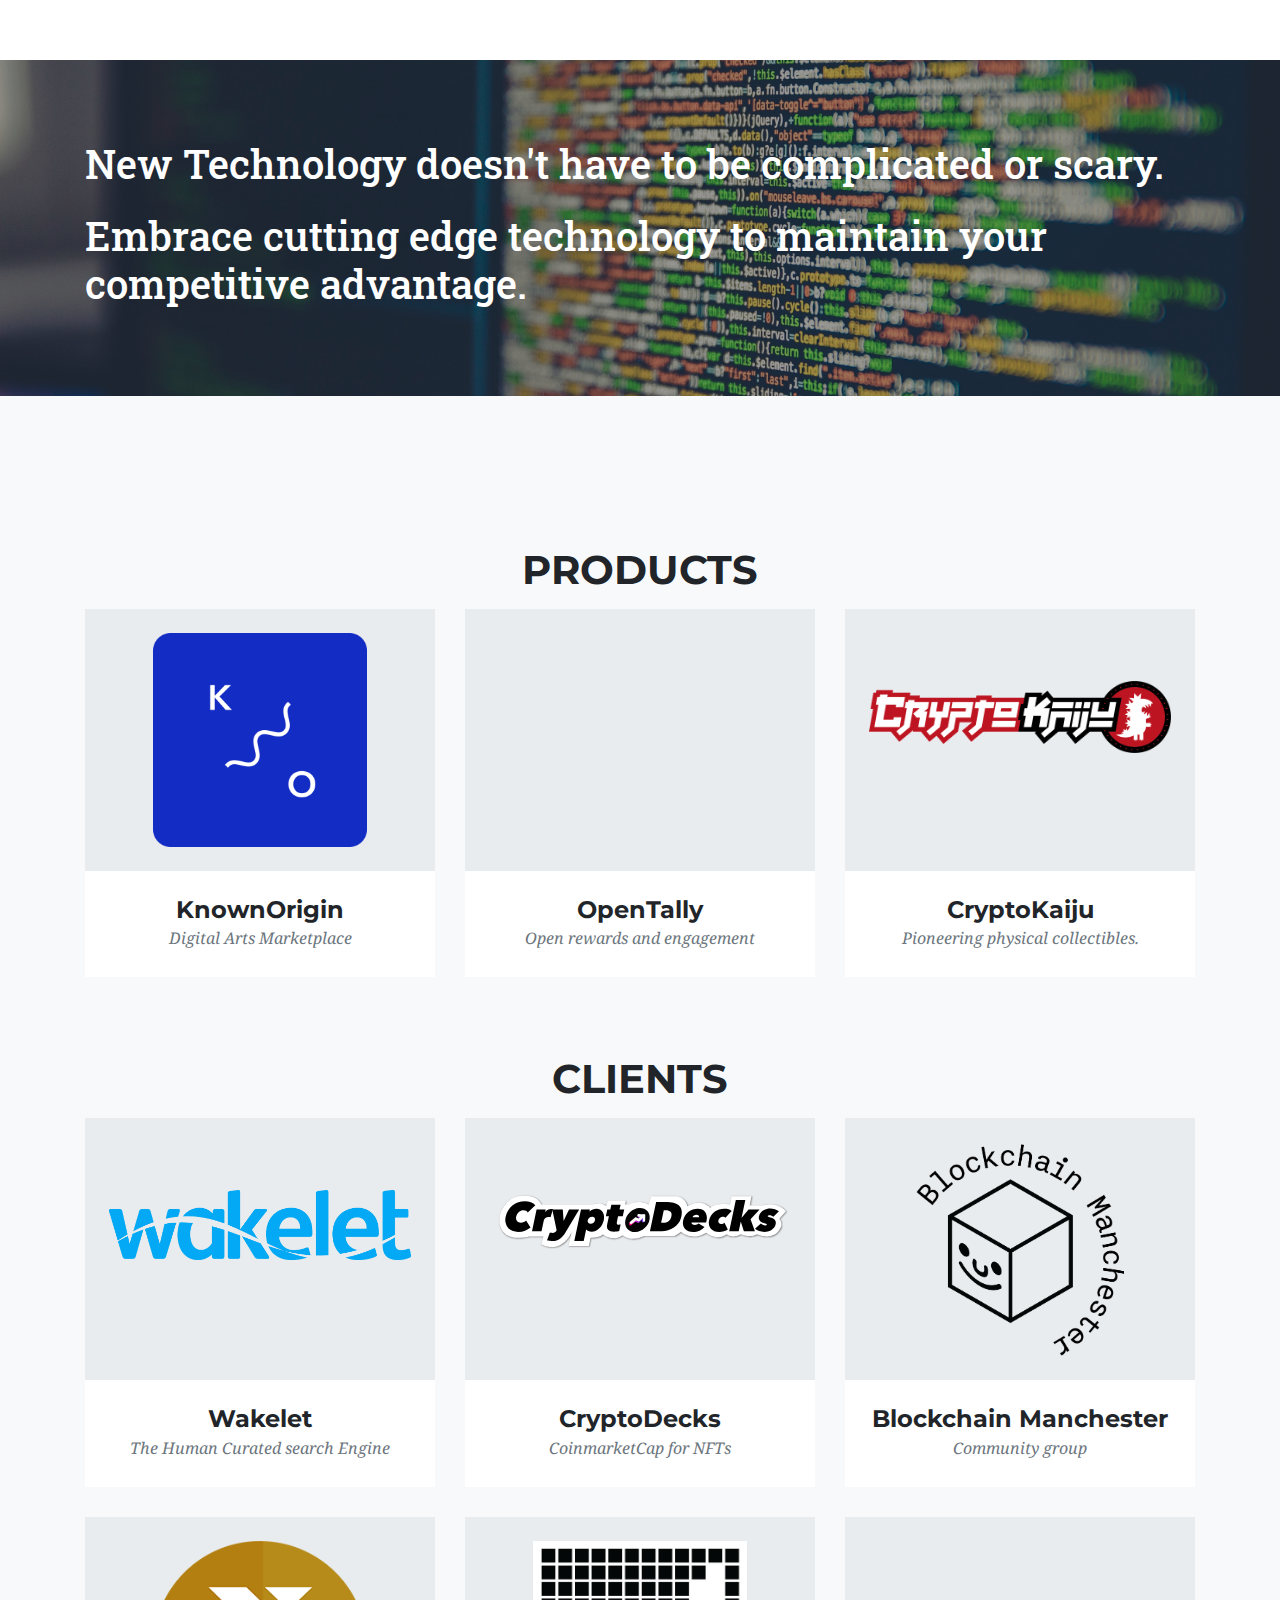
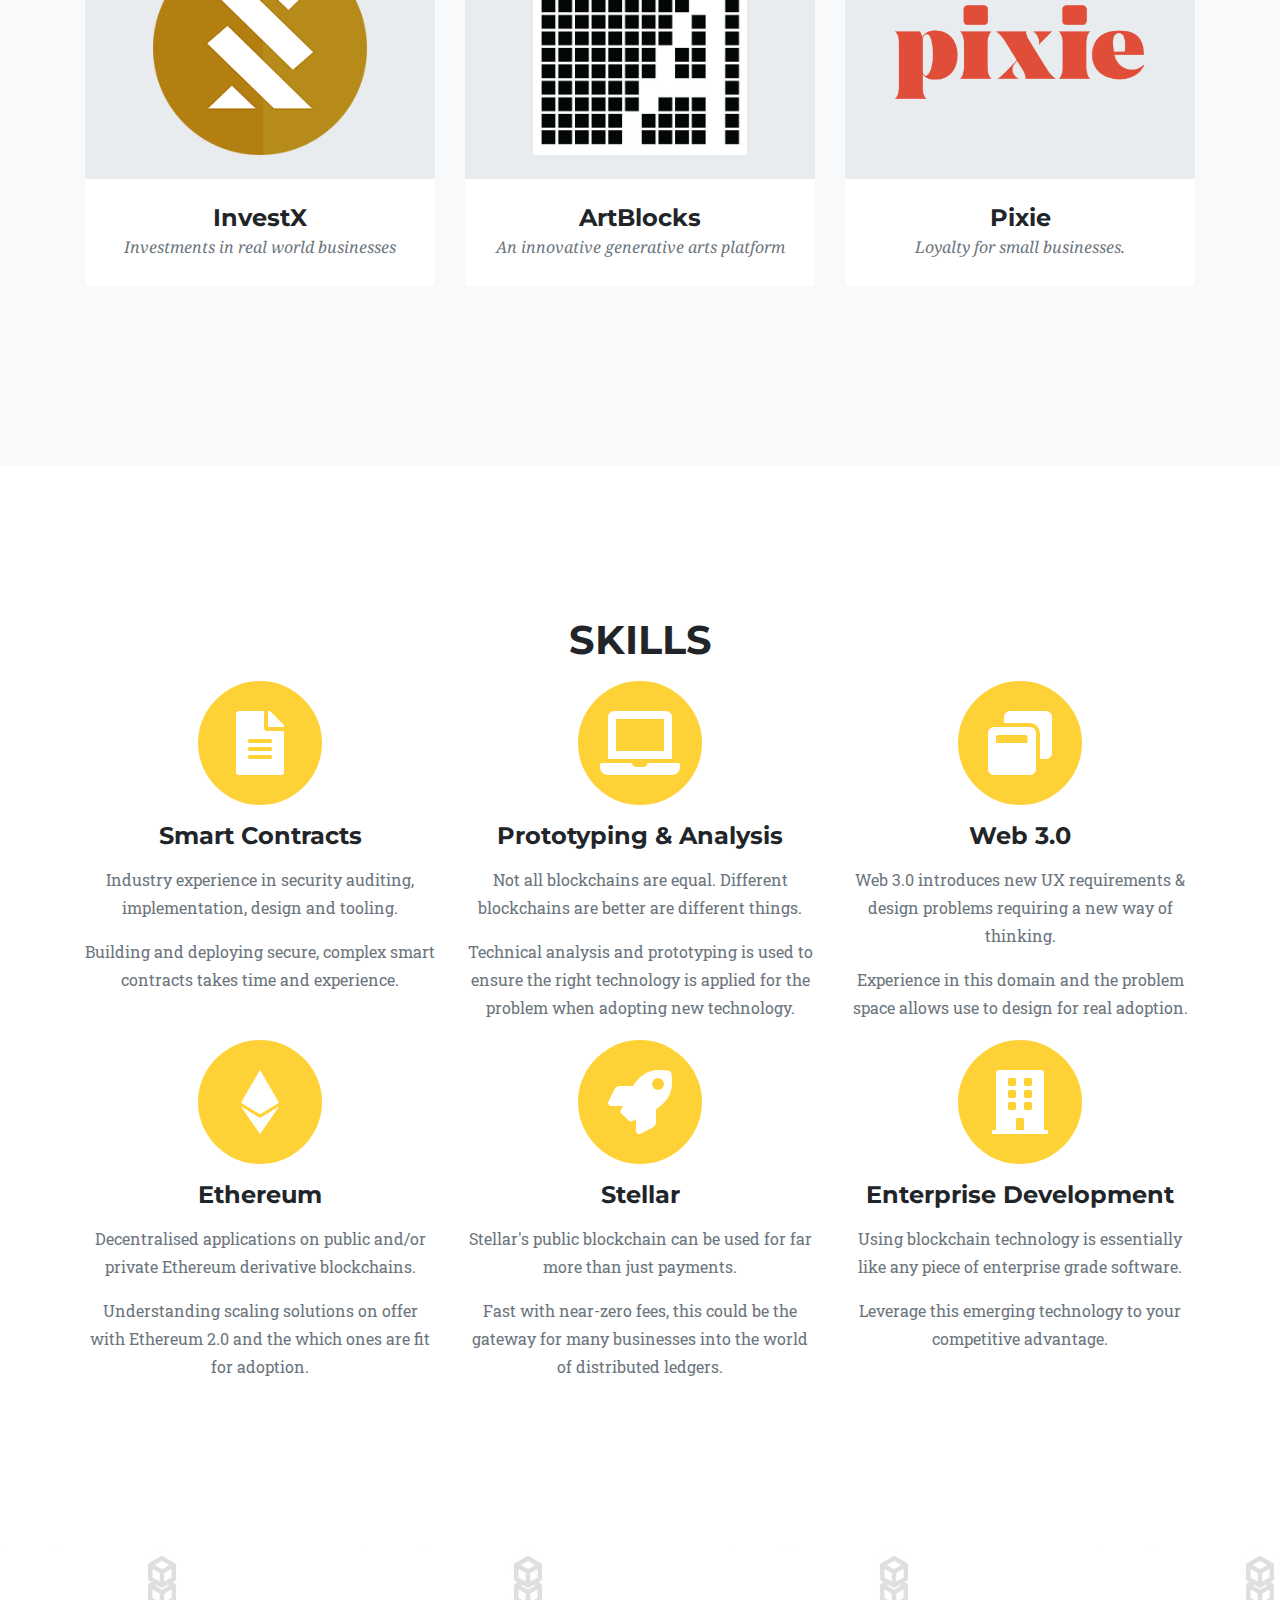
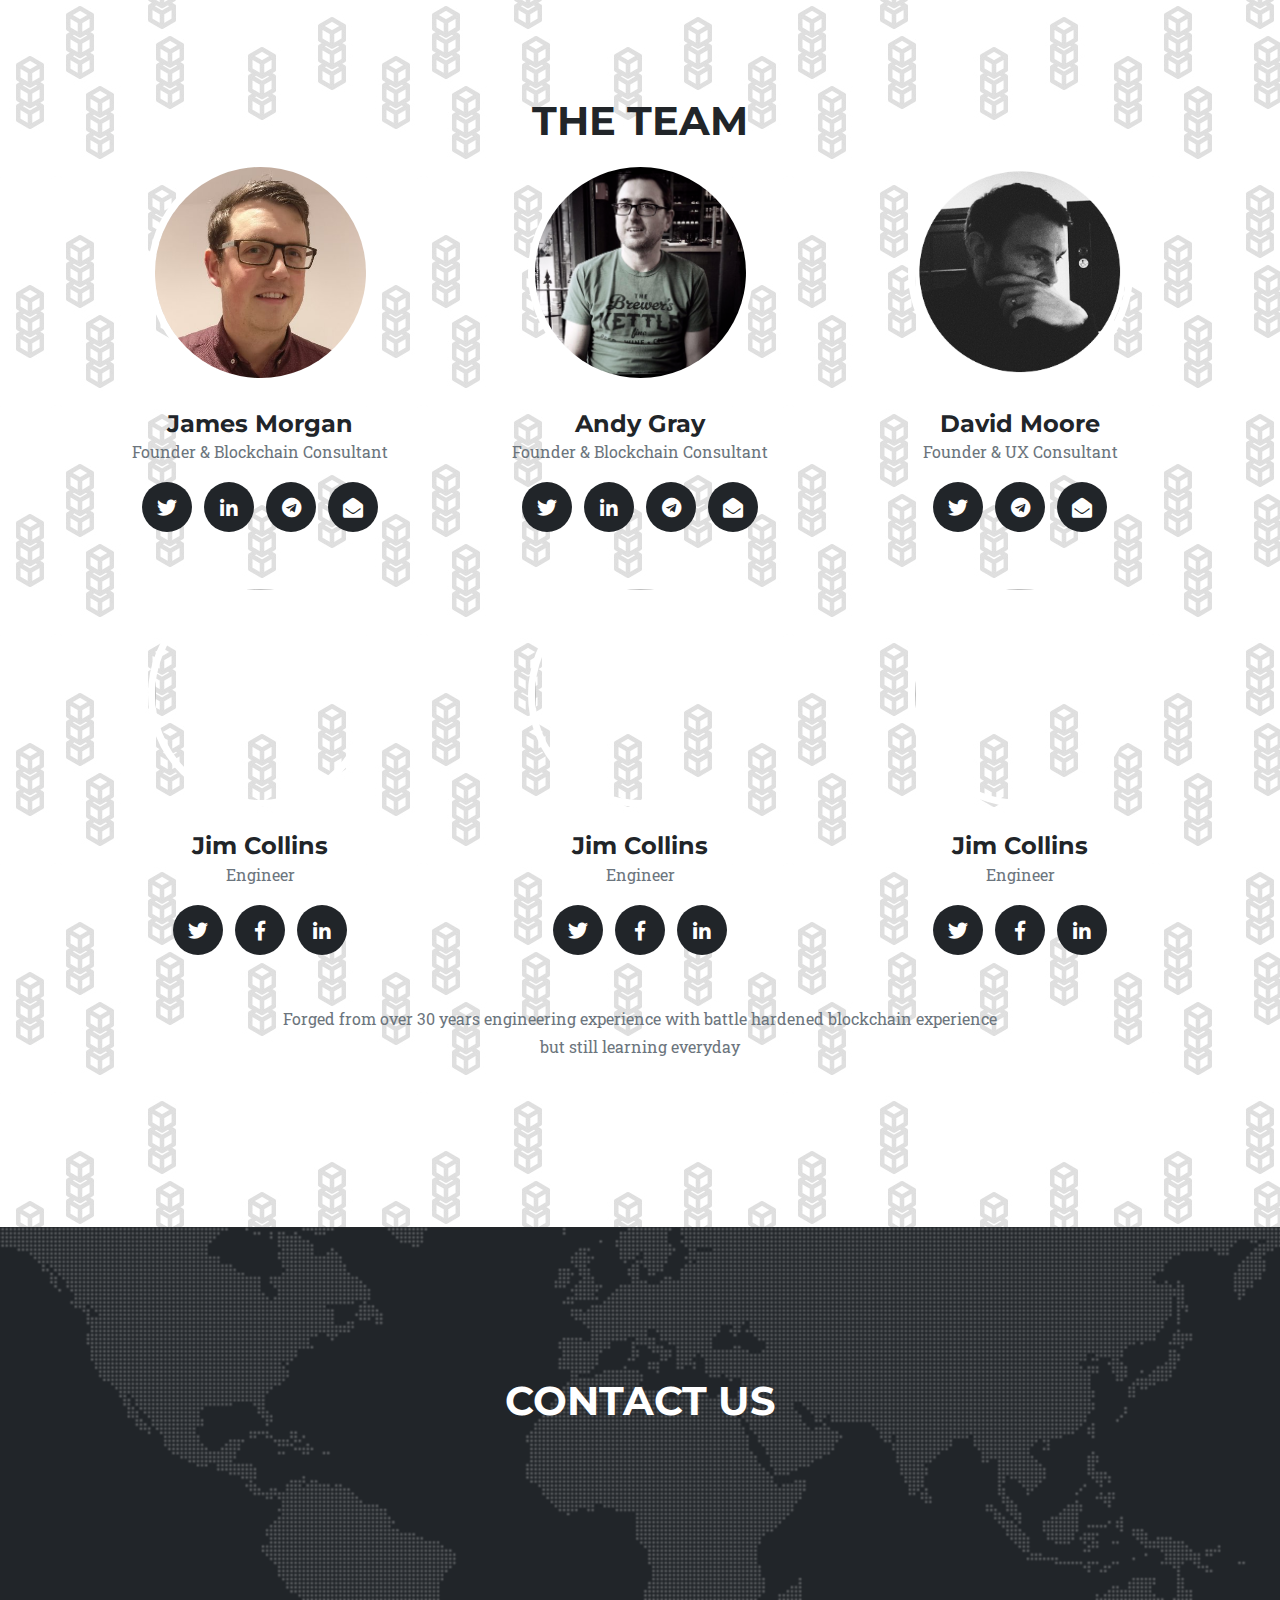
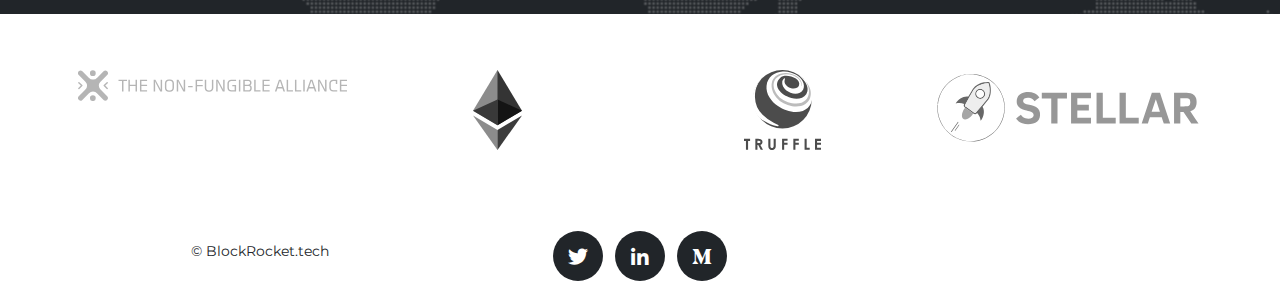
==== commit 0367ed06: "Merge branch 'master' of github.com:blockrockettech/blockrocket-redesign" ====
--- a/index.html
+++ b/index.html
@@ -87,7 +87,7 @@
         <div class="row text-center">
             <div class="col-md-4">
                 <span class="fa-stack fa-4x">
-                    <img src="./img/amg.jpeg" class="img-fluid rounded-circle"/>
+                    <img src="./img/agile.jpg" class="img-fluid rounded-circle"/>
                 </span>
                 <h4 class="service-heading mt-5">Blockchain Consultancy</h4>
                 <p class="text-muted">
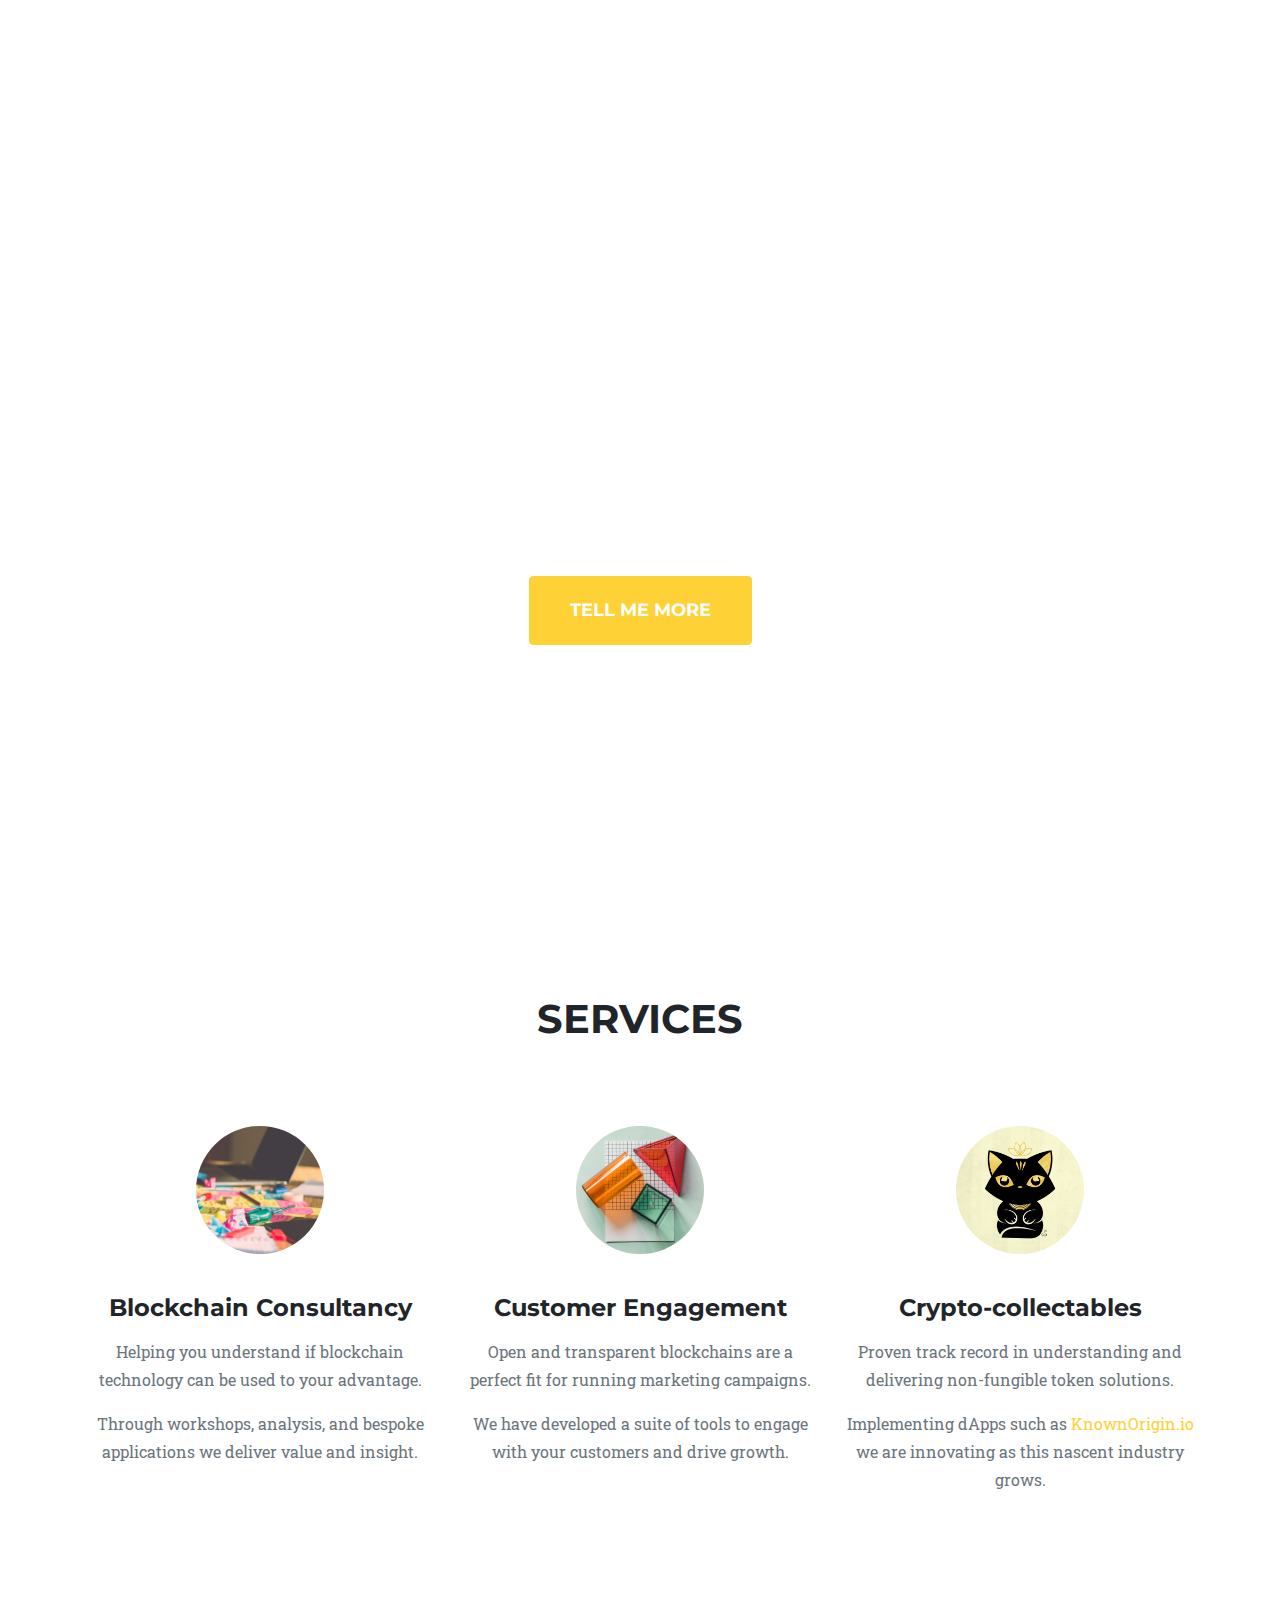
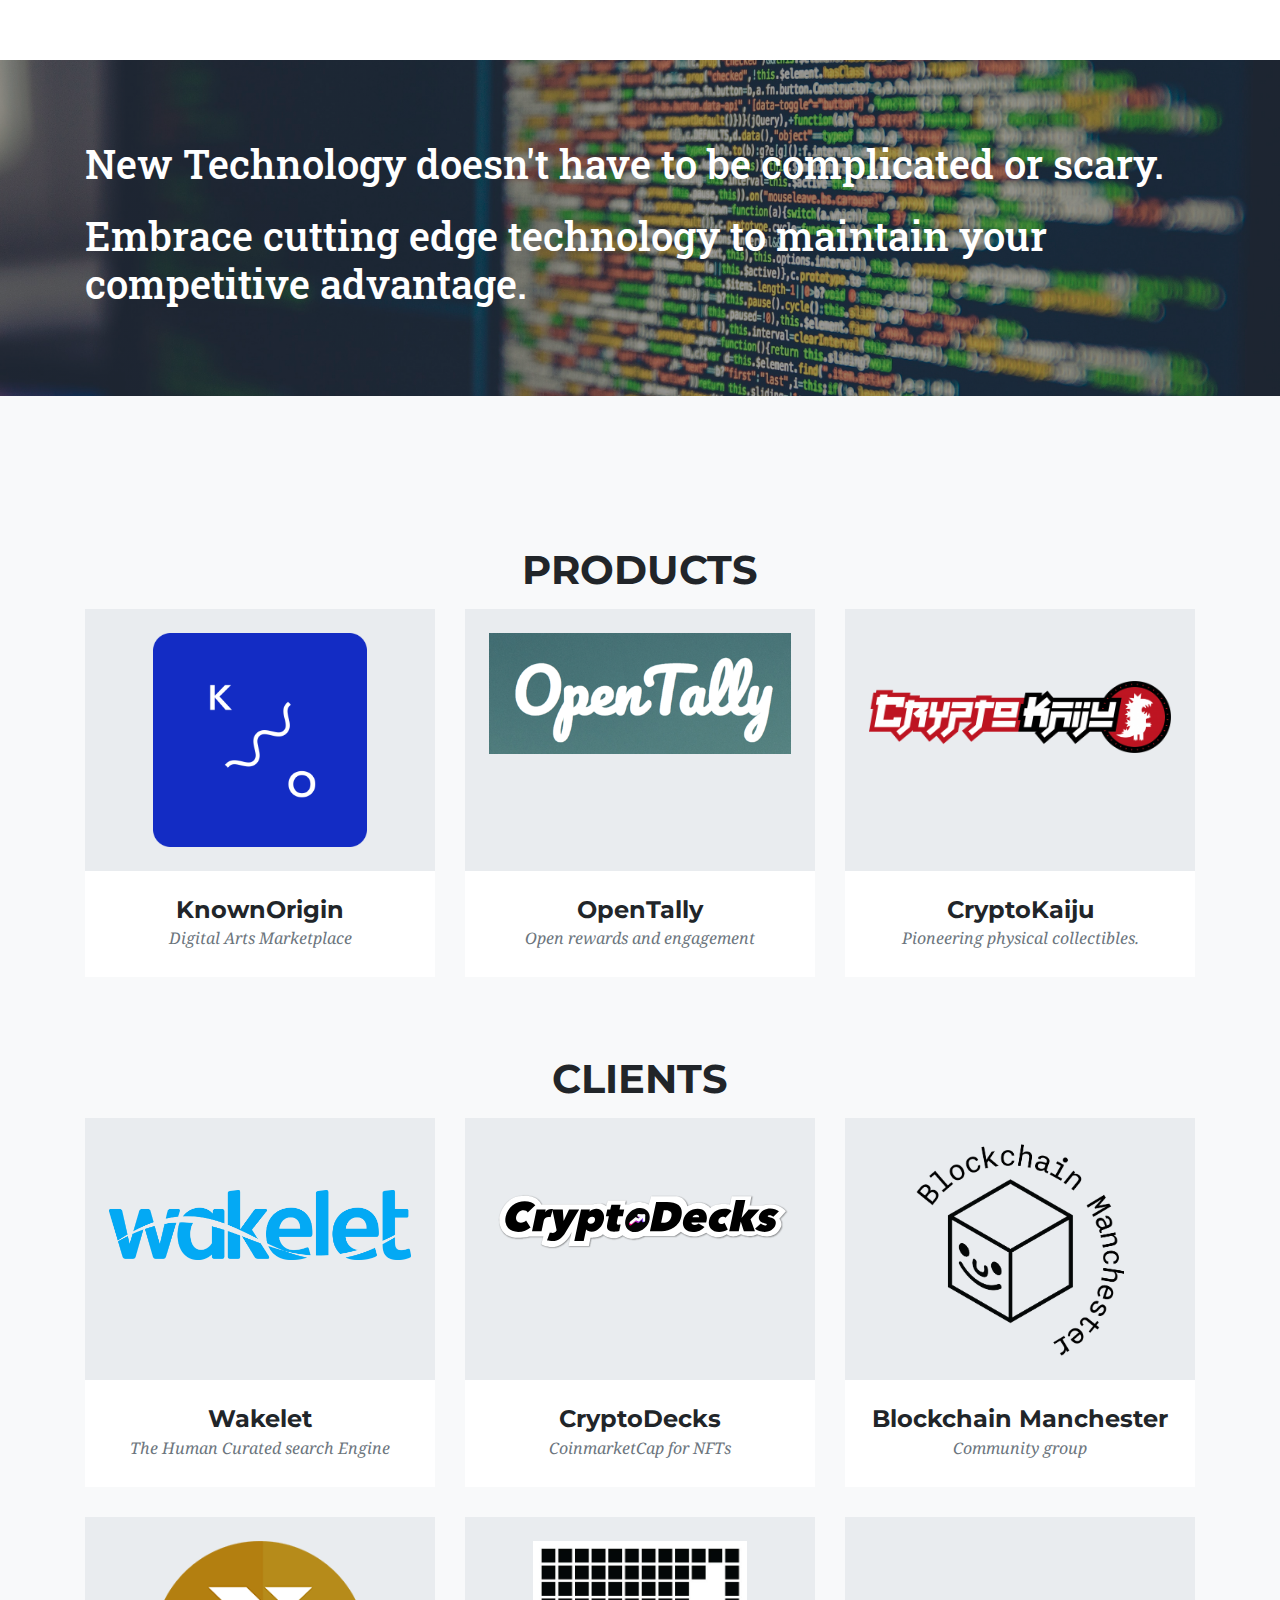
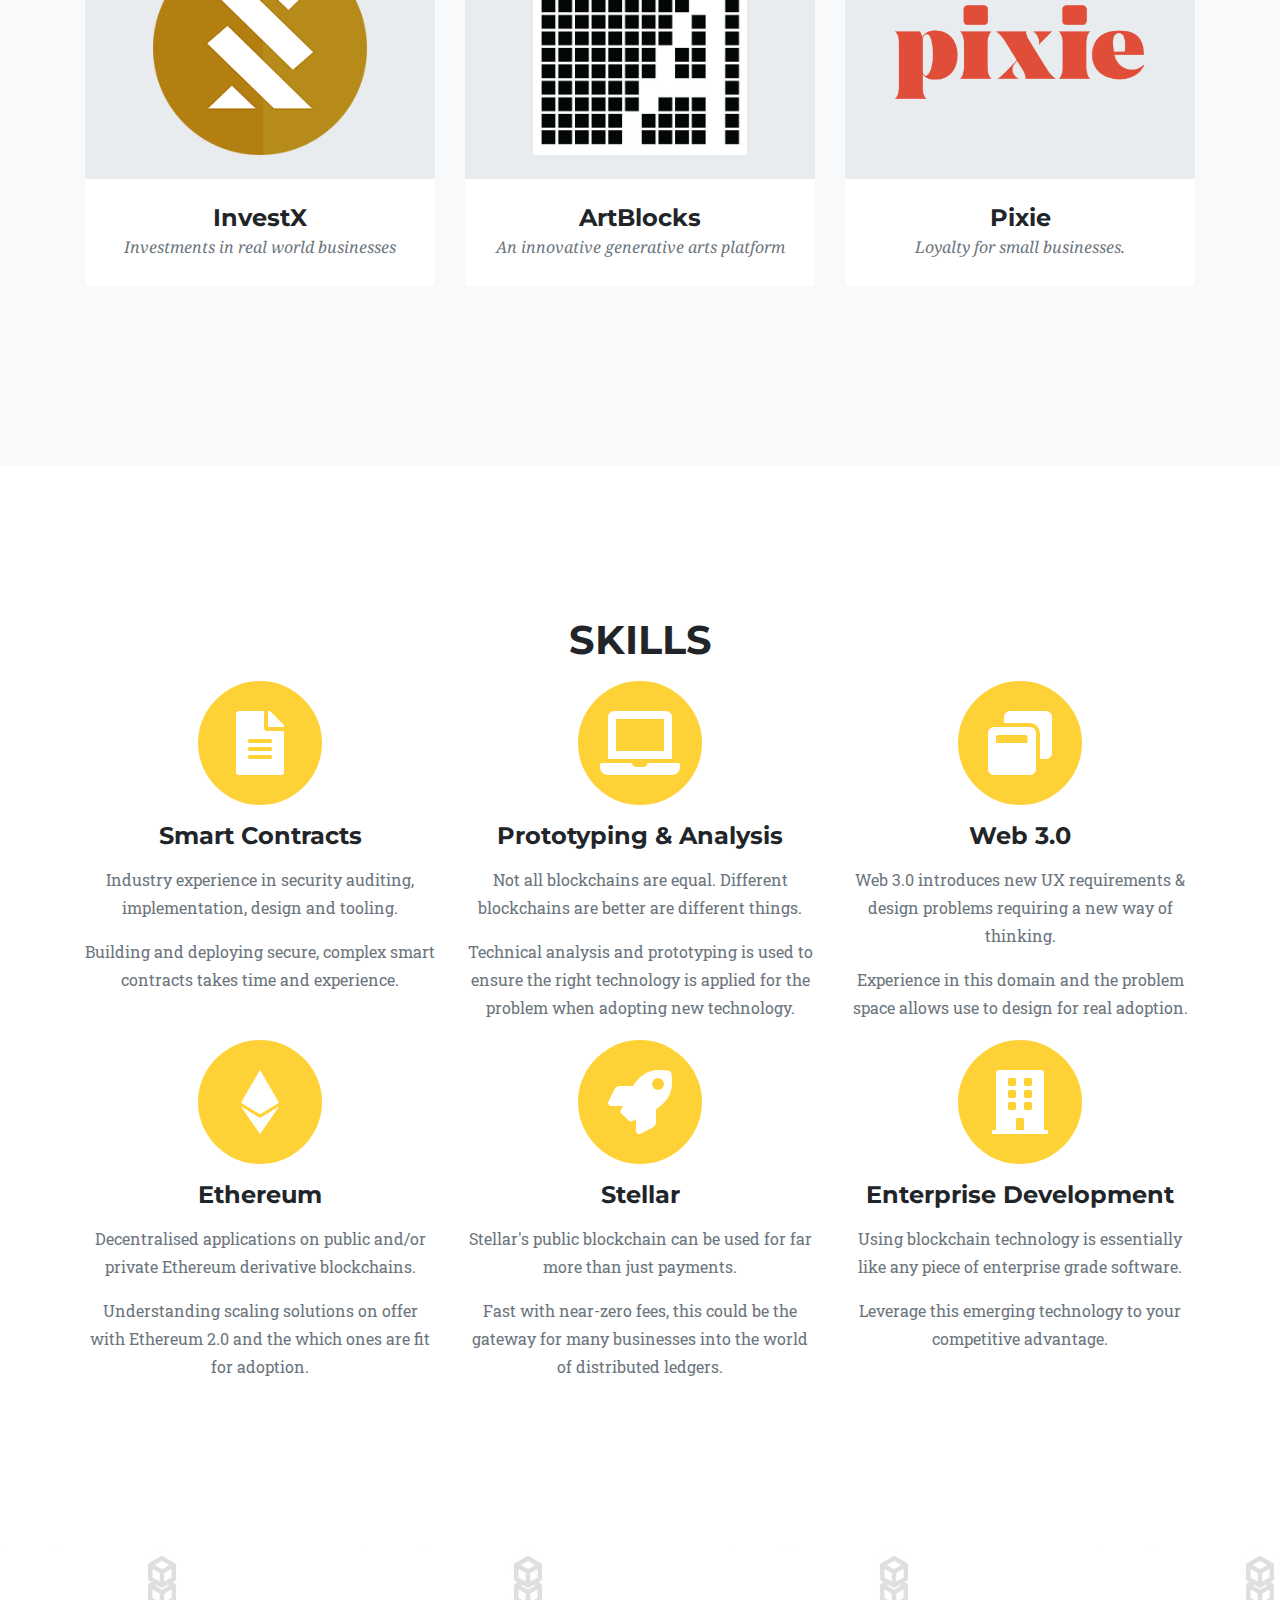
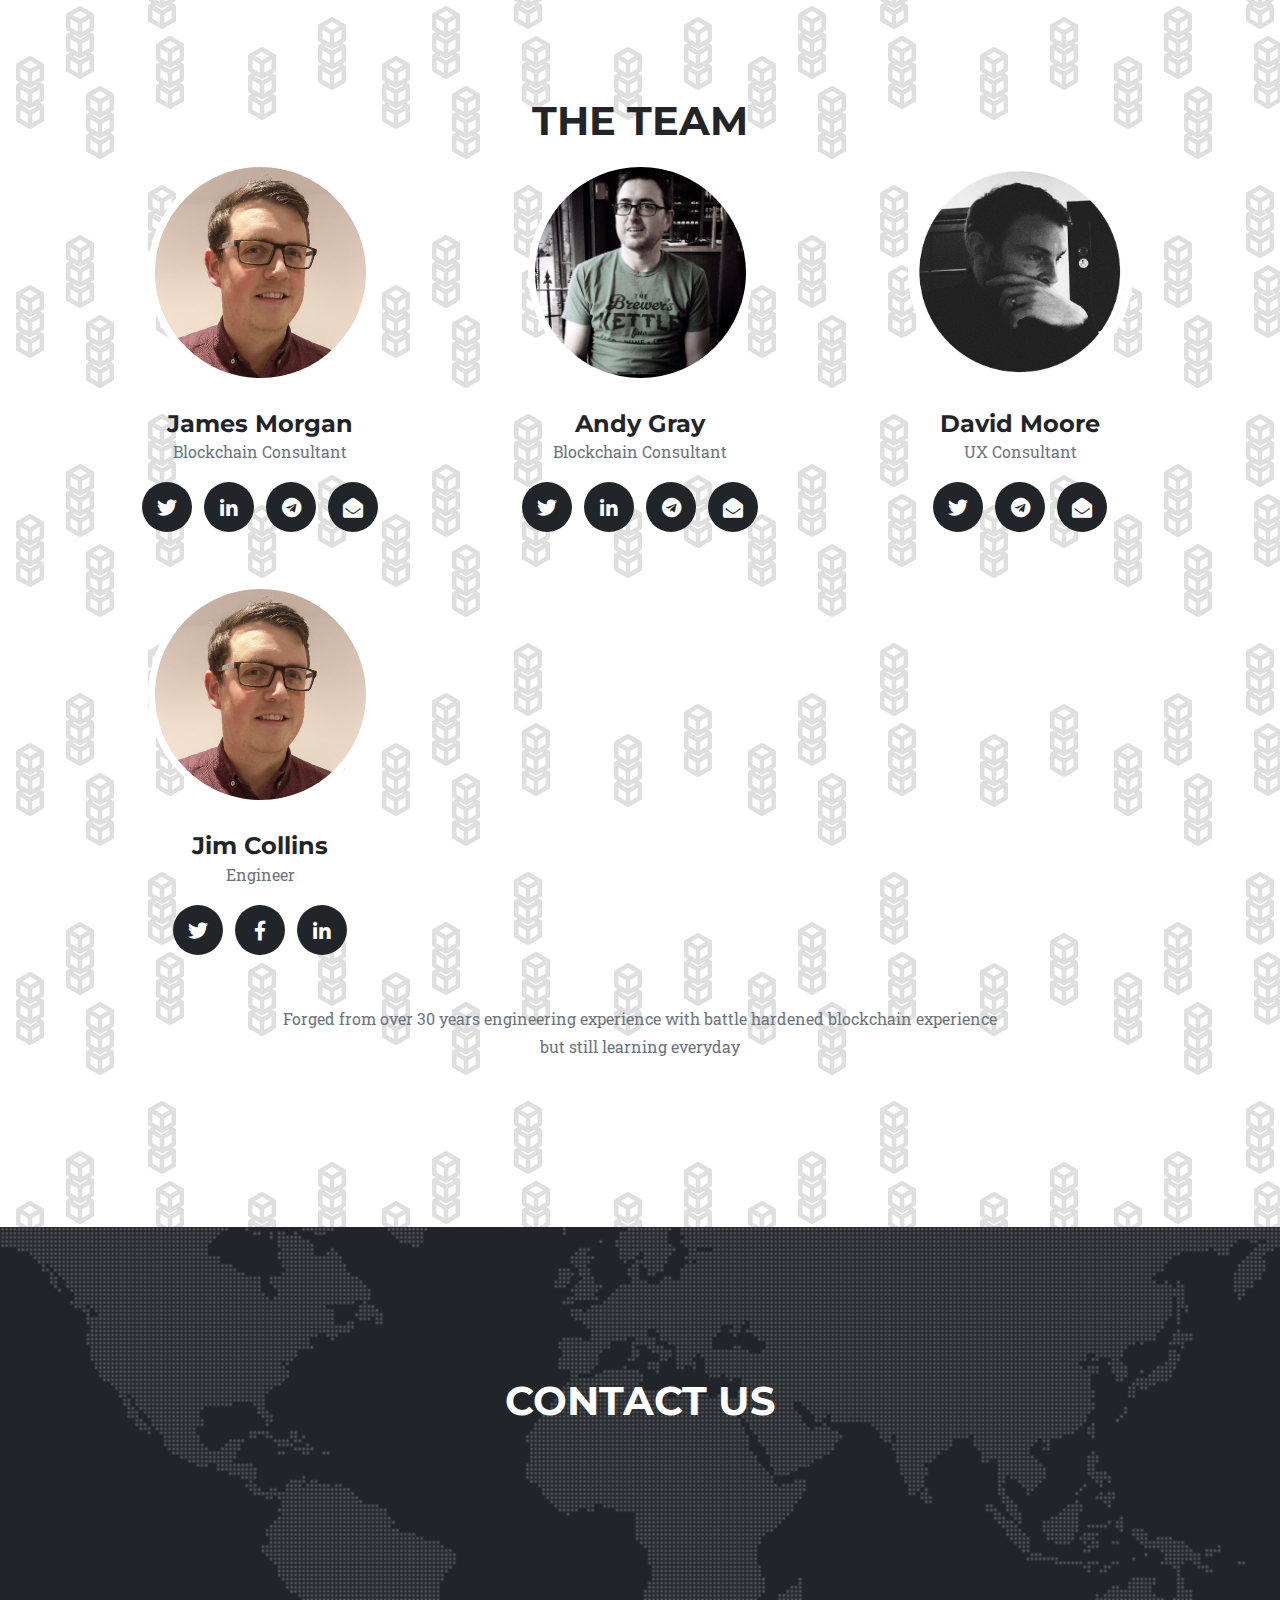
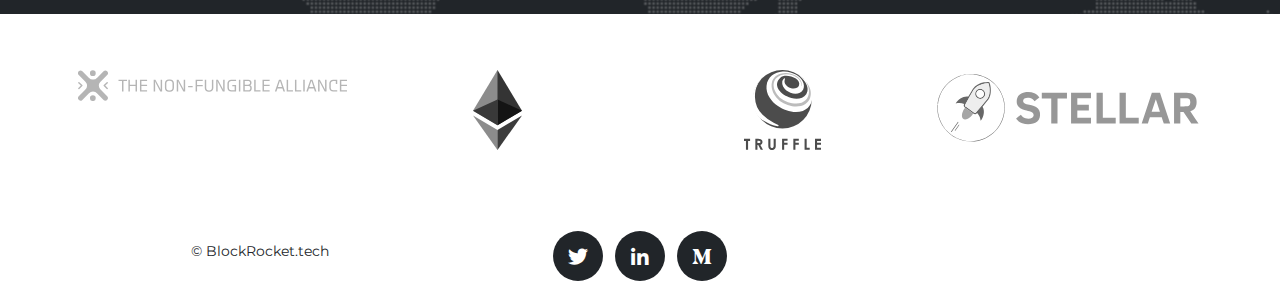
==== commit 9c49fb5a: "GA and Drift" ====
--- a/index.html
+++ b/index.html
@@ -22,6 +22,48 @@
 
     <!-- Custom styles for this template -->
     <link href="css/agency.min.css" rel="stylesheet">
+
+    <!-- Global site tag (gtag.js) - Google Analytics -->
+    <script async src="https://www.googletagmanager.com/gtag/js?id=UA-113374937-1"></script>
+    <script>
+        window.dataLayer = window.dataLayer || [];
+
+        function gtag() {
+            dataLayer.push(arguments);
+        }
+
+        gtag('js', new Date());
+
+        gtag('config', 'UA-113374937-1');
+    </script>
+    <!-- Start of Async Drift Code -->
+    <script>
+        "use strict";
+
+        !function() {
+            var t = window.driftt = window.drift = window.driftt || [];
+            if (!t.init) {
+                if (t.invoked) return void (window.console && console.error && console.error("Drift snippet included twice."));
+                t.invoked = !0, t.methods = [ "identify", "config", "track", "reset", "debug", "show", "ping", "page", "hide", "off", "on" ],
+                    t.factory = function(e) {
+                        return function() {
+                            var n = Array.prototype.slice.call(arguments);
+                            return n.unshift(e), t.push(n), t;
+                        };
+                    }, t.methods.forEach(function(e) {
+                    t[e] = t.factory(e);
+                }), t.load = function(t) {
+                    var e = 3e5, n = Math.ceil(new Date() / e) * e, o = document.createElement("script");
+                    o.type = "text/javascript", o.async = !0, o.crossorigin = "anonymous", o.src = "https://js.driftt.com/include/" + n + "/" + t + ".js";
+                    var i = document.getElementsByTagName("script")[0];
+                    i.parentNode.insertBefore(o, i);
+                };
+            }
+        }();
+        drift.SNIPPET_VERSION = '0.3.1';
+        drift.load('g9awpdnc3rwa');
+    </script>
+    <!-- End of Async Drift Code -->
 </head>
 
 <body id="page-top">
@@ -167,7 +209,7 @@
                     <!--<i class="fas fa-plus fa-3x"></i>-->
                     <!--</div>-->
                     <!--</div>-->
-                    <img class="img-fluid p-4" src="img/clients/" alt="">
+                    <img class="img-fluid p-4" src="img/clients/opentally.png" alt="">
                 </a>
                 <div class="portfolio-caption">
                     <h4>OpenTally</h4>
@@ -392,7 +434,7 @@
                 <div class="team-member">
                     <img class="mx-auto rounded-circle" src="img/team/James.jpg" alt="">
                     <h4>James Morgan</h4>
-                    <p class="text-muted">Founder &amp; Blockchain Consultant</p>
+                    <p class="text-muted">Blockchain Consultant</p>
                     <ul class="list-inline social-buttons">
                         <li class="list-inline-item">
                             <a href="https://twitter.com/jimbob_87" target="_blank">
@@ -421,7 +463,7 @@
                 <div class="team-member">
                     <img class="mx-auto rounded-circle" src="img/team/AndyNoBorder.png" alt="Andy Gray">
                     <h4>Andy Gray</h4>
-                    <p class="text-muted">Founder &amp; Blockchain Consultant</p>
+                    <p class="text-muted">Blockchain Consultant</p>
                     <ul class="list-inline social-buttons">
                         <li class="list-inline-item">
                             <a href="https://twitter.com/awaygray" target="_blank">
@@ -450,7 +492,7 @@
                 <div class="team-member">
                     <img class="mx-auto rounded-circle" src="img/team/Dave.png" alt="">
                     <h4>David Moore</h4>
-                    <p class="text-muted">Founder & UX Consultant</p>
+                    <p class="text-muted">UX Consultant</p>
                     <ul class="list-inline social-buttons">
                         <li class="list-inline-item">
                             <a href="https://twitter.com/selfmadeheroes" target="_blank">
@@ -472,55 +514,7 @@
             </div>
             <div class="col-sm-4">
                 <div class="team-member">
-                    <img class="mx-auto rounded-circle" src="img/team/3.jpg" alt="">
-                    <h4>Jim Collins</h4>
-                    <p class="text-muted">Engineer</p>
-                    <ul class="list-inline social-buttons">
-                        <li class="list-inline-item">
-                            <a href="#">
-                                <i class="fab fa-twitter"></i>
-                            </a>
-                        </li>
-                        <li class="list-inline-item">
-                            <a href="#">
-                                <i class="fab fa-facebook-f"></i>
-                            </a>
-                        </li>
-                        <li class="list-inline-item">
-                            <a href="#">
-                                <i class="fab fa-linkedin-in"></i>
-                            </a>
-                        </li>
-                    </ul>
-                </div>
-            </div>
-            <div class="col-sm-4">
-                <div class="team-member">
-                    <img class="mx-auto rounded-circle" src="img/team/3.jpg" alt="">
-                    <h4>Jim Collins</h4>
-                    <p class="text-muted">Engineer</p>
-                    <ul class="list-inline social-buttons">
-                        <li class="list-inline-item">
-                            <a href="#">
-                                <i class="fab fa-twitter"></i>
-                            </a>
-                        </li>
-                        <li class="list-inline-item">
-                            <a href="#">
-                                <i class="fab fa-facebook-f"></i>
-                            </a>
-                        </li>
-                        <li class="list-inline-item">
-                            <a href="#">
-                                <i class="fab fa-linkedin-in"></i>
-                            </a>
-                        </li>
-                    </ul>
-                </div>
-            </div>
-            <div class="col-sm-4">
-                <div class="team-member">
-                    <img class="mx-auto rounded-circle" src="img/team/3.jpg" alt="">
+                    <img class="mx-auto rounded-circle" src="img/team/James.jpg" alt="">
                     <h4>Jim Collins</h4>
                     <p class="text-muted">Engineer</p>
                     <ul class="list-inline social-buttons">
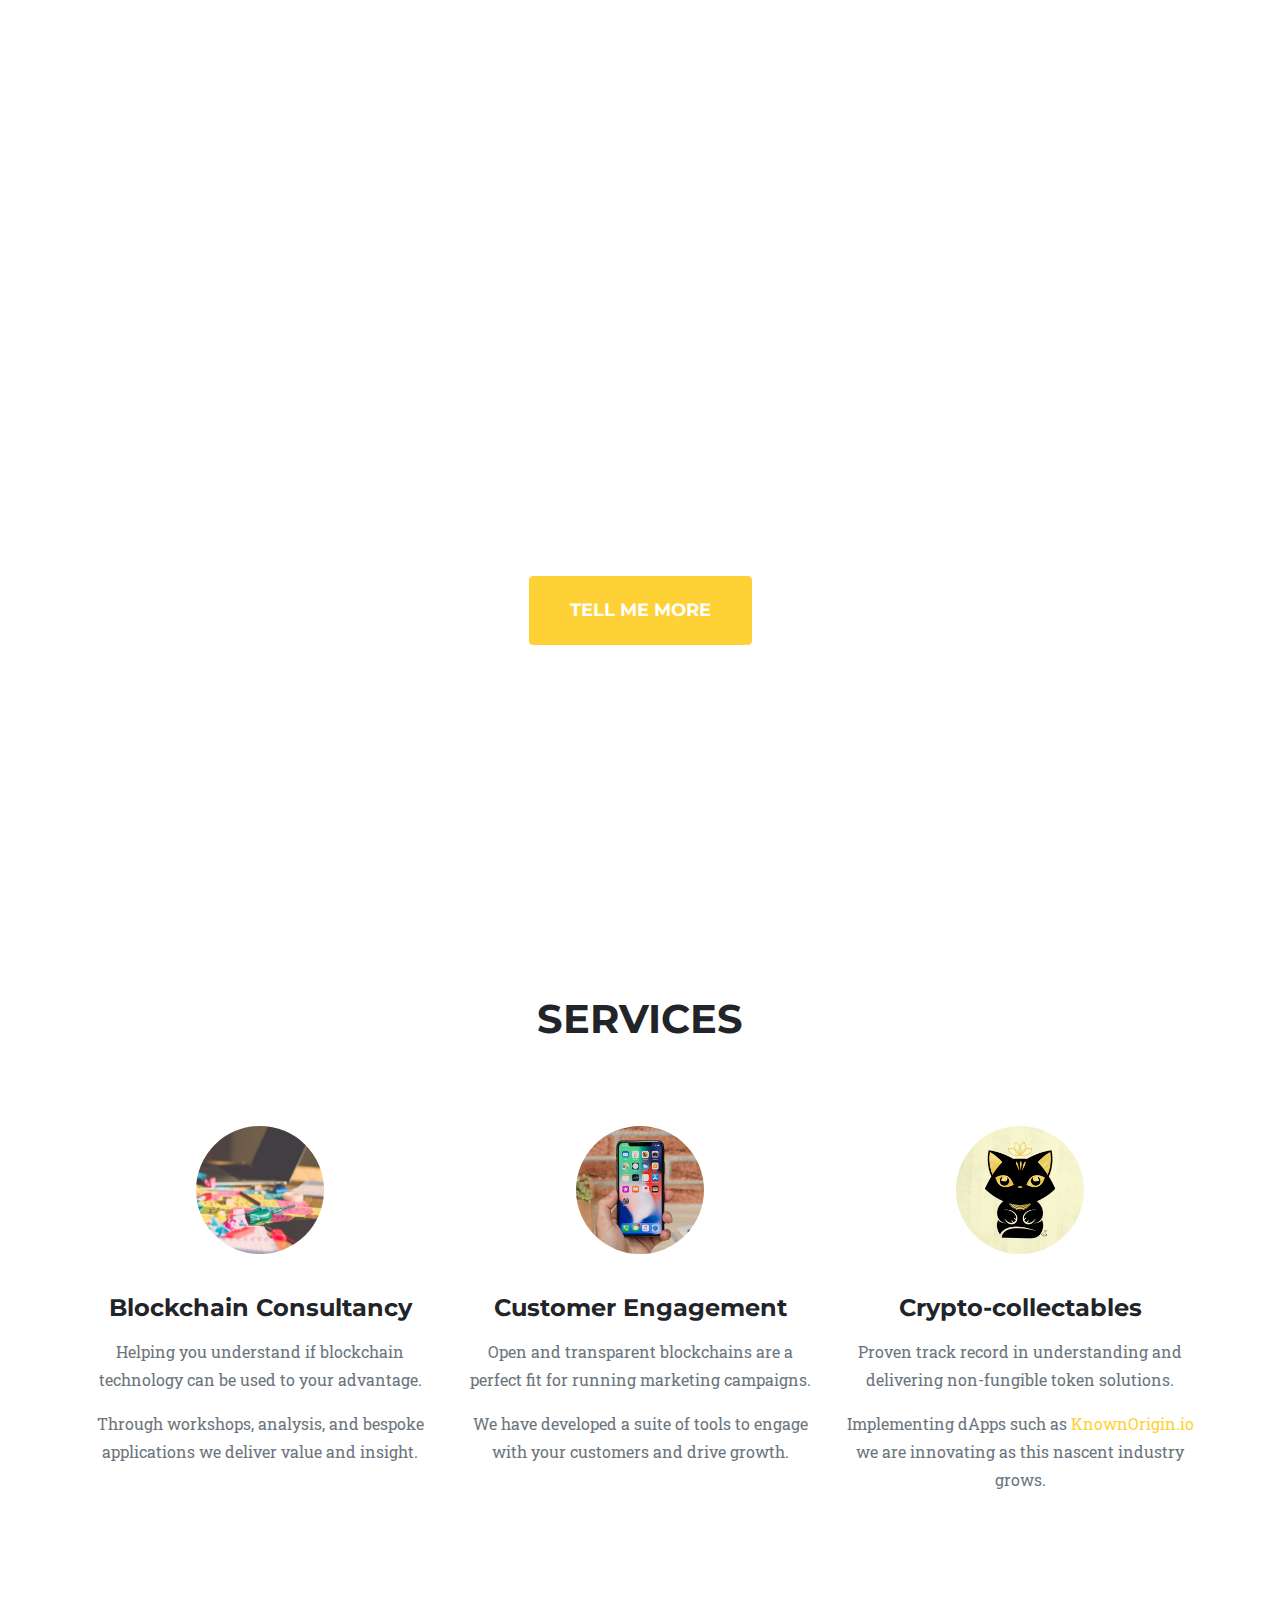
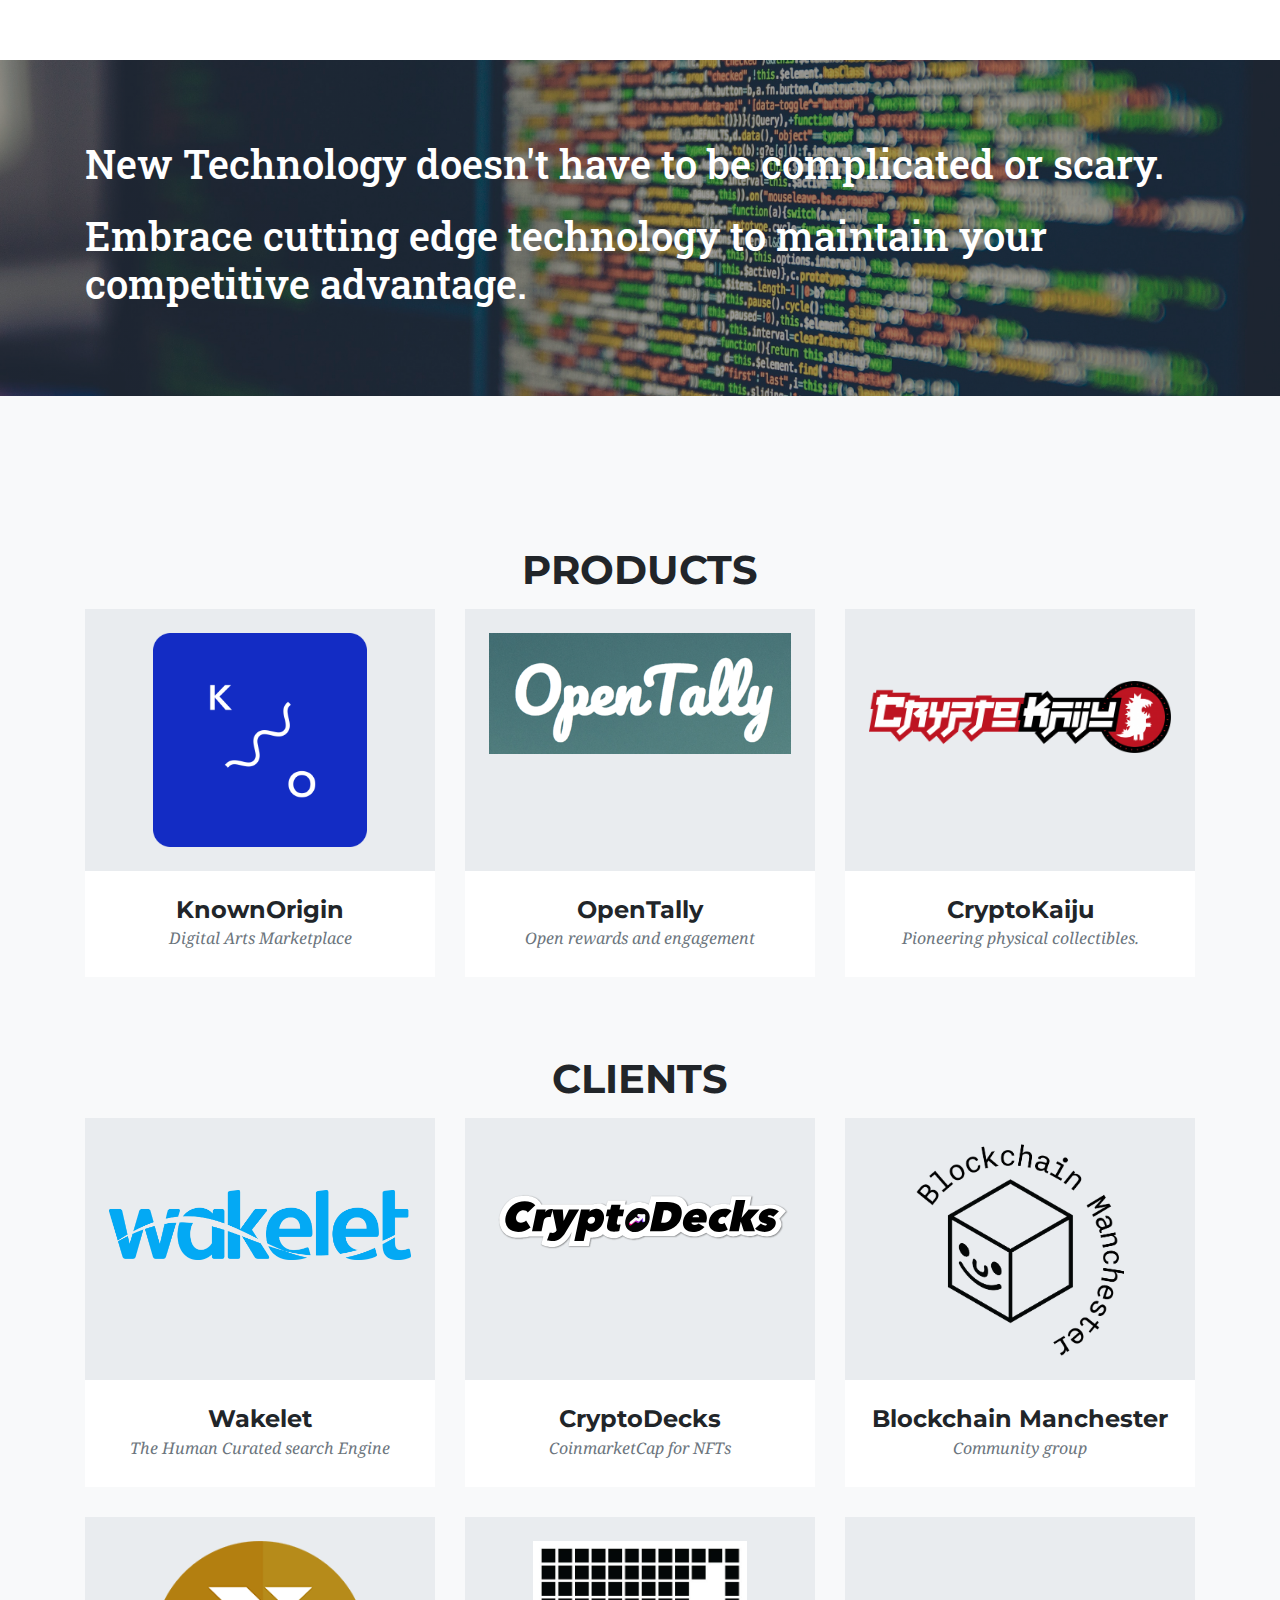
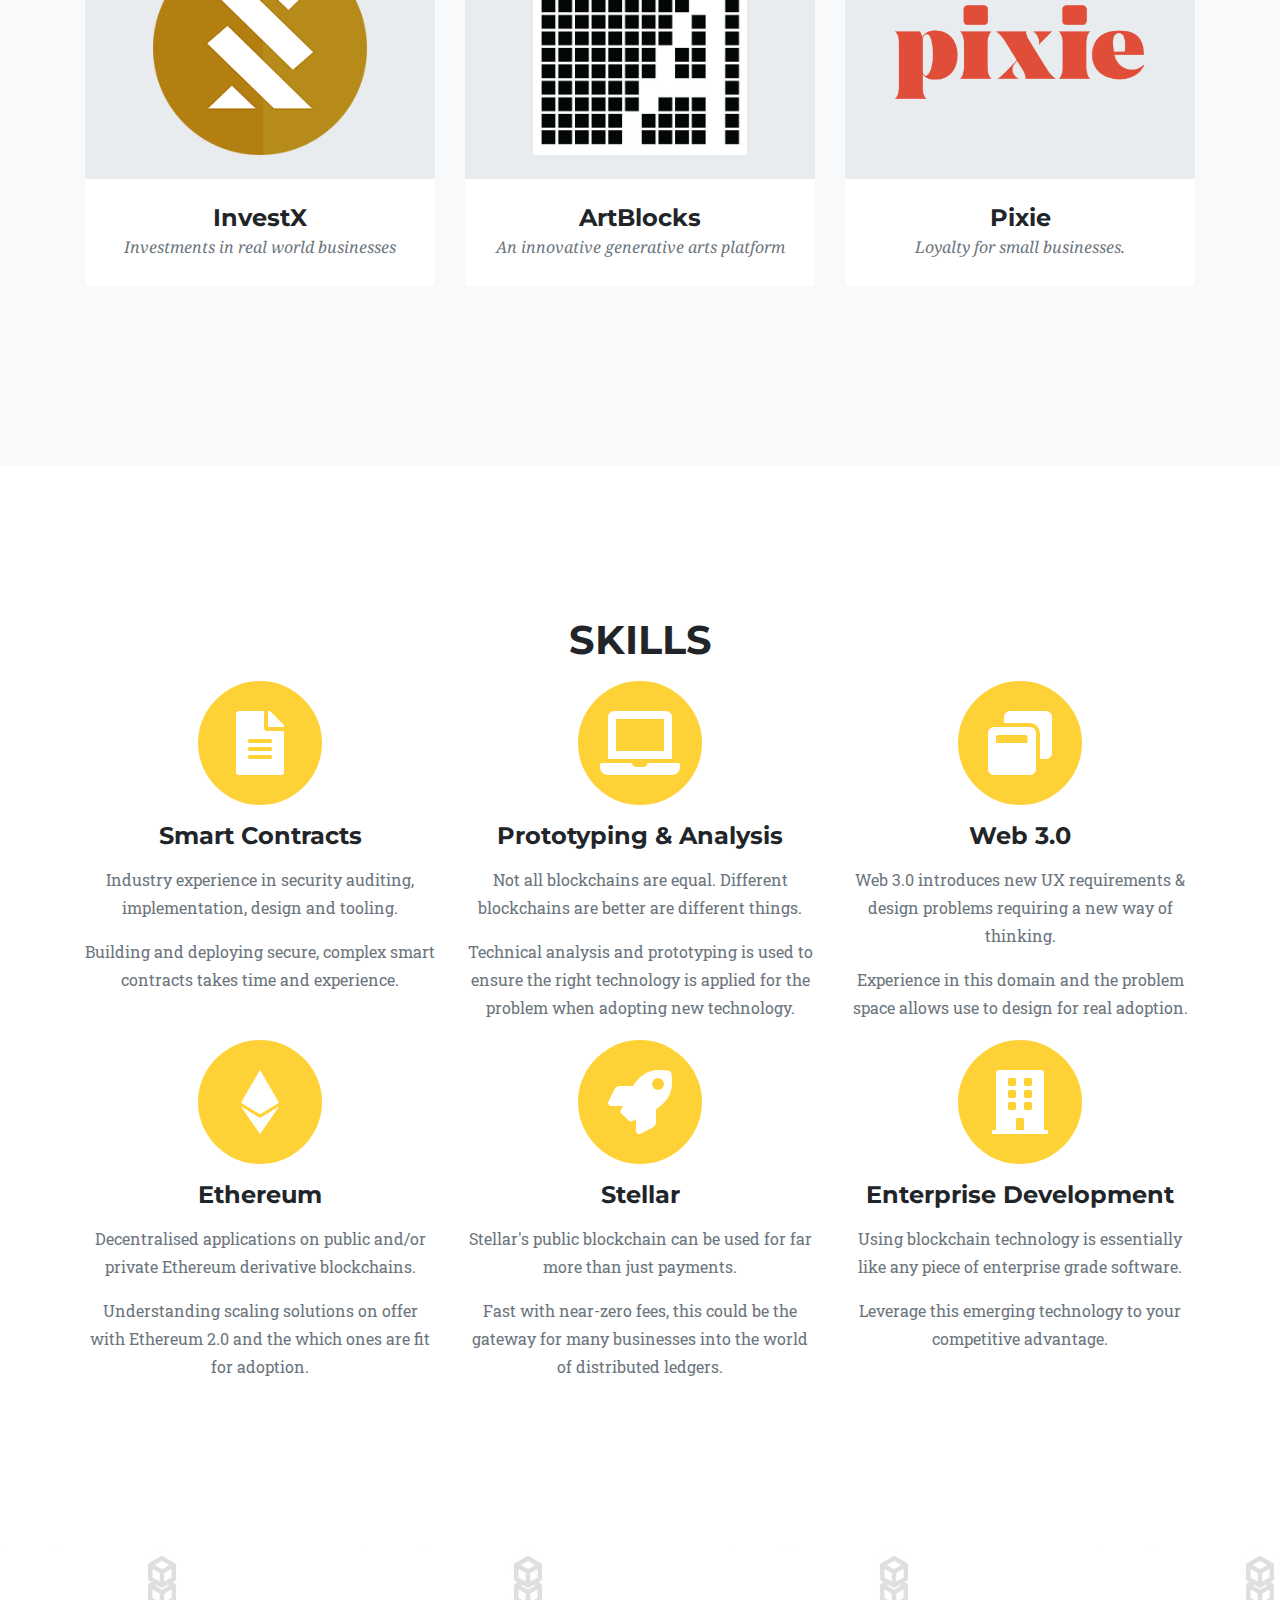
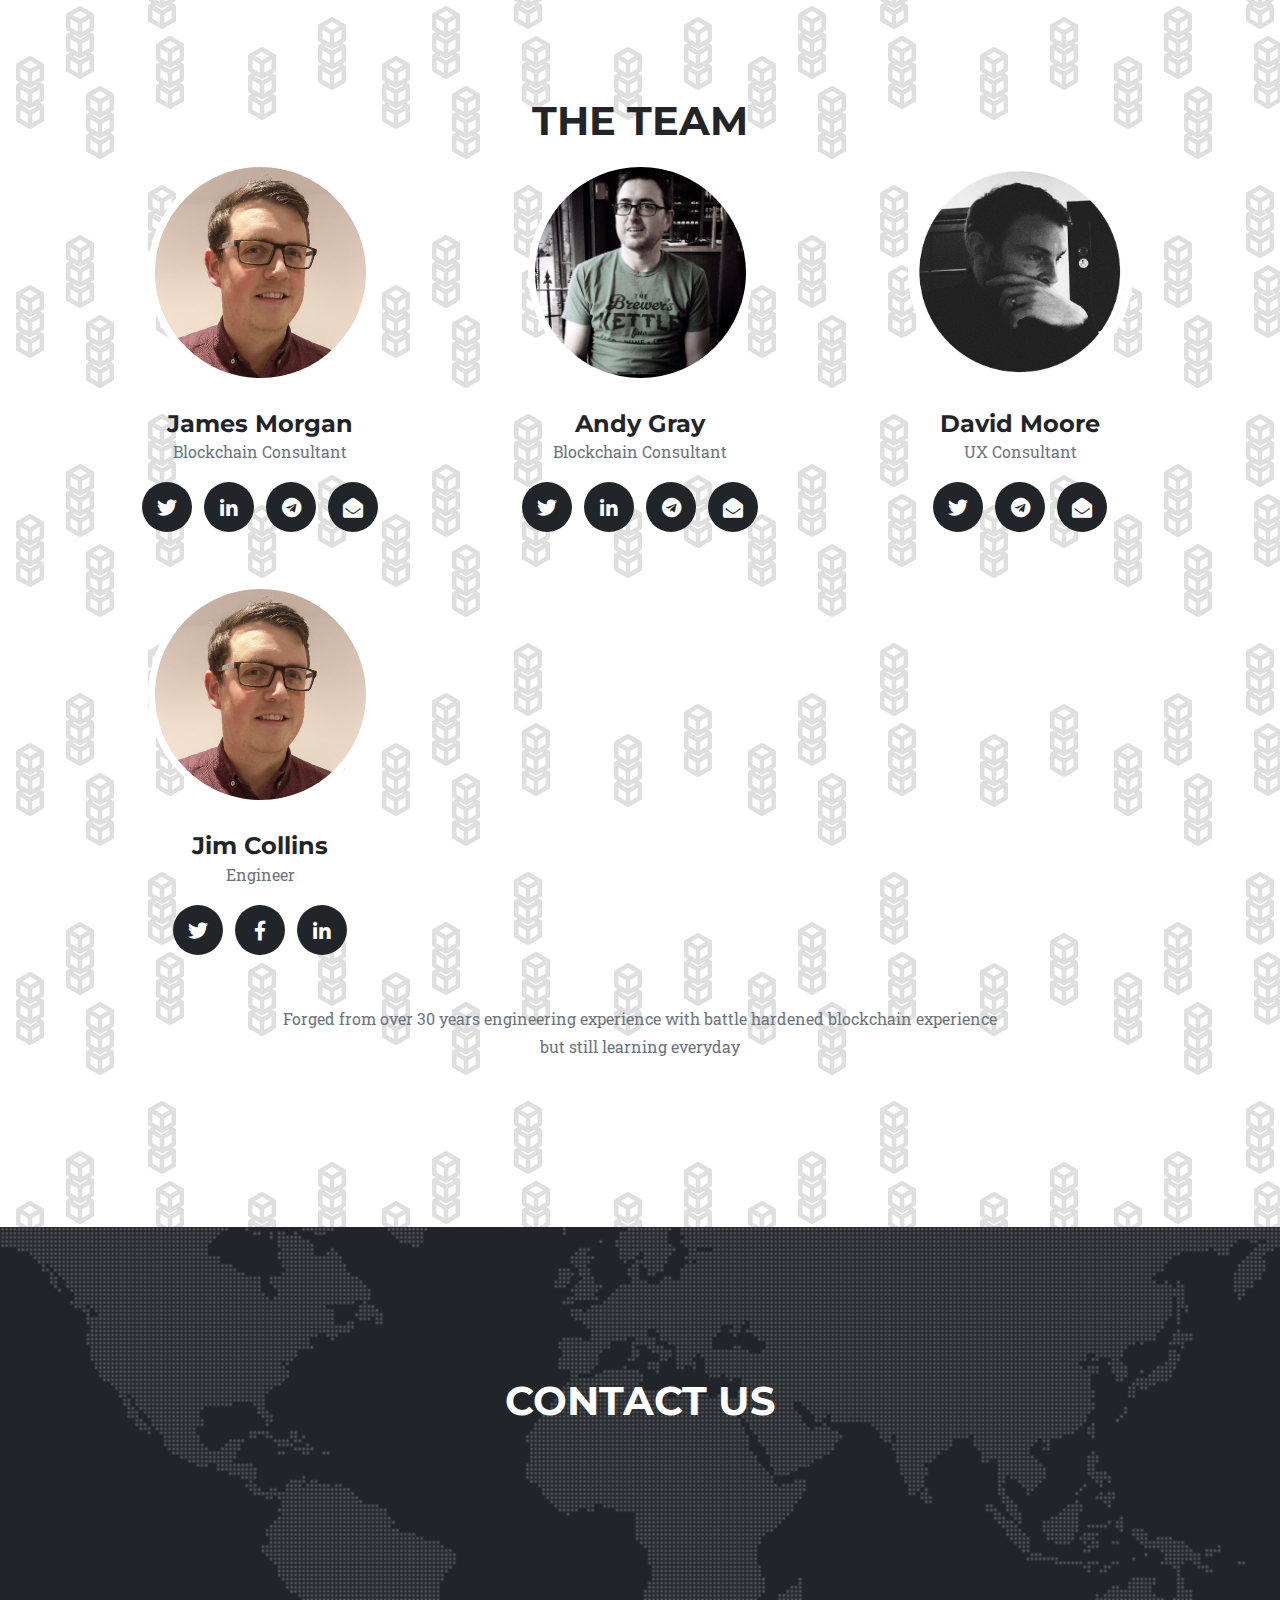
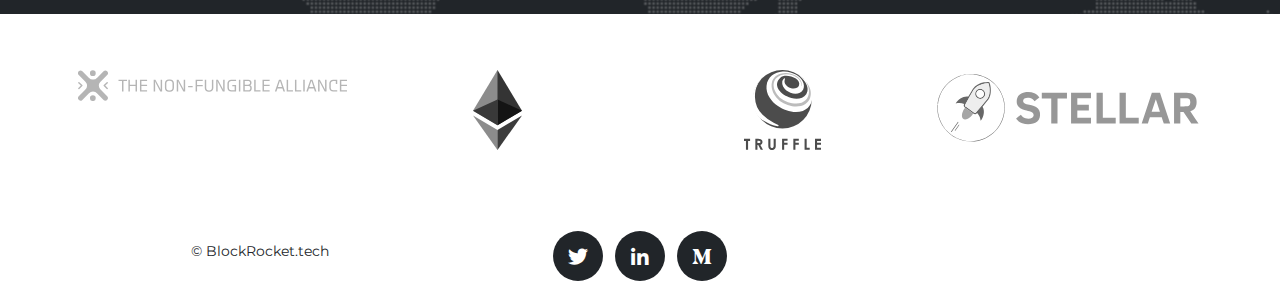
==== commit d010c51e: "better engagement" ====
--- a/index.html
+++ b/index.html
@@ -141,7 +141,7 @@
             </div>
             <div class="col-md-4">
                 <span class="fa-stack fa-4x">
-                    <img src="./img/raw.jpg" class="img-fluid rounded-circle"/>
+                    <img src="./img/xphone.jpg" class="img-fluid rounded-circle"/>
                 </span>
                 <h4 class="service-heading mt-5">Customer Engagement</h4>
                 <p class="text-muted">
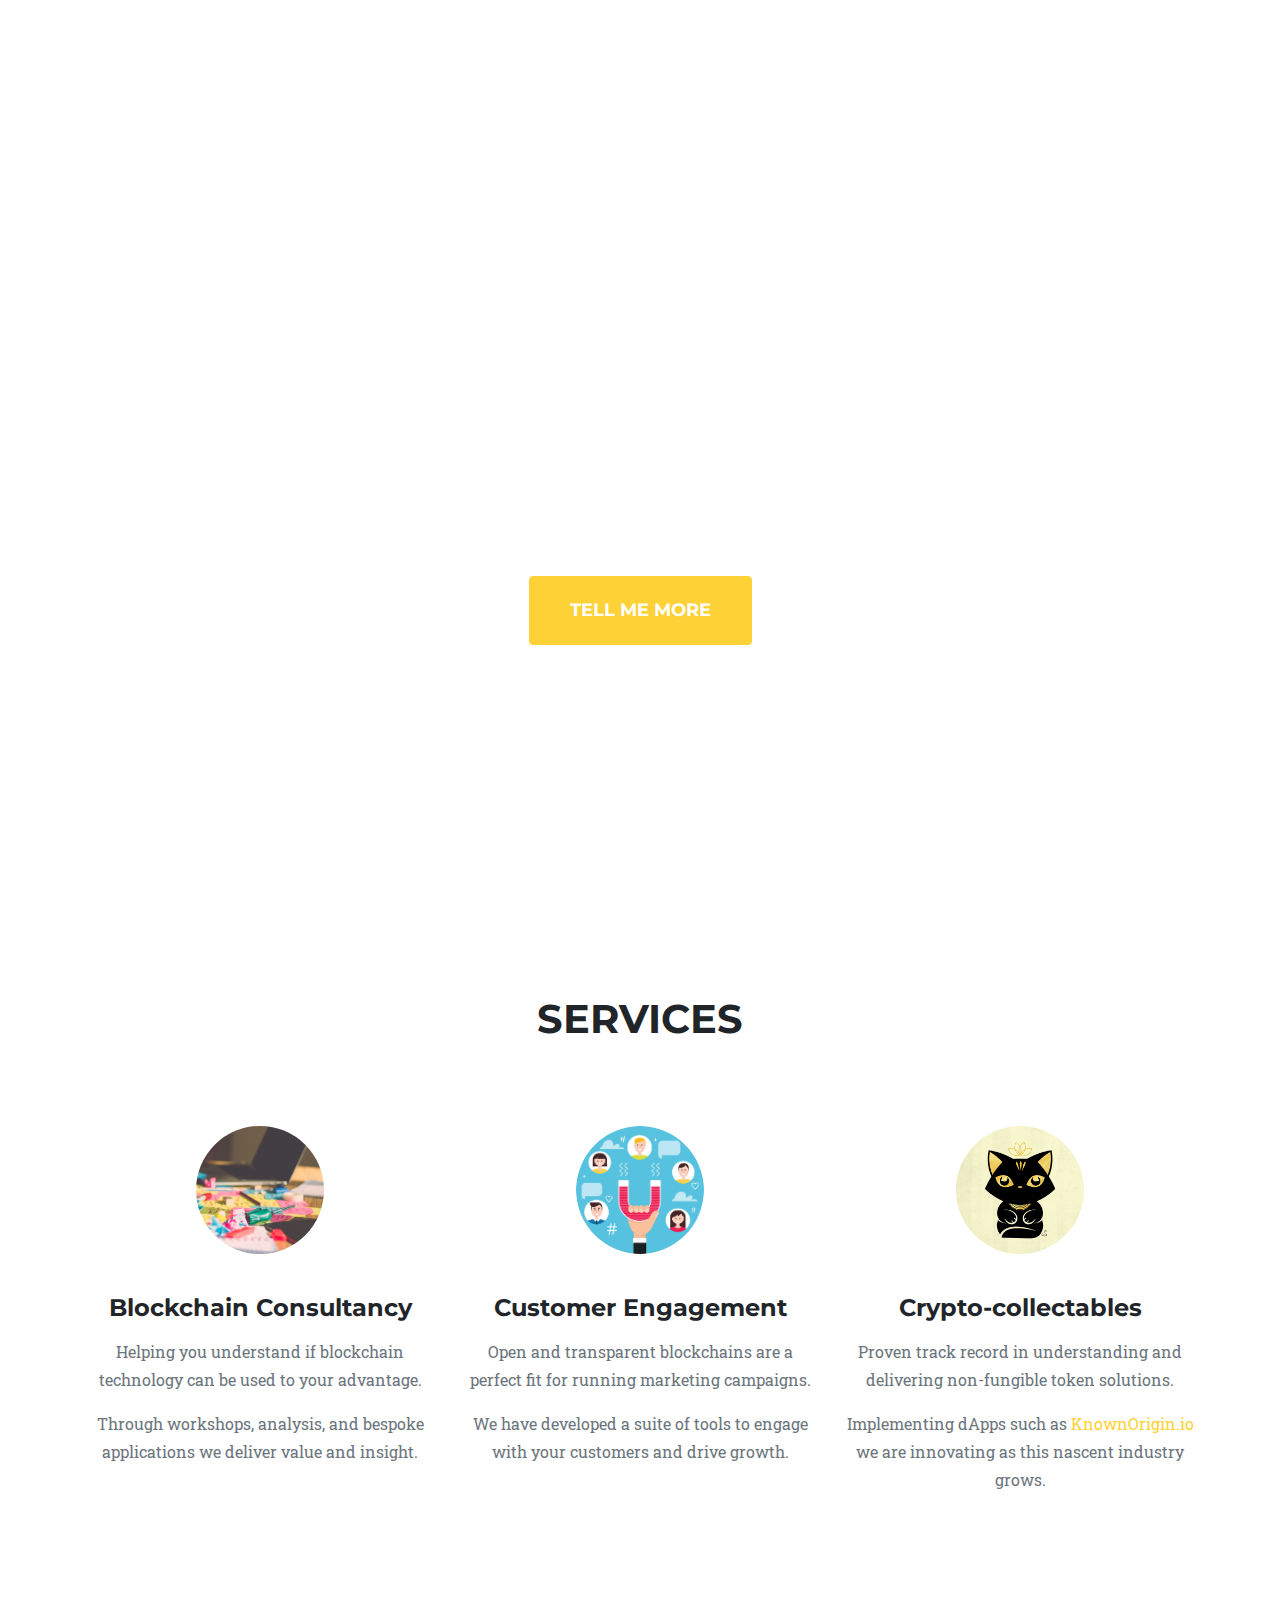
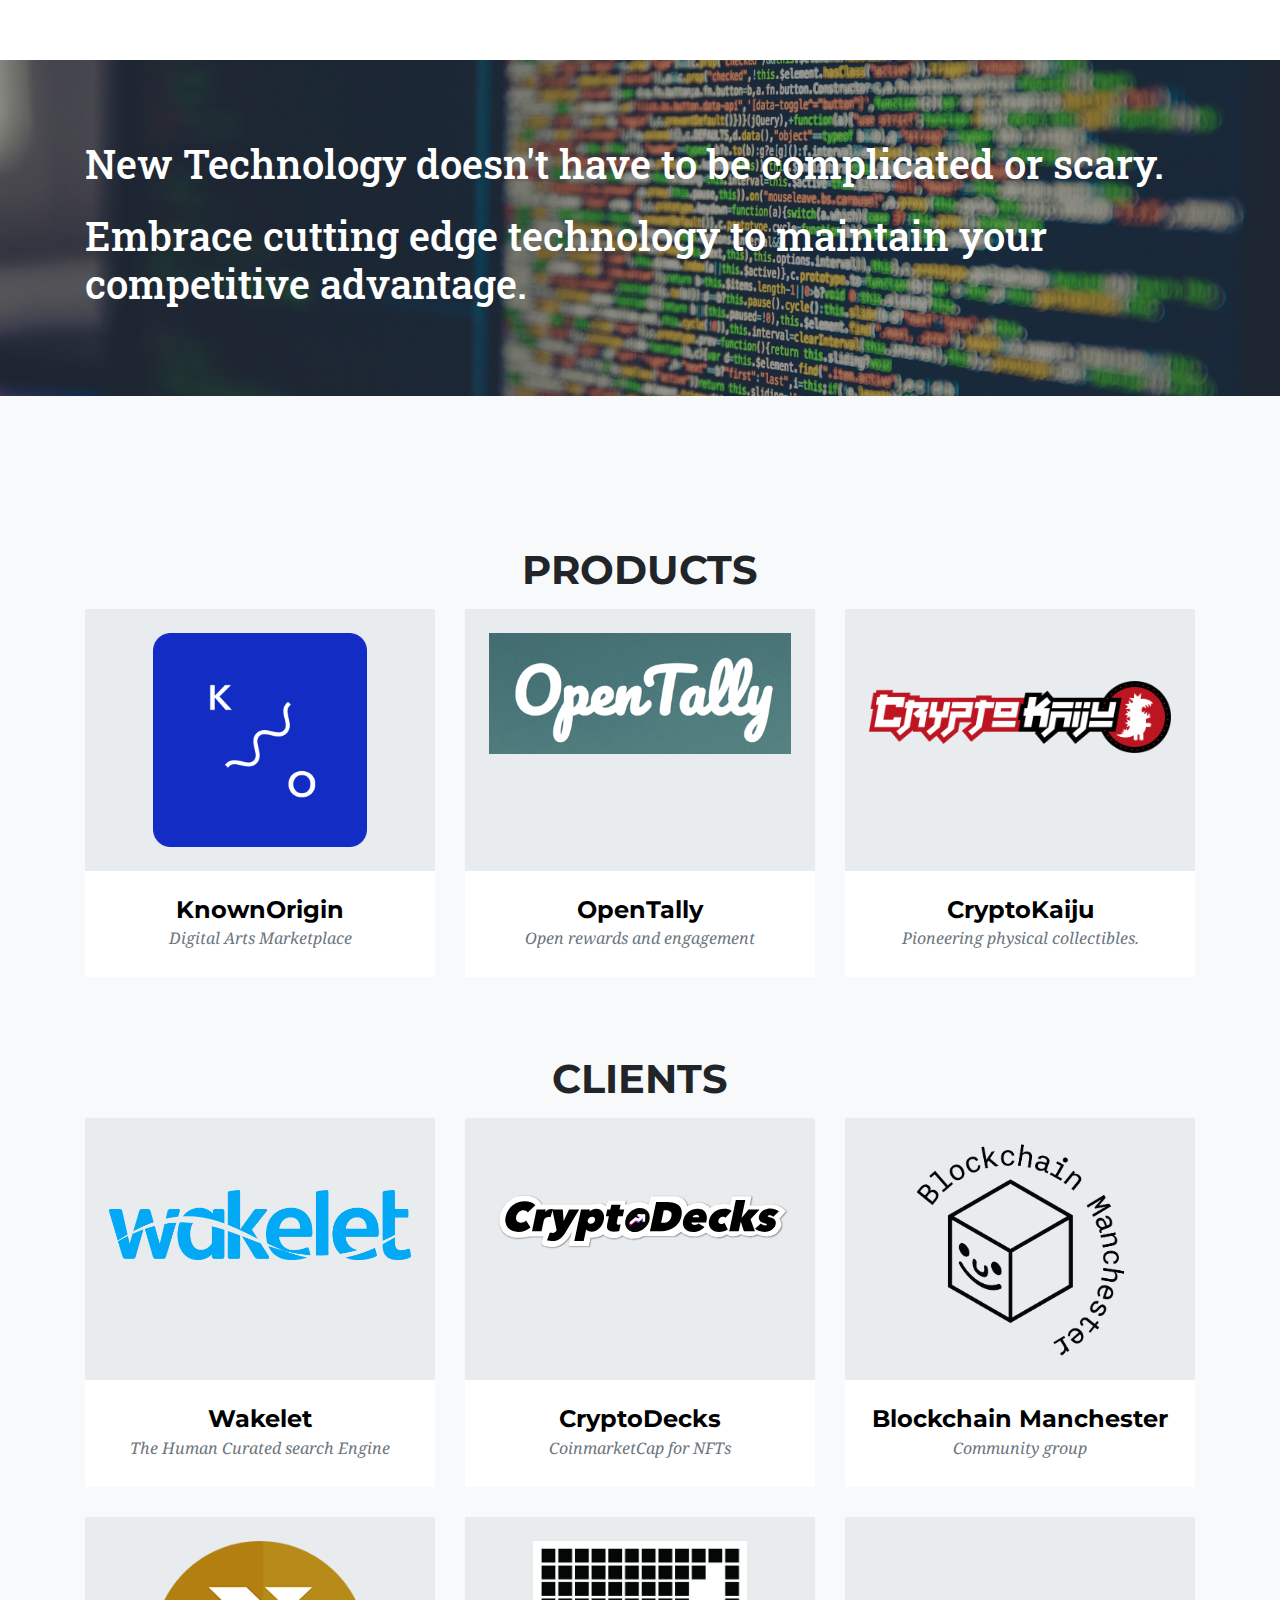
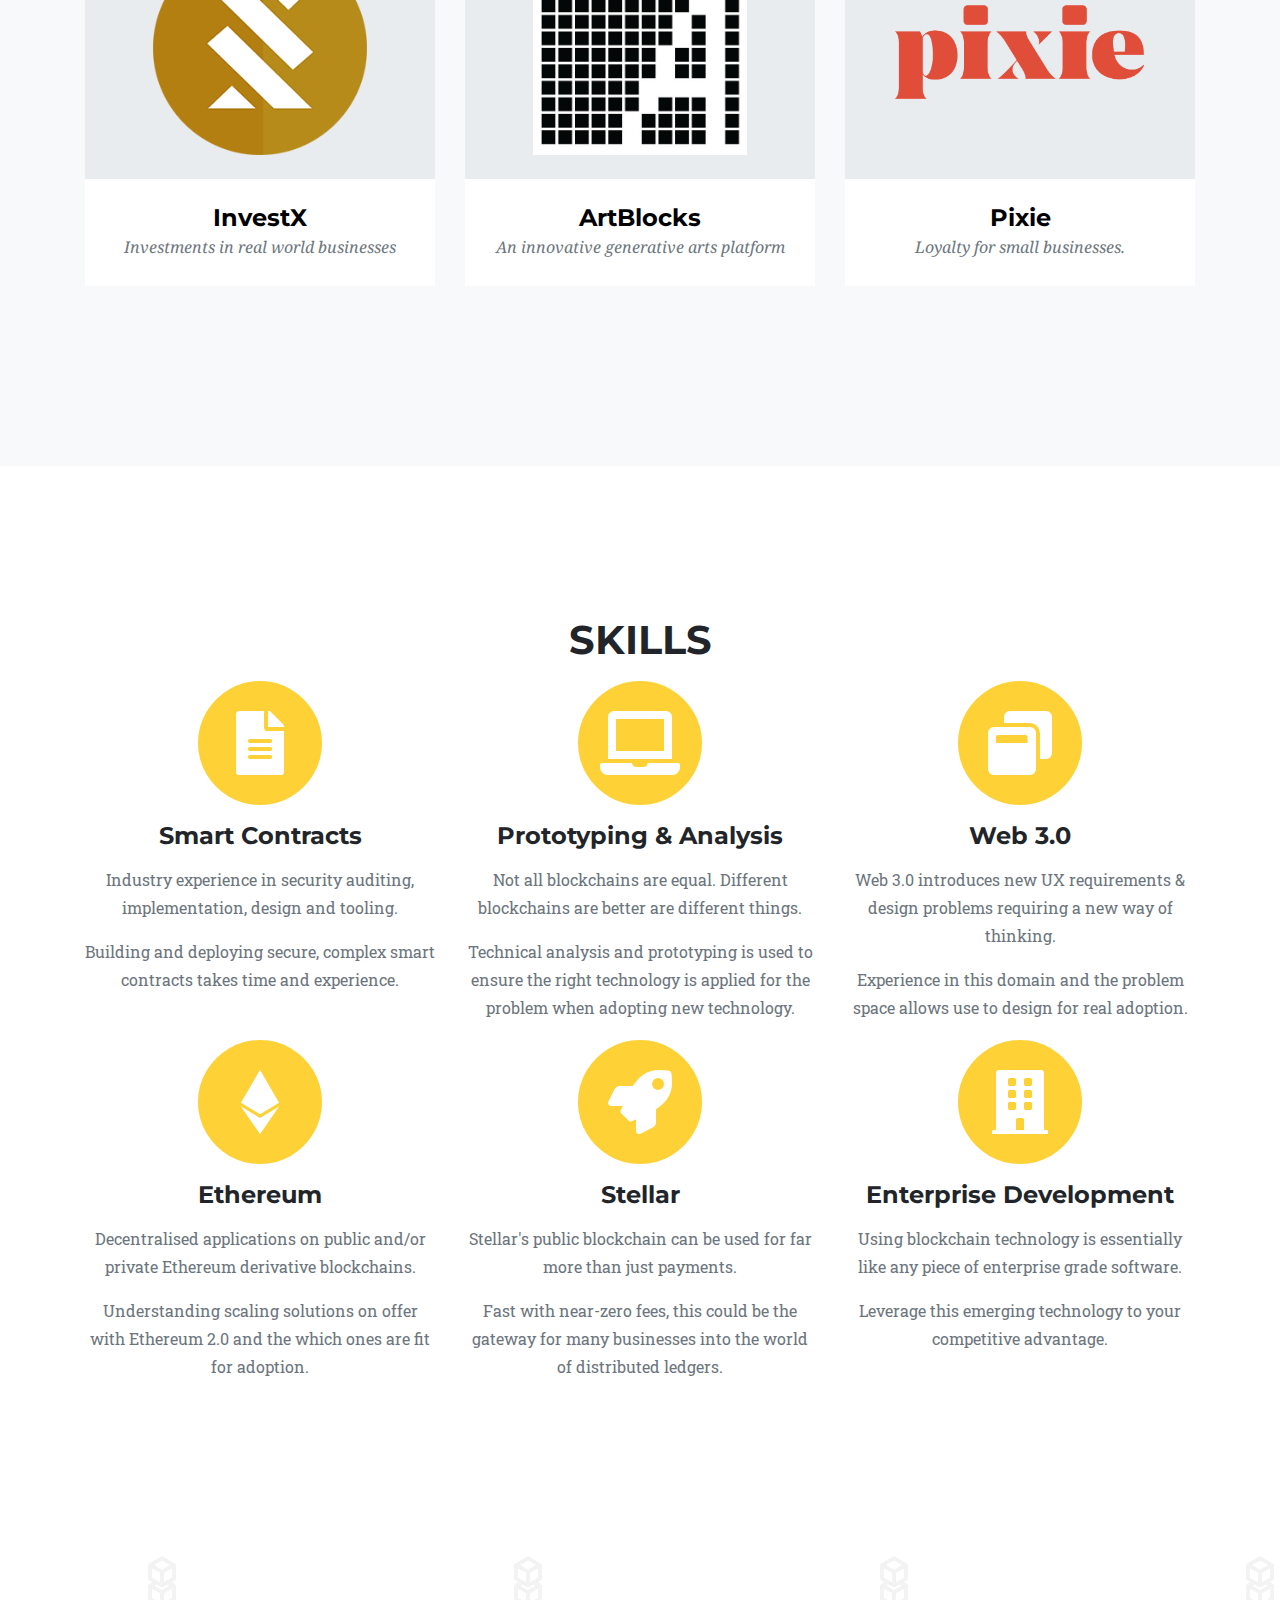
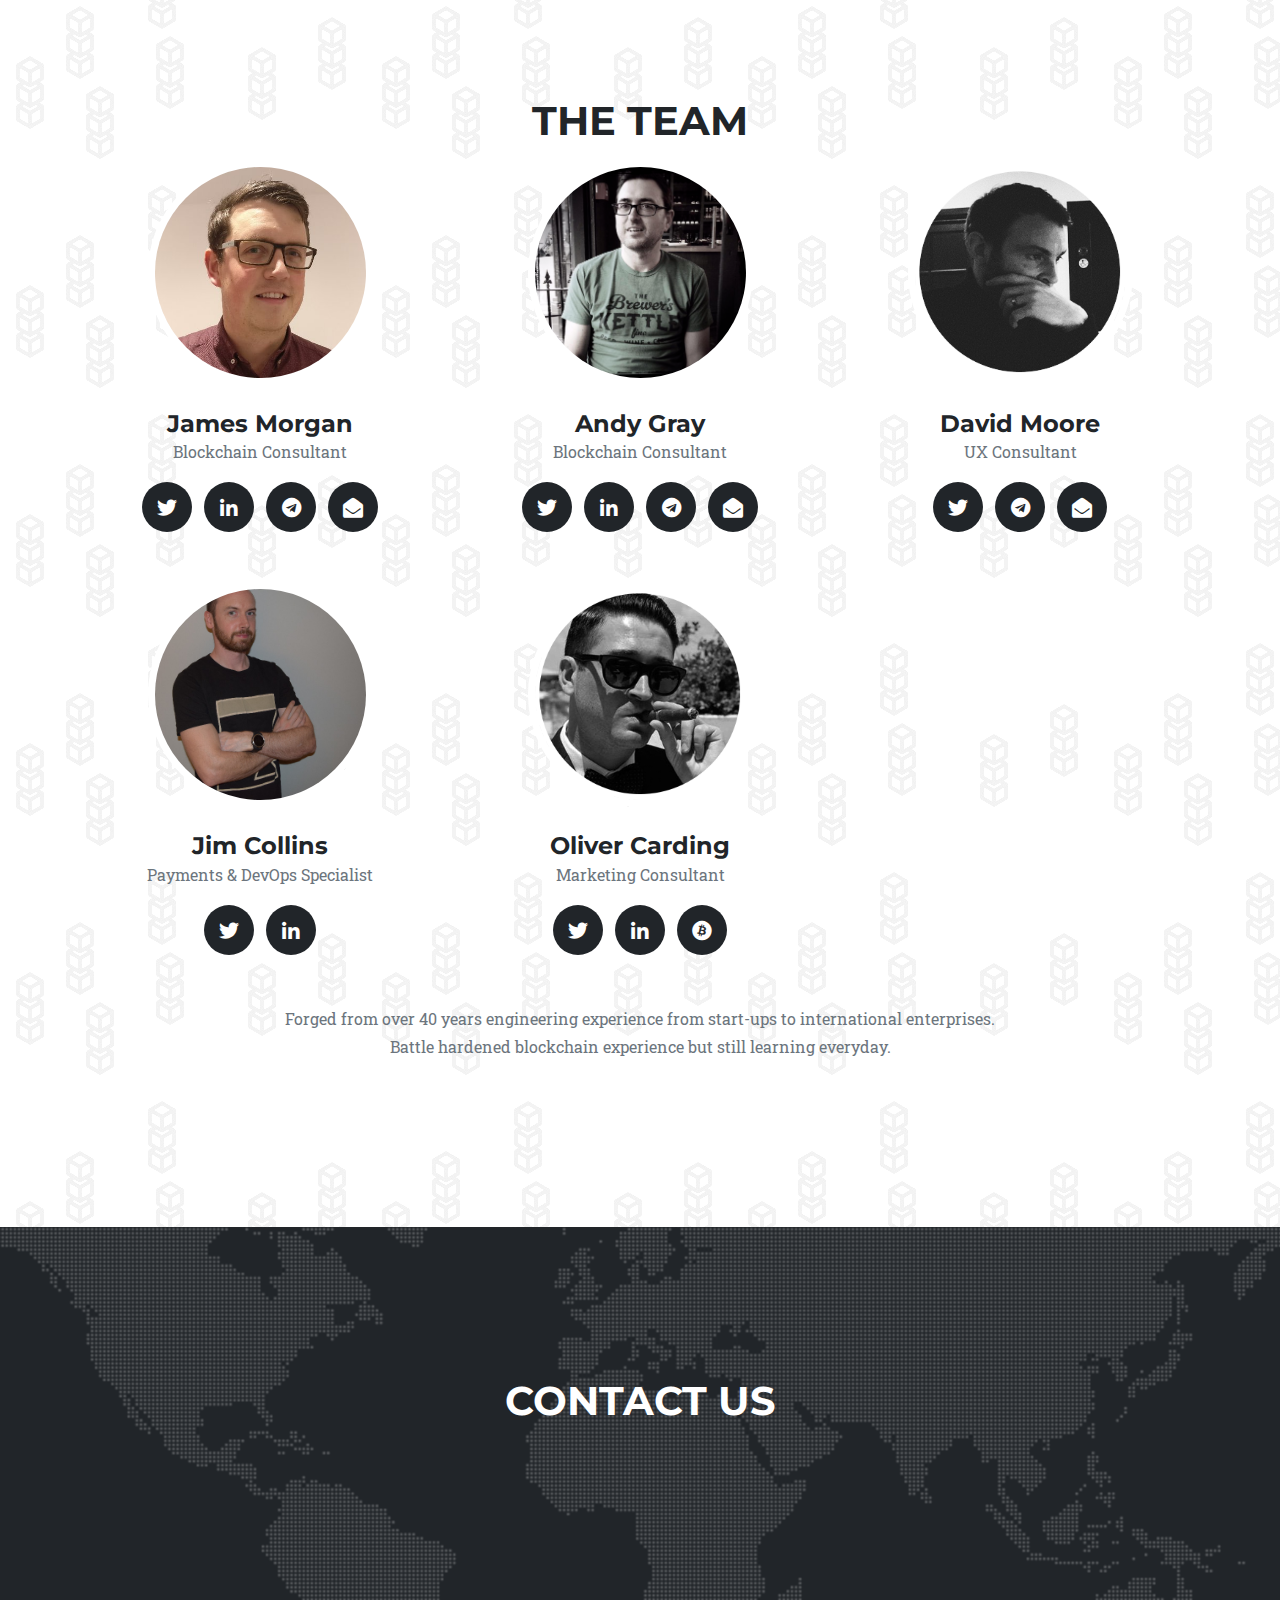
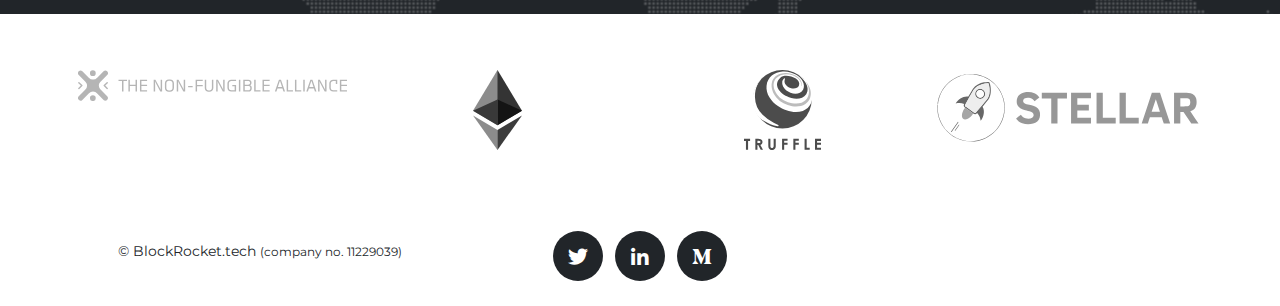
==== commit 2101417d: "Tweaking links, pictures etc" ====
--- a/index.html
+++ b/index.html
@@ -141,7 +141,7 @@
             </div>
             <div class="col-md-4">
                 <span class="fa-stack fa-4x">
-                    <img src="./img/xphone.jpg" class="img-fluid rounded-circle"/>
+                    <img src="./img/customer-engagement.png" class="img-fluid rounded-circle"/>
                 </span>
                 <h4 class="service-heading mt-5">Customer Engagement</h4>
                 <p class="text-muted">
@@ -198,8 +198,22 @@
                     <img class="img-fluid p-4" src="img/clients/KO_icLogo2-01.png" alt="">
                 </a>
                 <div class="portfolio-caption">
-                    <h4>KnownOrigin</h4>
+                    <h4><a href="http://knownorigin.io" target="_blank">KnownOrigin</a></h4>
                     <p class="text-muted">Digital Arts Marketplace</p>
+                </div>
+            </div>
+            <div class="col-md-4 col-sm-6 portfolio-item text-center">
+                <a class="portfolio-link" data-toggle="modal" href="#openTallyModal">
+                    <!--<div class="portfolio-hover">-->
+                    <!--<div class="portfolio-hover-content">-->
+                    <!--<i class="fas fa-plus fa-3x"></i>-->
+                    <!--</div>-->
+                    <!--</div>-->
+                    <img class="img-fluid p-4" src="img/clients/opentally.png" alt="">
+                </a>
+                <div class="portfolio-caption">
+                    <h4><a href="http://www.blockrocket.tech/opentally-landing/" target="_blank">OpenTally</a></h4>
+                    <p class="text-muted">Open rewards and engagement</p>
                 </div>
             </div>
             <div class="col-md-4 col-sm-6 portfolio-item text-center">
@@ -209,11 +223,75 @@
                     <!--<i class="fas fa-plus fa-3x"></i>-->
                     <!--</div>-->
                     <!--</div>-->
-                    <img class="img-fluid p-4" src="img/clients/opentally.png" alt="">
+                    <img class="img-fluid mt-5 p-4" src="img/clients/cryptokaiju.png" alt="">
                 </a>
                 <div class="portfolio-caption">
-                    <h4>OpenTally</h4>
-                    <p class="text-muted">Open rewards and engagement</p>
+                    <h4><a href="http://cryptokaiju.io" target="_blank">CryptoKaiju</a></h4>
+                    <p class="text-muted">Pioneering physical collectibles.</p>
+                </div>
+            </div>
+        </div>
+        <div class="row mt-5">
+            <div class="col-lg-12 text-center">
+                <h2 class="section-heading text-uppercase">Clients</h2>
+                <!--<h3 class="section-subheading text-muted">Past & Present</h3>-->
+            </div>
+        </div>
+        <div class="row">
+            <div class="col-md-4 col-sm-6 portfolio-item text-center">
+                <a class="portfolio-link" data-toggle="modal" href="#wakeletModel">
+                    <!--<div class="portfolio-hover">-->
+                    <!--<div class="portfolio-hover-content">-->
+                    <!--<i class="fas fa-plus fa-3x"></i>-->
+                    <!--</div>-->
+                    <!--</div>-->
+                    <img class="img-fluid mt-5 p-4" src="img/clients/Wakelet_blue.png" alt="">
+                </a>
+                <div class="portfolio-caption">
+                    <h4><a href="https://wakelet.com" target="_blank">Wakelet</a></h4>
+                    <p class="text-muted">The Human Curated search Engine</p>
+                </div>
+            </div>
+            <div class="col-md-4 col-sm-6 portfolio-item text-center">
+                <a class="portfolio-link" data-toggle="modal" href="#portfolioModal3">
+                    <!--<div class="portfolio-hover">-->
+                    <!--<div class="portfolio-hover-content">-->
+                    <!--<i class="fas fa-plus fa-3x"></i>-->
+                    <!--</div>-->
+                    <!--</div>-->
+                    <img class="img-fluid mt-5 p-4" src="img/clients/crypto-decks-logo.svg" alt="">
+                </a>
+                <div class="portfolio-caption">
+                    <h4><a href="http://cryptodecks.co" target="_blank">CryptoDecks</a></h4>
+                    <p class="text-muted">CoinmarketCap for NFTs</p>
+                </div>
+            </div>
+            <div class="col-md-4 col-sm-6 portfolio-item text-center">
+                <a class="portfolio-link" data-toggle="modal" href="#portfolioModal4">
+                    <!--<div class="portfolio-hover">-->
+                    <!--<div class="portfolio-hover-content">-->
+                    <!--<i class="fas fa-plus fa-3x"></i>-->
+                    <!--</div>-->
+                    <!--</div>-->
+                    <img class="img-fluid p-4" src="img/clients/Circle_logoBM-1-02.png" alt="">
+                </a>
+                <div class="portfolio-caption">
+                    <h4><a href="http://www.blockchainmanchester.co.uk/" target="_blank">Blockchain Manchester</a></h4>
+                    <p class="text-muted">Community group</p>
+                </div>
+            </div>
+            <div class="col-md-4 col-sm-6 portfolio-item text-center">
+                <a class="portfolio-link" data-toggle="modal" href="#portfolioModal5">
+                    <!--<div class="portfolio-hover">-->
+                    <!--<div class="portfolio-hover-content">-->
+                    <!--<i class="fas fa-plus fa-3x"></i>-->
+                    <!--</div>-->
+                    <!--</div>-->
+                    <img class="img-fluid p-4" src="img/clients/Investx.png" alt="">
+                </a>
+                <div class="portfolio-caption">
+                    <h4><a href="http://investx.io" target="_blank">InvestX</a></h4>
+                    <p class="text-muted">Investments in real world businesses</p>
                 </div>
             </div>
             <div class="col-md-4 col-sm-6 portfolio-item text-center">
@@ -223,75 +301,11 @@
                     <!--<i class="fas fa-plus fa-3x"></i>-->
                     <!--</div>-->
                     <!--</div>-->
-                    <img class="img-fluid mt-5 p-4" src="img/clients/cryptokaiju.png" alt="">
+                    <img class="img-fluid p-4" src="img/clients/AB_logoblocks.jpg" alt="">
                 </a>
                 <div class="portfolio-caption">
-                    <h4>CryptoKaiju</h4>
-                    <p class="text-muted">Pioneering physical collectibles.</p>
-                </div>
-            </div>
-        </div>
-        <div class="row mt-5">
-            <div class="col-lg-12 text-center">
-                <h2 class="section-heading text-uppercase">Clients</h2>
-                <!--<h3 class="section-subheading text-muted">Past & Present</h3>-->
-            </div>
-        </div>
-        <div class="row">
-            <div class="col-md-4 col-sm-6 portfolio-item text-center">
-                <a class="portfolio-link" data-toggle="modal" href="#wakeletModel">
-                    <!--<div class="portfolio-hover">-->
-                    <!--<div class="portfolio-hover-content">-->
-                    <!--<i class="fas fa-plus fa-3x"></i>-->
-                    <!--</div>-->
-                    <!--</div>-->
-                    <img class="img-fluid mt-5 p-4" src="img/clients/Wakelet_blue.png" alt="">
-                </a>
-                <div class="portfolio-caption">
-                    <h4>Wakelet</h4>
-                    <p class="text-muted">The Human Curated search Engine</p>
-                </div>
-            </div>
-            <div class="col-md-4 col-sm-6 portfolio-item text-center">
-                <a class="portfolio-link" data-toggle="modal" href="#portfolioModal3">
-                    <!--<div class="portfolio-hover">-->
-                    <!--<div class="portfolio-hover-content">-->
-                    <!--<i class="fas fa-plus fa-3x"></i>-->
-                    <!--</div>-->
-                    <!--</div>-->
-                    <img class="img-fluid mt-5 p-4" src="img/clients/crypto-decks-logo.svg" alt="">
-                </a>
-                <div class="portfolio-caption">
-                    <h4>CryptoDecks</h4>
-                    <p class="text-muted">CoinmarketCap for NFTs</p>
-                </div>
-            </div>
-            <div class="col-md-4 col-sm-6 portfolio-item text-center">
-                <a class="portfolio-link" data-toggle="modal" href="#portfolioModal4">
-                    <!--<div class="portfolio-hover">-->
-                    <!--<div class="portfolio-hover-content">-->
-                    <!--<i class="fas fa-plus fa-3x"></i>-->
-                    <!--</div>-->
-                    <!--</div>-->
-                    <img class="img-fluid p-4" src="img/clients/Circle_logoBM-1-02.png" alt="">
-                </a>
-                <div class="portfolio-caption">
-                    <h4>Blockchain Manchester</h4>
-                    <p class="text-muted">Community group</p>
-                </div>
-            </div>
-            <div class="col-md-4 col-sm-6 portfolio-item text-center">
-                <a class="portfolio-link" data-toggle="modal" href="#portfolioModal5">
-                    <!--<div class="portfolio-hover">-->
-                    <!--<div class="portfolio-hover-content">-->
-                    <!--<i class="fas fa-plus fa-3x"></i>-->
-                    <!--</div>-->
-                    <!--</div>-->
-                    <img class="img-fluid p-4" src="img/clients/Investx.png" alt="">
-                </a>
-                <div class="portfolio-caption">
-                    <h4>InvestX</h4>
-                    <p class="text-muted">Investments in real world businesses</p>
+                    <h4><a href="https://www.artblocks.io" target="_blank">ArtBlocks</a></h4>
+                    <p class="text-muted">An innovative generative arts platform</p>
                 </div>
             </div>
             <div class="col-md-4 col-sm-6 portfolio-item text-center">
@@ -301,24 +315,10 @@
                     <!--<i class="fas fa-plus fa-3x"></i>-->
                     <!--</div>-->
                     <!--</div>-->
-                    <img class="img-fluid p-4" src="img/clients/AB_logoblocks.jpg" alt="">
+                    <img class="img-fluid mt-5 p-4" src="img/clients/pixie-1.png" alt="">
                 </a>
                 <div class="portfolio-caption">
-                    <h4>ArtBlocks</h4>
-                    <p class="text-muted">An innovative generative arts platform</p>
-                </div>
-            </div>
-            <div class="col-md-4 col-sm-6 portfolio-item text-center">
-                <a class="portfolio-link" data-toggle="modal" href="#portfolioModal6">
-                    <!--<div class="portfolio-hover">-->
-                    <!--<div class="portfolio-hover-content">-->
-                    <!--<i class="fas fa-plus fa-3x"></i>-->
-                    <!--</div>-->
-                    <!--</div>-->
-                    <img class="img-fluid mt-5 p-4" src="img/clients/pixie-1.png" alt="">
-                </a>
-                <div class="portfolio-caption">
-                    <h4>Pixie</h4>
+                    <h4><a href="https://www.pixieapp.co/" target="_blank">Pixie</a></h4>
                     <p class="text-muted">Loyalty for small businesses.</p>
                 </div>
             </div>
@@ -514,23 +514,44 @@
             </div>
             <div class="col-sm-4">
                 <div class="team-member">
-                    <img class="mx-auto rounded-circle" src="img/team/James.jpg" alt="">
+                    <img class="mx-auto rounded-circle" src="img/team/JimCollins.jpeg" alt="">
                     <h4>Jim Collins</h4>
-                    <p class="text-muted">Engineer</p>
+                    <p class="text-muted">Payments & DevOps Specialist</p>
                     <ul class="list-inline social-buttons">
                         <li class="list-inline-item">
-                            <a href="#">
+                            <a href="https://twitter.com/jimcollinscork" target="_blank">
                                 <i class="fab fa-twitter"></i>
                             </a>
                         </li>
                         <li class="list-inline-item">
-                            <a href="#">
-                                <i class="fab fa-facebook-f"></i>
-                            </a>
-                        </li>
-                        <li class="list-inline-item">
-                            <a href="#">
+                            <a href="https://www.linkedin.com/in/jimcollinscork/" target="_blank">
                                 <i class="fab fa-linkedin-in"></i>
+                            </a>
+                        </li>
+                    </ul>
+                </div>
+            </div>
+            <div class="col-sm-4">
+                <div class="team-member">
+                    <img class="mx-auto rounded-circle" src="img/team/Oliver_C.png" alt="">
+                    <h4>Oliver Carding</h4>
+                    <p class="text-muted">
+                        Marketing Consultant
+                    </p>
+                    <ul class="list-inline social-buttons">
+                        <li class="list-inline-item">
+                            <a href="https://twitter.com/CoinJournal" target="_blank">
+                                <i class="fab fa-twitter"></i>
+                            </a>
+                        </li>
+                        <li class="list-inline-item">
+                            <a href="https://www.linkedin.com/in/olivercarding-marketing-man/" target="_blank">
+                                <i class="fab fa-linkedin-in"></i>
+                            </a>
+                        </li>
+                        <li class="list-inline-item">
+                            <a href="https://coinjournal.net/" target="_blank">
+                                <i class="fab fa-bitcoin"></i>
                             </a>
                         </li>
                     </ul>
@@ -540,7 +561,8 @@
         <div class="row">
             <div class="col-lg-8 mx-auto text-center">
                 <p class="large text-muted">
-                    Forged from over 30 years engineering experience with battle hardened blockchain experience but still learning everyday
+                    Forged from over 40 years engineering experience from start-ups to international enterprises.
+                    Battle hardened blockchain experience but still learning everyday.
                 </p>
             </div>
         </div>
@@ -578,24 +600,24 @@
     <div class="container">
         <div class="row ">
             <div class="col-md-3 col-sm-6 p-2">
-
-                <img class="img-fluid d-block mx-auto" src="img/logos/nft-alliance-logo.svg" alt="">
-
+                <a href="https://nonfungiblealliance.org" target="_blank">
+                    <img class="img-fluid d-block mx-auto" src="img/logos/nft-alliance-logo.svg" alt="">
+                </a>
             </div>
             <div class="col-md-3 col-sm-6 p-2">
-
-                <img class="img-fluid d-block mx-auto" src="img/logos/Ethereum_logo_2014.svg" alt="">
-
+                <a href="https://www.ethereum.org/" target="_blank">
+                    <img class="img-fluid d-block mx-auto" src="img/logos/Ethereum_logo_2014.svg" alt="">
+                </a>
             </div>
             <div class="col-md-3 col-sm-6 p-2">
-
-                <img class="img-fluid d-block mx-auto" src="img/logos/truffle.svg" alt="">
-
+                <a href="https://truffleframework.com" target="_blank">
+                    <img class="img-fluid d-block mx-auto" src="img/logos/truffle.svg" alt="">
+                </a>
             </div>
             <div class="col-md-3 col-sm-6 p-2">
-
-                <img class="img-fluid d-block mx-auto" src="img/logos/stellar-seeklogo.com.svg" alt="">
-
+                <a href="https://www.stellar.org/" target="_blank">
+                    <img class="img-fluid d-block mx-auto" src="img/logos/stellar-seeklogo.com.svg" alt="">
+                </a>
             </div>
         </div>
     </div>
@@ -606,7 +628,7 @@
     <div class="container">
         <div class="row">
             <div class="col-md-4">
-                <span class="copyright">&copy; BlockRocket.tech</span>
+                <span class="copyright">&copy; BlockRocket.tech <small>(company no. 11229039)</small></span>
             </div>
             <div class="col-md-4">
                 <ul class="list-inline social-buttons">
@@ -654,25 +676,29 @@
             </div>
             <div class="container">
                 <div class="row">
-                    <div class="col-lg-10 mx-auto">
+                    <div class="col-lg-12 mx-auto">
                         <div class="modal-body">
                             <h2 class="text-uppercase">Wakelet.io</h2>
                             <p class="item-intro text-muted">The Human Curated Search Engine.</p>
                             <img class="img-fluid d-block mx-auto" src="img/clients/Wakelet_blue.png" alt="">
                             <p>
                                 We worked with Wakelet to help them understand how they can use Blockchain technology,
-                                and introduce a incentivisation model for its users which are to be a key driving
+                                and introduce a incentivisation model for their users which are to be a key driving
                                 factor in the Human curated search Engine.
                             </p>
                             <p>
                                 As part of our engagement we developed proof-of-concepts using both public and private
-                                Ethereum Blockchains, Stellar as well as looking ath the available scaling options which are
+                                Ethereum Blockchain's, Stellar, as well as looking at the available scaling options which are
                                 available today to help Wakelet grow into millions of daily users.
                             </p>
                             <ul class="list-inline">
                                 <li>#Blockhain, #Ethereum, #Stellar, #Raiden, #Public #Private</li>
                                 <li>#Research, #Consultancy, #Advisory, #Tokenization, #Incentivisation, #PoC</li>
                             </ul>
+                            <a class="btn btn-info" href="http://wakelet.io" target="_blank">
+                                <i class="fas fa-link"></i>
+                                Visit
+                            </a>
                             <button class="btn btn-primary" data-dismiss="modal" type="button">
                                 <i class="fas fa-times"></i>
                                 Close
@@ -685,7 +711,7 @@
     </div>
 </div>
 
-<!-- Wakelet -->
+<!-- KnownOrigin -->
 <div class="portfolio-modal modal fade" id="knownOriginModel" tabindex="-1" role="dialog" aria-hidden="true">
     <div class="modal-dialog">
         <div class="modal-content">
@@ -696,24 +722,28 @@
             </div>
             <div class="container">
                 <div class="row">
-                    <div class="col-lg-10 mx-auto">
+                    <div class="col-lg-12 mx-auto">
                         <div class="modal-body">
                             <h2 class="text-uppercase">KnownOrigin.io</h2>
                             <p class="item-intro text-muted">Ethereum Digital Arts Platform.</p>
                             <img class="img-fluid d-block mx-auto" src="img/clients/KO_icLogo2-01.png" alt=""
                                  style="width: 200px">
                             <p>
-                                This is out first public product, internally design, developed and managed.
+                                This is our first public product, internally design, developed and managed from the ground up.
                             </p>
                             <p>
                                 KnownOrigin.io allows for budding and established Digital Artists to sell tokenized art
-                                on the Ethereum Blockchain utilising ERC-721 smart contracts along with IPFS and a
+                                on the Ethereum Blockchain, utilising ERC-721 smart contracts along with IPFS and a
                                 serverless architecture.
                             </p>
                             <ul class="list-inline">
                                 <li>#Blockhain, #Ethereum, #ERC-721, #IPFS, #Public, #SmartContracts</li>
                                 <li>#DigitialArt, #Collectables, #Firebase, #Serverless</li>
                             </ul>
+                            <a class="btn btn-info" href="http://knownorigin.io" target="_blank">
+                                <i class="fas fa-link"></i>
+                                Visit
+                            </a>
                             <button class="btn btn-primary" data-dismiss="modal" type="button">
                                 <i class="fas fa-times"></i>
                                 Close
@@ -727,6 +757,56 @@
 </div>
 
 
+<!-- KnownOrigin -->
+<div class="portfolio-modal modal fade" id="openTallyModal" tabindex="-1" role="dialog" aria-hidden="true">
+    <div class="modal-dialog">
+        <div class="modal-content">
+            <div class="close-modal" data-dismiss="modal">
+                <div class="lr">
+                    <div class="rl"></div>
+                </div>
+            </div>
+            <div class="container">
+                <div class="row">
+                    <div class="col-lg-12 mx-auto">
+                        <div class="modal-body">
+                            <h2 class="text-uppercase">OpenTally</h2>
+                            <p class="item-intro text-muted">Open Transparent Reward & Customer Engagement</p>
+                            <img class="img-fluid d-block mx-auto" src="img/clients/opentally.png" alt=""
+                                 style="width: 200px">
+                            <p>
+                                Many businesses simply need to keep a tally of things - points for loyalty, vouchers, rewards, tickets, et cetera.
+                            </p>
+                            <p>
+                                Traditionally companies tend to build closed bespoke applications with no interoperability ultimately affecting the end-user experience and reducing the potential of marketing campaigns.
+                            </p>
+                            <p>
+                                There is no common, low cost, low barrier to entry solution that can leverage open and transparent technology to deliver a frictionless experience.
+                            </p>
+                            <p>
+                                The current cost of deploying and managing existing solutions greatly reduces their effectiveness and the potential for increased engagement.
+                            </p>
+                            <ul class="list-inline">
+                                <li>#Blockhain, #Stelar, #Public, #Wallet, #Mobile</li>
+                                <li>#Rewards, #Incentivisation, #Loyalty, #Vouchers, #Tickets</li>
+                            </ul>
+                            <a class="btn btn-info" href="http://www.blockrocket.tech/opentally-landing/" target="_blank">
+                                <i class="fas fa-link"></i>
+                                Visit
+                            </a>
+                            <button class="btn btn-primary" data-dismiss="modal" type="button">
+                                <i class="fas fa-times"></i>
+                                Close
+                            </button>
+                        </div>
+                    </div>
+                </div>
+            </div>
+        </div>
+    </div>
+</div>
+
+
 <!-- Bootstrap core JavaScript -->
 <script src="vendor/jquery/jquery.min.js"></script>
 <script src="vendor/bootstrap/js/bootstrap.bundle.min.js"></script>
--- a/css/agency.min.css
+++ b/css/agency.min.css
@@ -2,4 +2,4 @@
  * Start Bootstrap - Agency v5.0.2 (https://startbootstrap.com/template-overviews/agency)
  * Copyright 2013-2018 Start Bootstrap
  * Licensed under MIT (https://github.com/BlackrockDigital/startbootstrap-agency/blob/master/LICENSE)
- */body{overflow-x:hidden;font-family:'Roboto Slab',-apple-system,BlinkMacSystemFont,'Segoe UI',Roboto,'Helvetica Neue',Arial,sans-serif,'Apple Color Emoji','Segoe UI Emoji','Segoe UI Symbol','Noto Color Emoji'}p{line-height:1.75}a{color:#fed136}a:hover{color:#fec503}.text-primary{color:#fed136!important}h1,h2,h3,h4,h5,h6{font-weight:700;font-family:Montserrat,-apple-system,BlinkMacSystemFont,'Segoe UI',Roboto,'Helvetica Neue',Arial,sans-serif,'Apple Color Emoji','Segoe UI Emoji','Segoe UI Symbol','Noto Color Emoji'}section{padding:100px 0}section h2.section-heading{font-size:40px;margin-top:0;margin-bottom:15px}section h3.section-subheading{font-size:16px;font-weight:400;font-style:italic;margin-bottom:75px;text-transform:none;font-family:'Droid Serif',-apple-system,BlinkMacSystemFont,'Segoe UI',Roboto,'Helvetica Neue',Arial,sans-serif,'Apple Color Emoji','Segoe UI Emoji','Segoe UI Symbol','Noto Color Emoji'}@media (min-width:768px){section{padding:150px 0}}.btn{font-family:Montserrat,-apple-system,BlinkMacSystemFont,'Segoe UI',Roboto,'Helvetica Neue',Arial,sans-serif,'Apple Color Emoji','Segoe UI Emoji','Segoe UI Symbol','Noto Color Emoji';font-weight:700}.btn-xl{font-size:18px;padding:20px 40px}.btn-primary{background-color:#fed136;border-color:#fed136}.btn-primary:active,.btn-primary:focus,.btn-primary:hover{background-color:#fec810!important;border-color:#fec810!important;color:#fff}.btn-primary:active,.btn-primary:focus{-webkit-box-shadow:0 0 0 .2rem rgba(254,209,55,.5)!important;box-shadow:0 0 0 .2rem rgba(254,209,55,.5)!important}::-moz-selection{background:#fed136;text-shadow:none}::selection{background:#fed136;text-shadow:none}img::-moz-selection{background:0 0}img::selection{background:0 0}img::-moz-selection{background:0 0}.small-stack-logo{height:40px}#mainNav{background-color:#212529}#mainNav .navbar-toggler{font-size:12px;right:0;padding:13px;text-transform:uppercase;color:#fff;border:0;background-color:#fed136;font-family:Montserrat,-apple-system,BlinkMacSystemFont,'Segoe UI',Roboto,'Helvetica Neue',Arial,sans-serif,'Apple Color Emoji','Segoe UI Emoji','Segoe UI Symbol','Noto Color Emoji'}#mainNav .navbar-brand{color:#fff;font-family:Montserrat,-apple-system,BlinkMacSystemFont,'Segoe UI',Roboto,'Helvetica Neue',Arial,sans-serif,'Apple Color Emoji','Segoe UI Emoji','Segoe UI Symbol','Noto Color Emoji'}#mainNav .navbar-brand.active,#mainNav .navbar-brand:active,#mainNav .navbar-brand:focus,#mainNav .navbar-brand:hover{color:#fec503}#mainNav .navbar-nav .nav-item .nav-link{font-size:90%;font-weight:400;padding:.75em 0;letter-spacing:1px;color:#fff;font-family:Montserrat,-apple-system,BlinkMacSystemFont,'Segoe UI',Roboto,'Helvetica Neue',Arial,sans-serif,'Apple Color Emoji','Segoe UI Emoji','Segoe UI Symbol','Noto Color Emoji'}#mainNav .navbar-nav .nav-item .nav-link.active,#mainNav .navbar-nav .nav-item .nav-link:hover{color:#fed136}@media (min-width:992px){#mainNav{padding-top:25px;padding-bottom:25px;-webkit-transition:padding-top .3s,padding-bottom .3s;transition:padding-top .3s,padding-bottom .3s;border:none;background-color:transparent}#mainNav .navbar-brand{font-size:1.75em;-webkit-transition:all .3s;transition:all .3s}#mainNav .navbar-nav .nav-item .nav-link{padding:1.1em 1em!important}#mainNav.navbar-shrink{padding-top:0;padding-bottom:0;background-color:#212529}#mainNav.navbar-shrink .navbar-brand{font-size:1.25em;padding:12px 0}}header.masthead{text-align:center;color:#fff;background-image:url(../img/toolbox_2.jpg);background-repeat:no-repeat;background-attachment:scroll;background-position:center center;background-size:cover}header.masthead .intro-text{padding-top:150px;padding-bottom:100px}header.masthead .intro-text .intro-lead-in{font-size:22px;font-style:italic;line-height:22px;margin-bottom:25px;font-family:'Droid Serif',-apple-system,BlinkMacSystemFont,'Segoe UI',Roboto,'Helvetica Neue',Arial,sans-serif,'Apple Color Emoji','Segoe UI Emoji','Segoe UI Symbol','Noto Color Emoji'}header.masthead .intro-text .intro-lead-in img{width:400px}header.masthead .intro-text .intro-heading{font-size:30px;font-weight:700;line-height:50px;margin-bottom:25px;font-family:Montserrat,-apple-system,BlinkMacSystemFont,'Segoe UI',Roboto,'Helvetica Neue',Arial,sans-serif,'Apple Color Emoji','Segoe UI Emoji','Segoe UI Symbol','Noto Color Emoji'}header.masthead .intro-text .intro-sub-heading{font-size:25px;font-weight:700;line-height:25px;margin-bottom:25px;font-family:Montserrat,-apple-system,BlinkMacSystemFont,'Segoe UI',Roboto,'Helvetica Neue',Arial,sans-serif,'Apple Color Emoji','Segoe UI Emoji','Segoe UI Symbol','Noto Color Emoji'}@media (min-width:768px){header.masthead .intro-text{padding-top:300px;padding-bottom:200px}header.masthead .intro-text .intro-lead-in{font-size:40px;font-style:italic;line-height:40px;margin-bottom:25px;font-family:'Droid Serif',-apple-system,BlinkMacSystemFont,'Segoe UI',Roboto,'Helvetica Neue',Arial,sans-serif,'Apple Color Emoji','Segoe UI Emoji','Segoe UI Symbol','Noto Color Emoji'}header.masthead .intro-text .intro-heading{font-size:75px;font-weight:700;line-height:75px;margin-bottom:50px;font-family:Montserrat,-apple-system,BlinkMacSystemFont,'Segoe UI',Roboto,'Helvetica Neue',Arial,sans-serif,'Apple Color Emoji','Segoe UI Emoji','Segoe UI Symbol','Noto Color Emoji'}}.service-heading{margin:15px 0;text-transform:none}#portfolio .portfolio-item{right:0;margin:0 0 15px}#portfolio .portfolio-item .portfolio-link{position:relative;display:block;max-width:400px;margin:0 auto;cursor:pointer;background-color:#e9ecef;height:262px}#portfolio .portfolio-item .portfolio-link .portfolio-hover{position:absolute;width:100%;height:100%;-webkit-transition:all ease .5s;transition:all ease .5s;opacity:0;background:rgba(254,209,54,.9)}#portfolio .portfolio-item .portfolio-link .portfolio-hover:hover{opacity:1}#portfolio .portfolio-item .portfolio-link .portfolio-hover .portfolio-hover-content{font-size:20px;position:absolute;top:50%;width:100%;height:20px;margin-top:-12px;text-align:center;color:#fff}#portfolio .portfolio-item .portfolio-link .portfolio-hover .portfolio-hover-content i{margin-top:-12px}#portfolio .portfolio-item .portfolio-link .portfolio-hover .portfolio-hover-content h3,#portfolio .portfolio-item .portfolio-link .portfolio-hover .portfolio-hover-content h4{margin:0}#portfolio .portfolio-item .portfolio-link img{max-height:262px}#portfolio .portfolio-item .portfolio-caption{max-width:400px;margin:0 auto;padding:25px;text-align:center;background-color:#fff}#portfolio .portfolio-item .portfolio-caption h4{margin:0;text-transform:none}#portfolio .portfolio-item .portfolio-caption p{font-size:16px;font-style:italic;margin:0;font-family:'Droid Serif',-apple-system,BlinkMacSystemFont,'Segoe UI',Roboto,'Helvetica Neue',Arial,sans-serif,'Apple Color Emoji','Segoe UI Emoji','Segoe UI Symbol','Noto Color Emoji'}#portfolio *{z-index:2}@media (min-width:767px){#portfolio .portfolio-item{margin:0 0 30px}}.portfolio-modal{padding-right:0!important}.portfolio-modal .modal-dialog{max-width:50vw;margin:auto}.portfolio-modal .modal-content{padding:100px 0;text-align:center}.portfolio-modal .modal-content h2{font-size:3em;margin-bottom:15px}.portfolio-modal .modal-content p{margin-bottom:30px}.portfolio-modal .modal-content p.item-intro{font-size:16px;font-style:italic;margin:20px 0 30px;font-family:'Droid Serif',-apple-system,BlinkMacSystemFont,'Segoe UI',Roboto,'Helvetica Neue',Arial,sans-serif,'Apple Color Emoji','Segoe UI Emoji','Segoe UI Symbol','Noto Color Emoji'}.portfolio-modal .modal-content ul.list-inline{margin-top:0;margin-bottom:30px}.portfolio-modal .modal-content img{margin-bottom:30px}.portfolio-modal .modal-content button{cursor:pointer}.portfolio-modal .close-modal{position:absolute;top:25px;right:25px;width:75px;height:75px;cursor:pointer;background-color:transparent}.portfolio-modal .close-modal:hover{opacity:.3}.portfolio-modal .close-modal .lr{z-index:1051;width:1px;height:75px;margin-left:35px;-webkit-transform:rotate(45deg);transform:rotate(45deg);background-color:#212529}.portfolio-modal .close-modal .lr .rl{z-index:1052;width:1px;height:75px;-webkit-transform:rotate(90deg);transform:rotate(90deg);background-color:#212529}#team{background-image:url(../img/br_repeat.png)}.team-member{margin-bottom:50px;text-align:center}.team-member img{width:225px;height:225px;border:7px solid #fff}.team-member h4{margin-top:25px;margin-bottom:0;text-transform:none}.team-member p{margin-top:0}section#contact{background-color:#212529;background-image:url(../img/map-image.png);background-repeat:no-repeat;background-position:center}section#contact .section-heading{color:#fff}section#contact .form-group{margin-bottom:25px}section#contact .form-group input,section#contact .form-group textarea{padding:20px}section#contact .form-group input.form-control{height:auto}section#contact .form-group textarea.form-control{height:248px}section#contact .form-control:focus{border-color:#fed136;-webkit-box-shadow:none;box-shadow:none}section#contact ::-webkit-input-placeholder{font-weight:700;color:#ced4da;font-family:Montserrat,-apple-system,BlinkMacSystemFont,'Segoe UI',Roboto,'Helvetica Neue',Arial,sans-serif,'Apple Color Emoji','Segoe UI Emoji','Segoe UI Symbol','Noto Color Emoji'}section#contact :-moz-placeholder{font-weight:700;color:#ced4da;font-family:Montserrat,-apple-system,BlinkMacSystemFont,'Segoe UI',Roboto,'Helvetica Neue',Arial,sans-serif,'Apple Color Emoji','Segoe UI Emoji','Segoe UI Symbol','Noto Color Emoji'}section#contact ::-moz-placeholder{font-weight:700;color:#ced4da;font-family:Montserrat,-apple-system,BlinkMacSystemFont,'Segoe UI',Roboto,'Helvetica Neue',Arial,sans-serif,'Apple Color Emoji','Segoe UI Emoji','Segoe UI Symbol','Noto Color Emoji'}section#contact :-ms-input-placeholder{font-weight:700;color:#ced4da;font-family:Montserrat,-apple-system,BlinkMacSystemFont,'Segoe UI',Roboto,'Helvetica Neue',Arial,sans-serif,'Apple Color Emoji','Segoe UI Emoji','Segoe UI Symbol','Noto Color Emoji'}footer{padding:25px 0;text-align:center}footer span.copyright{font-size:90%;line-height:40px;text-transform:none;font-family:Montserrat,-apple-system,BlinkMacSystemFont,'Segoe UI',Roboto,'Helvetica Neue',Arial,sans-serif,'Apple Color Emoji','Segoe UI Emoji','Segoe UI Symbol','Noto Color Emoji'}footer ul.quicklinks{font-size:90%;line-height:40px;margin-bottom:0;text-transform:none;font-family:Montserrat,-apple-system,BlinkMacSystemFont,'Segoe UI',Roboto,'Helvetica Neue',Arial,sans-serif,'Apple Color Emoji','Segoe UI Emoji','Segoe UI Symbol','Noto Color Emoji'}ul.social-buttons{margin-bottom:0}ul.social-buttons li a{font-size:20px;line-height:50px;display:block;width:50px;height:50px;-webkit-transition:all .3s;transition:all .3s;color:#fff;border-radius:100%;outline:0;background-color:#212529}ul.social-buttons li a:active,ul.social-buttons li a:focus,ul.social-buttons li a:hover{background-color:#fed136}.callout{padding-top:5rem;padding-bottom:5rem;color:#fff;background:-webkit-gradient(linear,left top,left bottom,from(rgba(0,0,0,.4)),to(rgba(0,0,0,.4))),url(../img/code.jpeg);background:linear-gradient(rgba(0,0,0,.4),rgba(0,0,0,.4)),url(../img/code.jpeg);background-position:center center;background-repeat:no-repeat;background-size:cover}.callout h2{font-size:3.5rem;font-weight:900;display:block;max-width:30rem}#logos img{-webkit-filter:grayscale(100%);filter:grayscale(100%);max-height:80px}+ */body{overflow-x:hidden;font-family:'Roboto Slab',-apple-system,BlinkMacSystemFont,'Segoe UI',Roboto,'Helvetica Neue',Arial,sans-serif,'Apple Color Emoji','Segoe UI Emoji','Segoe UI Symbol','Noto Color Emoji'}p{line-height:1.75}a{color:#fed136}a:hover{color:#fec503}.text-primary{color:#fed136!important}h1,h2,h3,h4,h5,h6{font-weight:700;font-family:Montserrat,-apple-system,BlinkMacSystemFont,'Segoe UI',Roboto,'Helvetica Neue',Arial,sans-serif,'Apple Color Emoji','Segoe UI Emoji','Segoe UI Symbol','Noto Color Emoji'}section{padding:100px 0}section h2.section-heading{font-size:40px;margin-top:0;margin-bottom:15px}section h3.section-subheading{font-size:16px;font-weight:400;font-style:italic;margin-bottom:75px;text-transform:none;font-family:'Droid Serif',-apple-system,BlinkMacSystemFont,'Segoe UI',Roboto,'Helvetica Neue',Arial,sans-serif,'Apple Color Emoji','Segoe UI Emoji','Segoe UI Symbol','Noto Color Emoji'}@media (min-width:768px){section{padding:150px 0}}.btn{font-family:Montserrat,-apple-system,BlinkMacSystemFont,'Segoe UI',Roboto,'Helvetica Neue',Arial,sans-serif,'Apple Color Emoji','Segoe UI Emoji','Segoe UI Symbol','Noto Color Emoji';font-weight:700}.btn-xl{font-size:18px;padding:20px 40px}.btn-primary{background-color:#fed136;border-color:#fed136}.btn-primary:active,.btn-primary:focus,.btn-primary:hover{background-color:#fec810!important;border-color:#fec810!important;color:#fff}.btn-primary:active,.btn-primary:focus{-webkit-box-shadow:0 0 0 .2rem rgba(254,209,55,.5)!important;box-shadow:0 0 0 .2rem rgba(254,209,55,.5)!important}::-moz-selection{background:#fed136;text-shadow:none}::selection{background:#fed136;text-shadow:none}img::-moz-selection{background:0 0}img::selection{background:0 0}img::-moz-selection{background:0 0}.small-stack-logo{height:40px}#mainNav{background-color:#212529}#mainNav .navbar-toggler{font-size:12px;right:0;padding:13px;text-transform:uppercase;color:#fff;border:0;background-color:#fed136;font-family:Montserrat,-apple-system,BlinkMacSystemFont,'Segoe UI',Roboto,'Helvetica Neue',Arial,sans-serif,'Apple Color Emoji','Segoe UI Emoji','Segoe UI Symbol','Noto Color Emoji'}#mainNav .navbar-brand{color:#fff;font-family:Montserrat,-apple-system,BlinkMacSystemFont,'Segoe UI',Roboto,'Helvetica Neue',Arial,sans-serif,'Apple Color Emoji','Segoe UI Emoji','Segoe UI Symbol','Noto Color Emoji'}#mainNav .navbar-brand.active,#mainNav .navbar-brand:active,#mainNav .navbar-brand:focus,#mainNav .navbar-brand:hover{color:#fec503}#mainNav .navbar-nav .nav-item .nav-link{font-size:90%;font-weight:400;padding:.75em 0;letter-spacing:1px;color:#fff;font-family:Montserrat,-apple-system,BlinkMacSystemFont,'Segoe UI',Roboto,'Helvetica Neue',Arial,sans-serif,'Apple Color Emoji','Segoe UI Emoji','Segoe UI Symbol','Noto Color Emoji'}#mainNav .navbar-nav .nav-item .nav-link.active,#mainNav .navbar-nav .nav-item .nav-link:hover{color:#fed136}@media (min-width:992px){#mainNav{padding-top:25px;padding-bottom:25px;-webkit-transition:padding-top .3s,padding-bottom .3s;transition:padding-top .3s,padding-bottom .3s;border:none;background-color:transparent}#mainNav .navbar-brand{font-size:1.75em;-webkit-transition:all .3s;transition:all .3s}#mainNav .navbar-nav .nav-item .nav-link{padding:1.1em 1em!important}#mainNav.navbar-shrink{padding-top:0;padding-bottom:0;background-color:#212529}#mainNav.navbar-shrink .navbar-brand{font-size:1.25em;padding:12px 0}}header.masthead{text-align:center;color:#fff;background-image:url(../img/toolbox_2.jpg);background-repeat:no-repeat;background-attachment:scroll;background-position:center center;background-size:cover}header.masthead .intro-text{padding-top:150px;padding-bottom:100px}header.masthead .intro-text .intro-lead-in{font-size:22px;font-style:italic;line-height:22px;margin-bottom:25px;font-family:'Droid Serif',-apple-system,BlinkMacSystemFont,'Segoe UI',Roboto,'Helvetica Neue',Arial,sans-serif,'Apple Color Emoji','Segoe UI Emoji','Segoe UI Symbol','Noto Color Emoji'}header.masthead .intro-text .intro-lead-in img{width:400px}header.masthead .intro-text .intro-heading{font-size:30px;font-weight:700;line-height:50px;margin-bottom:25px;font-family:Montserrat,-apple-system,BlinkMacSystemFont,'Segoe UI',Roboto,'Helvetica Neue',Arial,sans-serif,'Apple Color Emoji','Segoe UI Emoji','Segoe UI Symbol','Noto Color Emoji'}header.masthead .intro-text .intro-sub-heading{font-size:25px;font-weight:700;line-height:25px;margin-bottom:25px;font-family:Montserrat,-apple-system,BlinkMacSystemFont,'Segoe UI',Roboto,'Helvetica Neue',Arial,sans-serif,'Apple Color Emoji','Segoe UI Emoji','Segoe UI Symbol','Noto Color Emoji'}@media (min-width:768px){header.masthead .intro-text{padding-top:300px;padding-bottom:200px}header.masthead .intro-text .intro-lead-in{font-size:40px;font-style:italic;line-height:40px;margin-bottom:25px;font-family:'Droid Serif',-apple-system,BlinkMacSystemFont,'Segoe UI',Roboto,'Helvetica Neue',Arial,sans-serif,'Apple Color Emoji','Segoe UI Emoji','Segoe UI Symbol','Noto Color Emoji'}header.masthead .intro-text .intro-heading{font-size:75px;font-weight:700;line-height:75px;margin-bottom:50px;font-family:Montserrat,-apple-system,BlinkMacSystemFont,'Segoe UI',Roboto,'Helvetica Neue',Arial,sans-serif,'Apple Color Emoji','Segoe UI Emoji','Segoe UI Symbol','Noto Color Emoji'}}.service-heading{margin:15px 0;text-transform:none}#portfolio .portfolio-item{right:0;margin:0 0 15px}#portfolio .portfolio-item .portfolio-link{position:relative;display:block;max-width:400px;margin:0 auto;cursor:pointer;background-color:#e9ecef;height:262px}#portfolio .portfolio-item .portfolio-link .portfolio-hover{position:absolute;width:100%;height:100%;-webkit-transition:all ease .5s;transition:all ease .5s;opacity:0;background:rgba(254,209,54,.9)}#portfolio .portfolio-item .portfolio-link .portfolio-hover:hover{opacity:1}#portfolio .portfolio-item .portfolio-link .portfolio-hover .portfolio-hover-content{font-size:20px;position:absolute;top:50%;width:100%;height:20px;margin-top:-12px;text-align:center;color:#fff}#portfolio .portfolio-item .portfolio-link .portfolio-hover .portfolio-hover-content i{margin-top:-12px}#portfolio .portfolio-item .portfolio-link .portfolio-hover .portfolio-hover-content h3,#portfolio .portfolio-item .portfolio-link .portfolio-hover .portfolio-hover-content h4{margin:0}#portfolio .portfolio-item .portfolio-link img{max-height:262px}#portfolio .portfolio-item .portfolio-caption{max-width:400px;margin:0 auto;padding:25px;text-align:center;background-color:#fff}#portfolio .portfolio-item .portfolio-caption h4{margin:0;text-transform:none}#portfolio .portfolio-item .portfolio-caption p{font-size:16px;font-style:italic;margin:0;font-family:'Droid Serif',-apple-system,BlinkMacSystemFont,'Segoe UI',Roboto,'Helvetica Neue',Arial,sans-serif,'Apple Color Emoji','Segoe UI Emoji','Segoe UI Symbol','Noto Color Emoji'}#portfolio .portfolio-item .portfolio-caption a{color:#000}#portfolio *{z-index:2}@media (min-width:767px){#portfolio .portfolio-item{margin:0 0 30px}}.portfolio-modal{padding-right:0!important}.portfolio-modal .modal-dialog{max-width:90vw;margin:auto}.portfolio-modal .modal-content{padding:100px 0;text-align:center}.portfolio-modal .modal-content h2{font-size:3em;margin-bottom:15px}.portfolio-modal .modal-content p{margin-bottom:30px}.portfolio-modal .modal-content p.item-intro{font-size:16px;font-style:italic;margin:20px 0 30px;font-family:'Droid Serif',-apple-system,BlinkMacSystemFont,'Segoe UI',Roboto,'Helvetica Neue',Arial,sans-serif,'Apple Color Emoji','Segoe UI Emoji','Segoe UI Symbol','Noto Color Emoji'}.portfolio-modal .modal-content ul.list-inline{margin-top:0;margin-bottom:30px}.portfolio-modal .modal-content img{margin-bottom:30px}.portfolio-modal .modal-content button{cursor:pointer}.portfolio-modal .close-modal{position:absolute;top:25px;right:25px;width:75px;height:75px;cursor:pointer;background-color:transparent}.portfolio-modal .close-modal:hover{opacity:.3}.portfolio-modal .close-modal .lr{z-index:1051;width:1px;height:75px;margin-left:35px;-webkit-transform:rotate(45deg);transform:rotate(45deg);background-color:#212529}.portfolio-modal .close-modal .lr .rl{z-index:1052;width:1px;height:75px;-webkit-transform:rotate(90deg);transform:rotate(90deg);background-color:#212529}#team{background-image:url(../img/br_repeat_lighter.png)}.team-member{margin-bottom:50px;text-align:center}.team-member img{width:225px;height:225px;border:7px solid #fff}.team-member h4{margin-top:25px;margin-bottom:0;text-transform:none}.team-member p{margin-top:0}section#contact{background-color:#212529;background-image:url(../img/map-image.png);background-repeat:no-repeat;background-position:center}section#contact .section-heading{color:#fff}section#contact .form-group{margin-bottom:25px}section#contact .form-group input,section#contact .form-group textarea{padding:20px}section#contact .form-group input.form-control{height:auto}section#contact .form-group textarea.form-control{height:248px}section#contact .form-control:focus{border-color:#fed136;-webkit-box-shadow:none;box-shadow:none}section#contact ::-webkit-input-placeholder{font-weight:700;color:#ced4da;font-family:Montserrat,-apple-system,BlinkMacSystemFont,'Segoe UI',Roboto,'Helvetica Neue',Arial,sans-serif,'Apple Color Emoji','Segoe UI Emoji','Segoe UI Symbol','Noto Color Emoji'}section#contact :-moz-placeholder{font-weight:700;color:#ced4da;font-family:Montserrat,-apple-system,BlinkMacSystemFont,'Segoe UI',Roboto,'Helvetica Neue',Arial,sans-serif,'Apple Color Emoji','Segoe UI Emoji','Segoe UI Symbol','Noto Color Emoji'}section#contact ::-moz-placeholder{font-weight:700;color:#ced4da;font-family:Montserrat,-apple-system,BlinkMacSystemFont,'Segoe UI',Roboto,'Helvetica Neue',Arial,sans-serif,'Apple Color Emoji','Segoe UI Emoji','Segoe UI Symbol','Noto Color Emoji'}section#contact :-ms-input-placeholder{font-weight:700;color:#ced4da;font-family:Montserrat,-apple-system,BlinkMacSystemFont,'Segoe UI',Roboto,'Helvetica Neue',Arial,sans-serif,'Apple Color Emoji','Segoe UI Emoji','Segoe UI Symbol','Noto Color Emoji'}footer{padding:25px 0;text-align:center}footer span.copyright{font-size:90%;line-height:40px;text-transform:none;font-family:Montserrat,-apple-system,BlinkMacSystemFont,'Segoe UI',Roboto,'Helvetica Neue',Arial,sans-serif,'Apple Color Emoji','Segoe UI Emoji','Segoe UI Symbol','Noto Color Emoji'}footer ul.quicklinks{font-size:90%;line-height:40px;margin-bottom:0;text-transform:none;font-family:Montserrat,-apple-system,BlinkMacSystemFont,'Segoe UI',Roboto,'Helvetica Neue',Arial,sans-serif,'Apple Color Emoji','Segoe UI Emoji','Segoe UI Symbol','Noto Color Emoji'}ul.social-buttons{margin-bottom:0}ul.social-buttons li a{font-size:20px;line-height:50px;display:block;width:50px;height:50px;-webkit-transition:all .3s;transition:all .3s;color:#fff;border-radius:100%;outline:0;background-color:#212529}ul.social-buttons li a:active,ul.social-buttons li a:focus,ul.social-buttons li a:hover{background-color:#fed136}.callout{padding-top:5rem;padding-bottom:5rem;color:#fff;background:-webkit-gradient(linear,left top,left bottom,from(rgba(0,0,0,.4)),to(rgba(0,0,0,.4))),url(../img/code.jpeg);background:linear-gradient(rgba(0,0,0,.4),rgba(0,0,0,.4)),url(../img/code.jpeg);background-position:center center;background-repeat:no-repeat;background-size:cover}.callout h2{font-size:3.5rem;font-weight:900;display:block;max-width:30rem}#logos img{-webkit-filter:grayscale(100%);filter:grayscale(100%);max-height:80px}